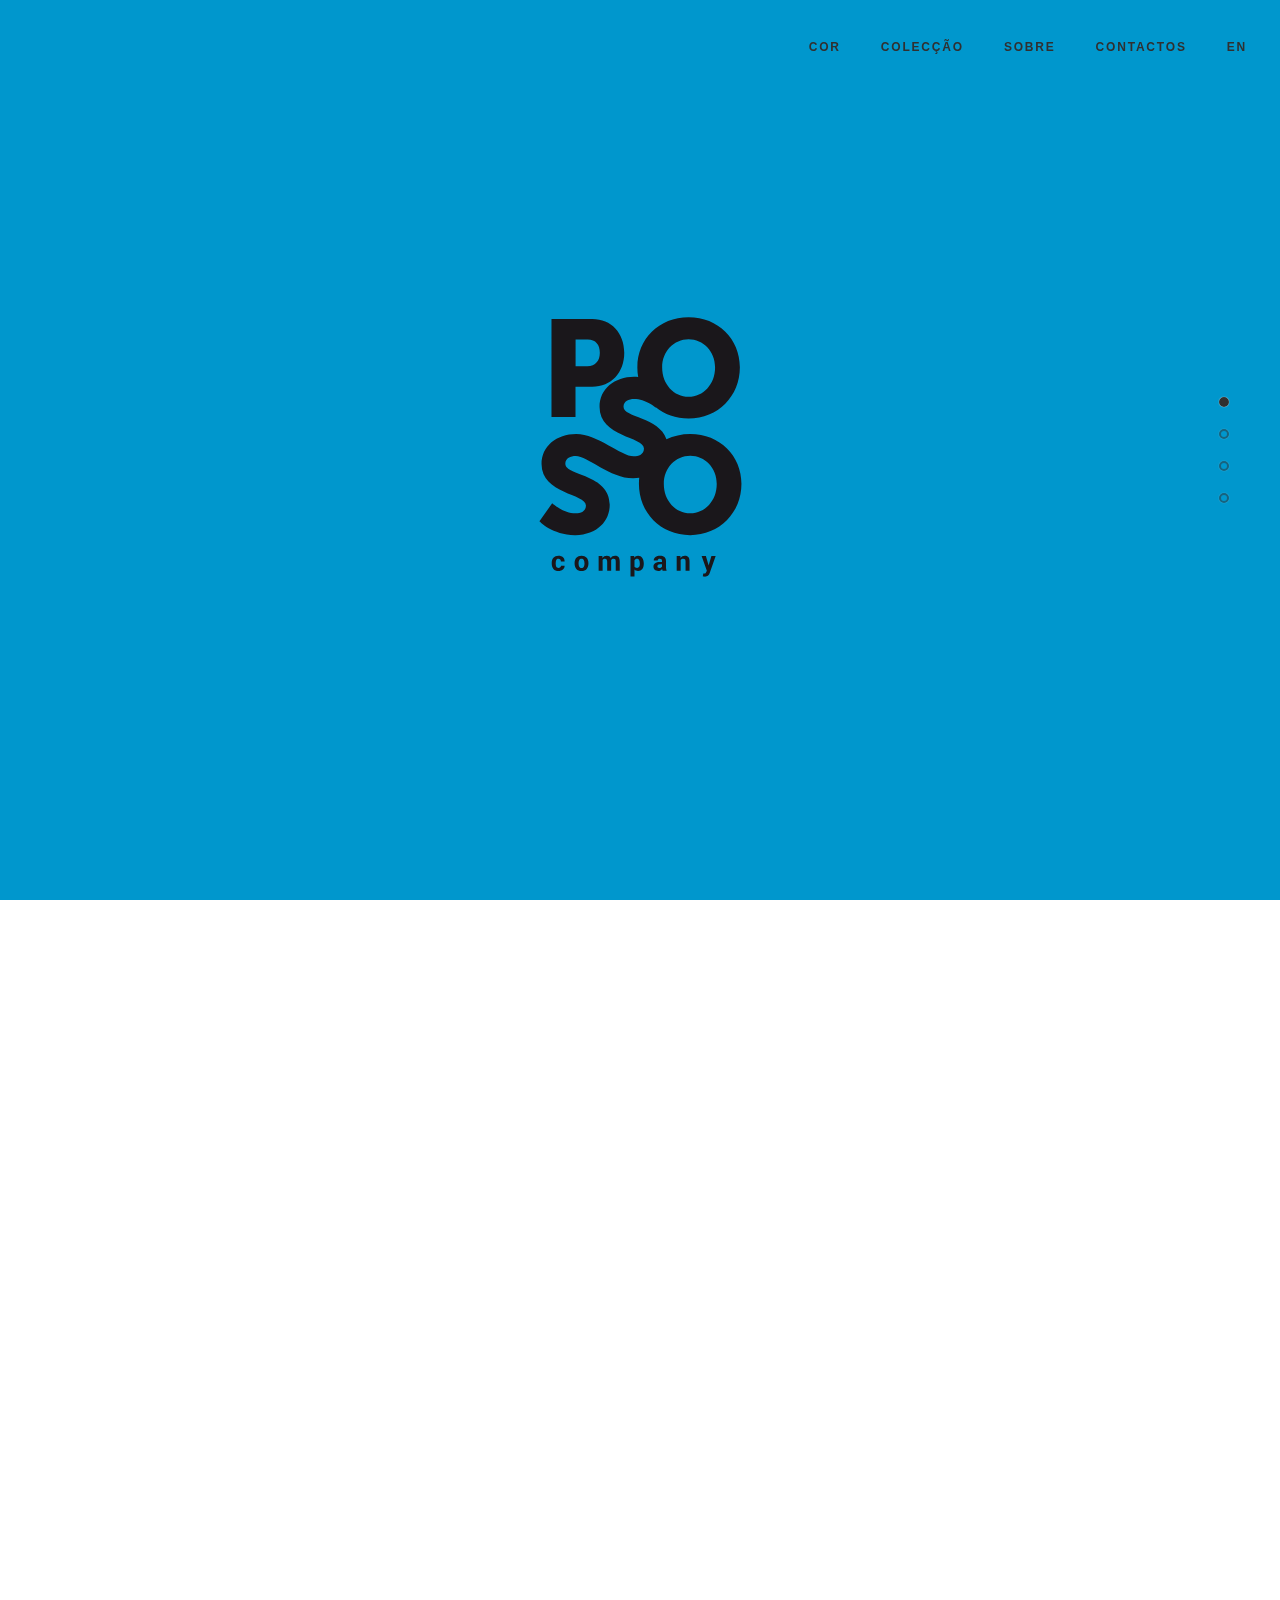
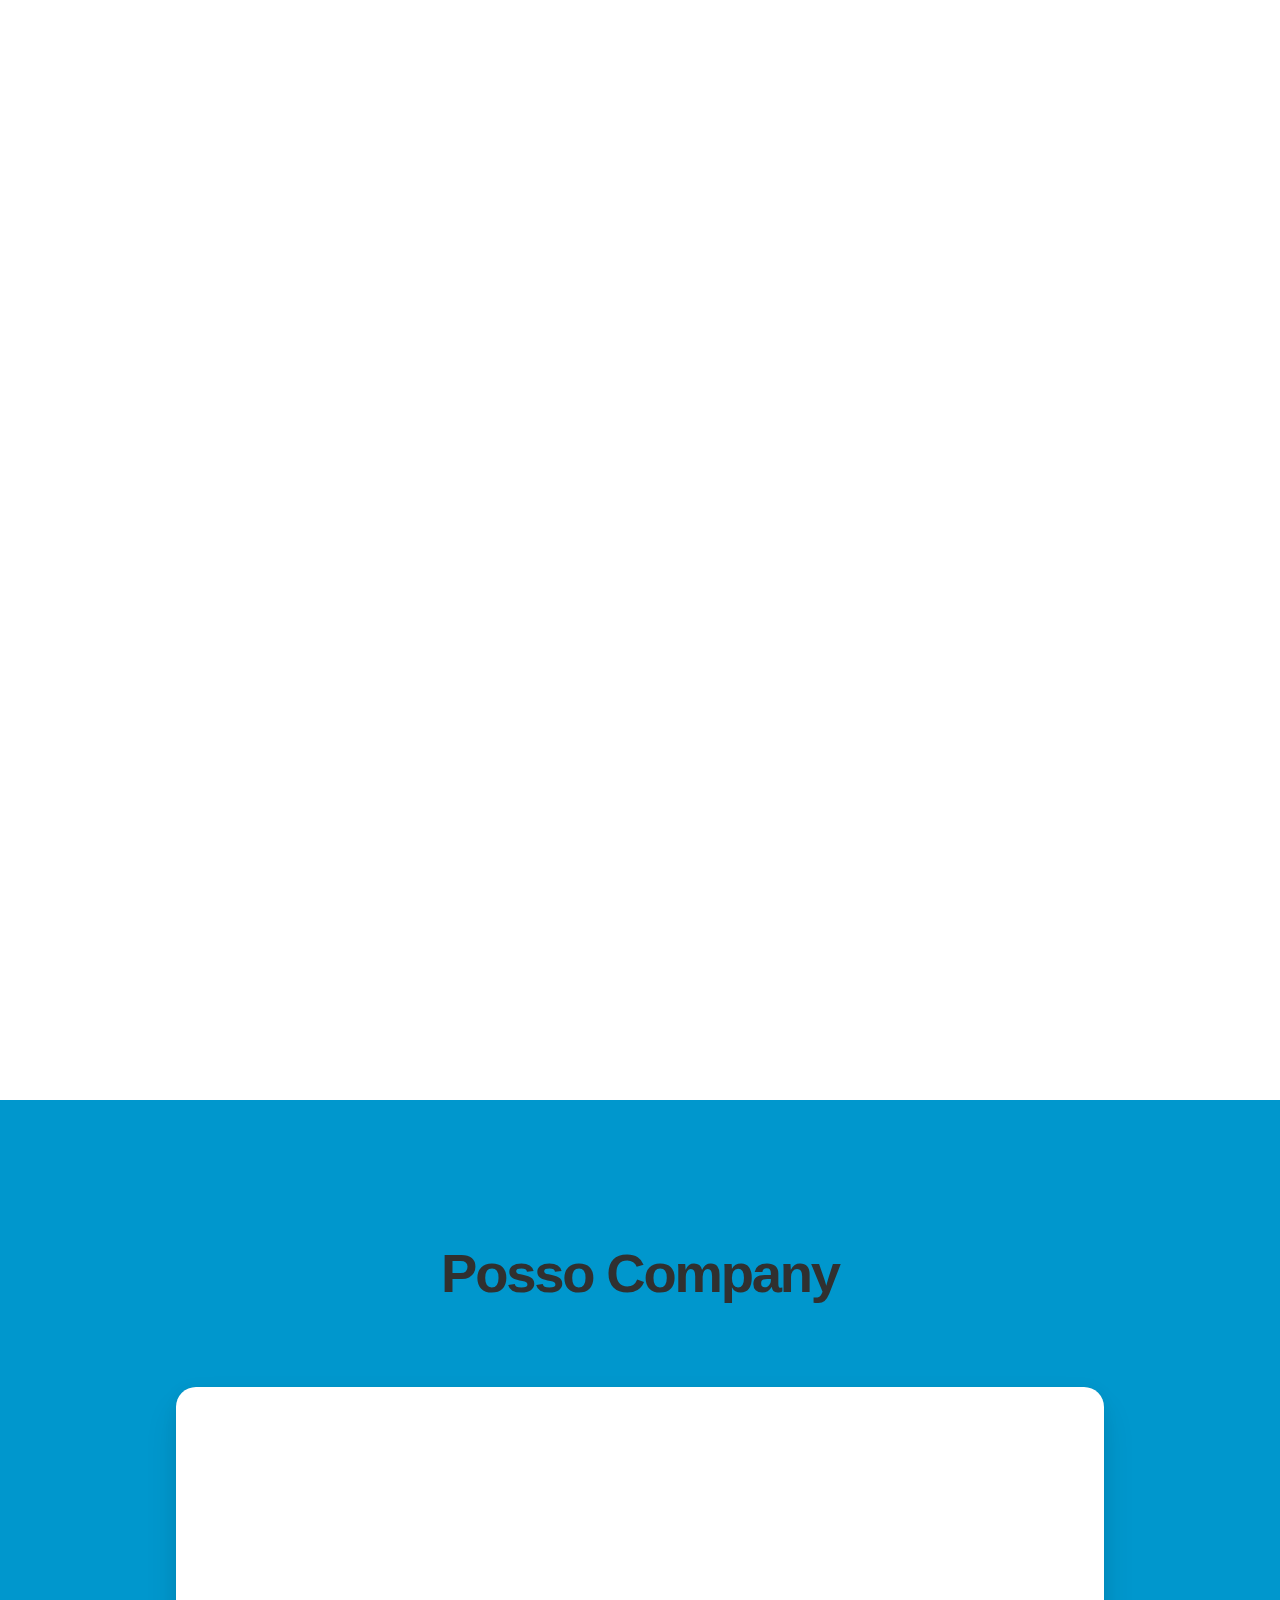
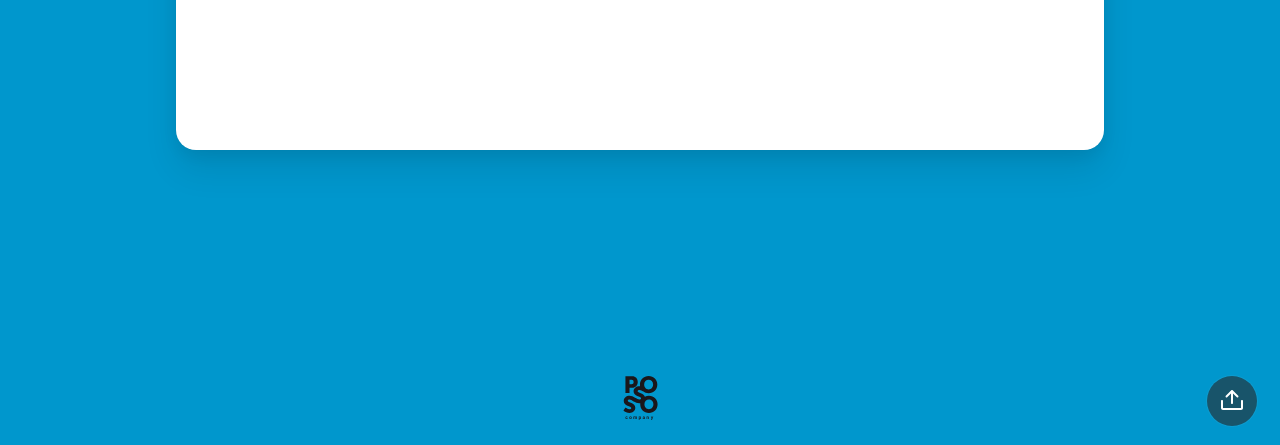
==== blue.html @ 7a28d7d6 "Add files via upload" ====
<!doctype html>
<html>
  <head>
    <meta charset="UTF-8">
    <meta name="viewport" content="width=device-width, height=device-height, initial-scale=1.0, user-scalable=no">
    <meta name="apple-mobile-web-app-capable" content="yes" />

    <!-- Page title -->
    <title>Posso Company</title>

    <!-- Fonts -->
    <link href="https://fonts.googleapis.com/css?family=Source+Sans+Pro:200,300,400,600,700" rel="stylesheet" type="text/css"/>

    <!-- Material Icons -->
    <link href="https://fonts.googleapis.com/icon?family=Material+Icons" rel="stylesheet" type="text/css">
    

    <!-- Styles -->
    <link href="css/slides.css" rel="stylesheet" type="text/css">

    <!-- Custom Styles -->
    <!--link href="css/custom.css" rel="stylesheet" type="text/css"-->

    <!-- Scripts -->
    <script src="https://code.jquery.com/jquery-2.2.4.min.js" integrity="sha256-BbhdlvQf/xTY9gja0Dq3HiwQF8LaCRTXxZKRutelT44=" crossorigin="anonymous"></script>
    <script src="js/plugins.js" type="text/javascript" name="plugins"></script>
    <script src="js/custom.js" type="text/javascript" name="custom"></script>
    <script src="js/slides.js" type="text/javascript" name="main-scripts"></script>


    <!-- Custom Scripts -->
    <!--script src="js/custom.js" type="text/javascript" name="custom-scripts"></script-->
     
  </head>
  <body class="slides scroll smoothScroll whiteSlide noPreload animated">
    

<!-- SVG Library -->
<svg xmlns="http://www.w3.org/2000/svg" style="display:none">
  
  <symbol id="logo" <svg xmlns="http://www.w3.org/2000/svg" viewBox="258.5 -1 443 562"><path d="M339.6 149.8h36.1c41.4 0 69.2-30.9 69.2-73.5 0-42.8-28-73-69.2-73h-88.1v212h51.9v-65.5zm0-102H366c17.2 0 26.1 11.7 26.1 28.5s-8.9 29-27 29h-25.4V47.8zm248 203.9c-18.9 0-36.3 4.1-51.5 11.5-15.9-47.9-92.8-46.3-92.8-70.1 0-12 11.7-16.8 22.5-16.8 25.6 0 46.9 18.4 46.9 18.4l.3-.5c18.8 15.3 43.3 24.4 71 24.4 63.9 0 110.8-48.6 110.8-110.8C694.8 47.1 648.1-.3 584-.3S473 47.1 473.2 107.9c0 7.2.6 14.2 1.8 20.9-2.8-.2-5.8-.4-8.8-.4-42.1.2-74.9 26.1-74.7 65.3.2 65.3 95.7 63.9 96 89.3 0 12.7-11.5 17-22.3 17-26.8 0-78.7-48.6-124.4-48.3-42.1.2-74.9 26.1-74.7 65.3.2 65.3 95.7 63.9 96 89.3 0 12.7-11.5 17-22.3 17-26.8 0-50.7-21.8-50.7-21.8l-27.5 39.2s27.8 30.2 77.5 29.9c47.6-.2 74.7-30.9 74.4-66.1-.2-67-95.7-61.7-96-88.5 0-12 11.7-16.8 22.5-16.8 25.4 0 74.7 48.6 124.4 48.3 4.5 0 8.8-.3 12.9-.9-.5 4.3-.7 8.6-.7 13.1 0 62.2 46.7 110.8 110.8 110.8 63.9 0 110.8-48.6 110.8-110.8.2-60.6-46.5-108-110.6-108zM584 47.1c31.6 0 57.2 26.1 57.2 60.8 0 36.1-25.4 63.4-57.2 63.4s-57.2-27.3-57.2-63.4c0-34.7 25.4-60.8 57.2-60.8zm3.6 376.2c-31.8 0-57.2-27.3-57.2-63.4 0-34.7 25.4-60.8 57.2-60.8 31.6 0 57.2 26.1 57.2 60.8 0 36.1-25.4 63.4-57.2 63.4zM297.9 524.2c.8-1.7 2.4-2.6 4.7-2.6 1.7 0 3 .5 3.9 1.6.9 1.1 1.4 2.5 1.4 4.1h8.1c0-3.8-1.2-6.8-3.6-9-2.4-2.2-5.6-3.3-9.6-3.3-4.8 0-8.5 1.5-11 4.5s-3.7 6.8-3.7 11.6v.9c0 4.8 1.2 8.7 3.7 11.6 2.5 2.9 6.2 4.4 11 4.4 3.8 0 6.9-1.1 9.4-3.2s3.8-4.9 3.8-8.3h-8c0 1.5-.5 2.7-1.5 3.6s-2.3 1.3-3.9 1.3c-2.3 0-3.9-.8-4.7-2.5-.8-1.7-1.2-4-1.2-6.9v-.9c0-2.9.4-5.2 1.2-6.9zm54.6-9.2c-4.8 0-8.5 1.5-11.1 4.5-2.6 3-3.9 6.9-3.9 11.7v.6c0 4.9 1.3 8.8 3.9 11.8 2.6 3 6.3 4.4 11.1 4.4s8.5-1.5 11.1-4.4c2.6-3 3.9-6.9 3.9-11.8v-.6c0-4.8-1.3-8.8-3.9-11.7-2.6-3-6.3-4.5-11.1-4.5zm6.5 16.8c0 2.9-.5 5.3-1.5 7-1 1.7-2.6 2.6-4.9 2.6-2.3 0-4-.9-5-2.6-1-1.7-1.5-4.1-1.5-7v-.6c0-2.9.5-5.2 1.5-6.9 1-1.8 2.6-2.6 4.9-2.6 2.3 0 3.9.9 4.9 2.6 1 1.8 1.5 4.1 1.5 7v.5zm66-16.8c-2.2 0-4 .5-5.5 1.4-1.5.9-2.8 2.3-3.8 4-.8-1.9-1.9-3.2-3.3-4.1-1.4-.9-3.2-1.3-5.3-1.3-2 0-3.8.4-5.3 1.2-1.5.8-2.8 2-3.8 3.5h-.1l-.4-4.1h-8v31.8h8.6v-23.2c.6-.8 1.3-1.4 2.1-1.9.8-.4 1.9-.7 3.1-.7 1.6 0 2.8.5 3.5 1.4.8 1 1.2 2.6 1.2 5v19.3h8.6v-22.7c.5-1 1.2-1.7 2.1-2.3.9-.5 1.9-.8 3.2-.8 1.6 0 2.8.5 3.5 1.4.8.9 1.1 2.6 1.1 5.1v19.3h8.6V528c0-4.5-.9-7.9-2.7-10-1.7-1.9-4.2-3-7.4-3zm49.7 0c-1.8 0-3.3.4-4.6 1.1-1.3.7-2.4 1.8-3.4 3.2l-.4-3.7h-7.9v44.1h8.6v-15.1h.1c.9 1.2 2 2.1 3.2 2.6 1.3.6 2.7.9 4.4.9 4 0 7-1.4 9.2-4.2 2.1-2.8 3.2-6.6 3.2-11.4v-.6c0-5.1-1.1-9.2-3.2-12.2s-5.2-4.7-9.2-4.7zm3.9 17.4c0 2.8-.5 5-1.4 6.6-1 1.6-2.5 2.4-4.6 2.4-1.4 0-2.5-.2-3.4-.7-.9-.5-1.6-1.2-2.2-2.1v-13.9c.5-1 1.3-1.8 2.1-2.3.9-.5 2-.8 3.3-.8 2.1 0 3.6.9 4.6 2.8 1 1.8 1.5 4.3 1.5 7.3v.7zm56.5 6.9v-13.1c0-3.6-1.2-6.4-3.5-8.3-2.3-1.9-5.5-2.8-9.3-2.8-4.1 0-7.4 1-9.9 2.9s-3.7 4.3-3.7 7.2h8.6c0-1.2.4-2.2 1.1-2.8.8-.7 1.9-1 3.3-1 1.6 0 2.8.4 3.6 1.2.8.8 1.2 2 1.2 3.6v2.5h-4.4c-4.7 0-8.2.8-10.6 2.5-2.4 1.7-3.5 4.1-3.5 7.3 0 3 .9 5.3 2.7 7 1.8 1.7 4.3 2.5 7.5 2.5 1.9 0 3.6-.4 5-1.2 1.4-.8 2.6-1.9 3.6-3.2.1.7.3 1.4.5 2 .2.6.4 1.3.7 1.9h8.6c-.5-1.3-.8-2.6-1.1-3.9-.3-1.4-.4-2.8-.4-4.3zm-8.7-.6c-.6.9-1.4 1.6-2.5 2.1-1 .5-2.2.8-3.5.8-1.2 0-2.2-.3-2.9-1-.7-.6-1-1.5-1-2.6 0-1.3.5-2.4 1.4-3.3.9-.9 2.3-1.3 4.2-1.3h4.4v5.3zm49.3-23.7c-1.9 0-3.7.4-5.2 1.3s-2.8 2.1-3.8 3.7h-.1l-.4-4.4h-8v31.8h8.6v-23.1c.6-.8 1.4-1.5 2.3-2 .9-.5 1.9-.7 3.1-.7 1.8 0 3.1.4 3.9 1.3.8.9 1.3 2.4 1.3 4.6v19.9h8.6v-19.9c0-4.4-.9-7.6-2.7-9.6s-4.4-2.9-7.6-2.9zm51.5 21l-.5-1.9-5.4-18.5h-9.2l11.3 31.8-1 2.5c-.5 1.3-1.1 2.3-1.8 2.8-.7.6-1.8.8-3.3.8-.2 0-.5 0-.8-.1-.3 0-.6-.1-.8-.1l-1 6.3c.9.2 1.7.4 2.3.5.6.1 1.3.2 2 .2 3.2 0 5.5-.8 7.1-2.3s2.7-3.5 3.5-5.8l12.9-36.6h-9.2l-6.1 20.4z" fill="#1A171B"/></symbol>
  
  <symbol id="logo-icon" viewBox="0 0 50 41"><path d="M4,12h42c2.2,0,4,1.8,4,4v21c0,2.2-1.8,4-4,4H4c-2.2,0-4-1.8-4-4V16C0,13.8,1.8,12,4,12z"/><path opacity="0.6" d="M45.5,9h-41C3.7,9,3,8.3,3,7.5v0C3,6.7,3.7,6,4.5,6h41C46.3,6,47,6.7,47,7.5v0C47,8.3,46.3,9,45.5,9z"/><path opacity="0.4" d="M7.5,0h35C43.3,0,44,0.7,44,1.5v0C44,2.3,43.3,3,42.5,3h-35C6.7,3,6,2.3,6,1.5v0C6,0.7,6.7,0,7.5,0z"/></symbol>
  
  <symbol id="close" viewBox="0 0 30 30"><path d="M15 0c-8.3 0-15 6.7-15 15s6.7 15 15 15 15-6.7 15-15-6.7-15-15-15zm5.7 19.3c.4.4.4 1 0 1.4-.2.2-.4.3-.7.3s-.5-.1-.7-.3l-4.3-4.3-4.3 4.3c-.2.2-.4.3-.7.3s-.5-.1-.7-.3c-.4-.4-.4-1 0-1.4l4.3-4.3-4.3-4.3c-.4-.4-.4-1 0-1.4s1-.4 1.4 0l4.3 4.3 4.3-4.3c.4-.4 1-.4 1.4 0s.4 1 0 1.4l-4.3 4.3 4.3 4.3z"/></symbol>
  
  <symbol id="close-small" viewBox="0 0 11 11"><path d="M6.914 5.5l3.793-3.793c.391-.391.391-1.023 0-1.414s-1.023-.391-1.414 0l-3.793 3.793-3.793-3.793c-.391-.391-1.023-.391-1.414 0s-.391 1.023 0 1.414l3.793 3.793-3.793 3.793c-.391.391-.391 1.023 0 1.414.195.195.451.293.707.293s.512-.098.707-.293l3.793-3.793 3.793 3.793c.195.195.451.293.707.293s.512-.098.707-.293c.391-.391.391-1.023 0-1.414l-3.793-3.793z"/></symbol>

  <symbol id="arrow-left" viewBox="0 0 31 72"><path d="M30 72c-.3 0-.6-.1-.8-.4l-29-34c-.3-.4-.3-.9 0-1.3l29-36c.3-.4 1-.5 1.4-.2.4.3.5 1 .2 1.4l-28.5 35.5 28.5 33.4c.4.4.3 1.1-.1 1.4-.2.1-.5.2-.7.2z"/></symbol>
  
  <symbol id="arrow-right" viewBox="0 0 31 72"><path d="M1 0c.3 0 .6.1.8.4l29 34c.3.4.3.9 0 1.3l-29 36c-.3.4-1 .5-1.4.2-.4-.3-.5-1-.2-1.4l28.5-35.5-28.5-33.4c-.4-.4-.3-1.1.1-1.4.2-.1.5-.2.7-.2z"/></symbol>
  
  <symbol id="back" viewBox="0 0 20 20"><path d="M2.3 10.7l5 5c.4.4 1 .4 1.4 0s.4-1 0-1.4l-3.3-3.3h11.6c.6 0 1-.4 1-1s-.4-1-1-1h-11.6l3.3-3.3c.4-.4.4-1 0-1.4-.2-.2-.4-.3-.7-.3s-.5.1-.7.3l-5 5c-.2.2-.3.5-.3.7 0 .2.1.5.3.7z"/></symbol>
  
  <symbol id="menu" viewBox="0 0 22 22"><path d="M1 5h20c.6 0 1-.4 1-1s-.4-1-1-1h-20c-.6 0-1 .4-1 1s.4 1 1 1zm20 5h-20c-.6 0-1 .4-1 1s.4 1 1 1h20c.6 0 1-.4 1-1s-.4-1-1-1zm0 7h-20c-.6 0-1 .4-1 1s.4 1 1 1h20c.6 0 1-.4 1-1s-.4-1-1-1z"/></symbol>
  
  <symbol id="share" viewBox="0 0 22 22"><path d="M21 10c-.6 0-1 .4-1 1v7h-18v-7c0-.6-.4-1-1-1s-1 .4-1 1v7c0 1.1.9 2 2 2h18c1.1 0 2-.9 2-2v-7c0-.6-.4-1-1-1zM5.5 7.5c.3 0 .5-.1.7-.3l3.8-3.8v9.6c0 .6.4 1 1 1s1-.4 1-1v-9.6l3.8 3.8c.2.2.5.3.7.3s.5-.1.7-.3c.4-.4.4-1 0-1.4l-5.5-5.5c-.1-.1-.2-.2-.3-.2-.2-.1-.5-.1-.8 0l-.3.2-5.5 5.5c-.4.4-.4 1 0 1.4.2.2.4.3.7.3z"/></symbol>
  
  <symbol id="arrow-down" viewBox="0 0 24 24"><path d="M12 18c-.2 0-.5-.1-.7-.3l-11-10c-.4-.4-.4-1-.1-1.4.4-.4 1-.4 1.4-.1l10.4 9.4 10.3-9.4c.4-.4 1-.3 1.4.1.4.4.3 1-.1 1.4l-11 10c-.1.2-.4.3-.6.3z"/></symbol>
  
  <symbol id="arrow-up" viewBox="0 0 24 24"><path d="M11.9 5.9c.2 0 .5.1.7.3l11 10c.4.4.4 1 .1 1.4-.4.4-1 .4-1.4.1l-10.4-9.4-10.3 9.4c-.4.4-1 .3-1.4-.1-.4-.4-.3-1 .1-1.4l11-10c.1-.2.4-.3.6-.3z"/></symbol>
  
  <symbol id="arrow-top" viewBox="0 0 24 24"><path d="M20.7 10.3l-8-8c-.4-.4-1-.4-1.4 0l-8 8c-.4.4-.4 1 0 1.4s1 .4 1.4 0l6.3-6.3v15.6c0 .6.4 1 1 1s1-.4 1-1v-15.6l6.3 6.3c.2.2.5.3.7.3s.5-.1.7-.3c.4-.4.4-1 0-1.4z"/></symbol>

  <symbol id="drop-down" viewBox="0 0 16 16"><polyline stroke-width="2" stroke-linecap="round" stroke-linejoin="round" stroke-miterlimit="10" points="1,5 8,12 15,5" fill="none"></polyline></symbol>
  
  <symbol id="play" viewBox="0 0 30 30"><path d="M7 30v-30l22 15z"/></symbol>
  
  <symbol id="login" viewBox="0 0 22 22"><path d="M13 2c0 .6.4 1 1 1h6v16h-6c-.6 0-1 .4-1 1s.4 1 1 1h6c1.1 0 2-.9 2-2v-16c0-1.1-.9-2-2-2h-6c-.6 0-1 .4-1 1zm-6.5 3.5c0 .3.1.5.3.7l3.8 3.8h-9.6c-.6 0-1 .4-1 1s.4 1 1 1h9.6l-3.8 3.8c-.2.2-.3.5-.3.7s.1.5.3.7c.4.4 1 .4 1.4 0l5.5-5.5c.1-.1.2-.2.2-.3.1-.2.1-.5 0-.8l-.2-.3-5.5-5.5c-.4-.4-1-.4-1.4 0-.2.2-.3.4-.3.7z"/></symbol>
  
  <symbol id="chat" viewBox="0 0 22 22"><path d="M11 22c-.1 0-.3 0-.4-.1-.4-.1-.6-.5-.6-.9v-4h-7.8c-1.2 0-2.2-1-2.2-2.2v-11.6c0-1.2 1-2.2 2.2-2.2h17.7c1.1 0 2.1 1 2.1 2.2v11.7c0 1.2-1 2.2-2.2 2.2h-3.4l-4.7 4.7c-.2.1-.4.2-.7.2zm-8.8-19c-.1 0-.2.1-.2.2v11.7s.1.1.2.1h8.8c.6 0 1 .4 1 1v2.6l3.3-3.3c.2-.2.4-.3.7-.3h3.8c.1 0 .2-.1.2-.2v-11.6c0-.1-.1-.2-.2-.2h-17.6zM5 6h6v2h-6zM5 10h10v2h-10z"/></symbol>
  
  <symbol id="mail" viewBox="0 0 22 22"><path d="M19.8 2h-17.6c-1.2 0-2.2 1-2.2 2.2v13.5c0 1.3 1 2.3 2.2 2.3h17.5c1.2 0 2.2-1 2.2-2.2v-13.6c.1-1.2-.9-2.2-2.1-2.2zm-17.6 2h17.5c.2 0 .3.1.3.2v.3l-9 6.3-9-6.3v-.3c0-.1.1-.2.2-.2zm17.6 14h-17.6c-.1 0-.2-.1-.2-.2v-10.9l8.1 5.7c.3.2.6.3.9.3.3 0 .6-.1.9-.3l8.1-5.7v10.9c0 .1-.1.2-.2.2z"/></symbol>

  <symbol id="sound-on" viewBox="0 0 22 22"><path d="M15 15c-.2 0-.4-.1-.6-.2-.4-.3-.5-1-.2-1.4.5-.7.8-1.5.8-2.4s-.3-1.7-.8-2.4c-.3-.4-.2-1.1.2-1.4.4-.3 1.1-.2 1.4.2.8 1 1.2 2.3 1.2 3.6s-.4 2.6-1.2 3.6c-.2.3-.5.4-.8.4zm4 2.3c-.2 0-.5-.1-.7-.2-.4-.4-.5-1-.1-1.4 1.2-1.3 1.8-3 1.8-4.7 0-1.8-.7-3.5-1.9-4.8-.4-.4-.4-1 0-1.4s1-.4 1.4 0c1.6 1.7 2.5 3.9 2.5 6.2 0 2.2-.8 4.3-2.2 6-.2.2-.5.3-.8.3zm-9 2.7c-.2 0-.4-.1-.6-.2l-4.8-3.8h-2.1c-1.4 0-2.5-1.1-2.5-2.5v-5c0-1.4 1.1-2.5 2.5-2.5h2.2l4.7-3.8c.3-.2.7-.3 1.1-.1.3.2.5.5.5.9v16c0 .4-.2.7-.6.9-.1.1-.3.1-.4.1zm-7.5-12c-.3 0-.5.2-.5.5v5c0 .3.2.5.5.5h2.5c.2 0 .4.1.6.2l3.4 2.7v-11.8l-3.4 2.7c-.2.1-.4.2-.6.2h-2.5z"/></symbol>
  
  <symbol id="sound-off" viewBox="0 0 22 22"><path d="M10.434 2.098c-.347-.165-.758-.119-1.058.121l-4.726 3.781h-2.154c-1.376 0-2.496 1.12-2.496 2.496v5.009c0 1.376 1.12 2.495 2.496 2.495h2.153l4.726 3.781c.181.145.402.219.625.219.147 0 .295-.032.433-.099.347-.167.567-.516.567-.901v-16c0-.384-.22-.735-.566-.902zm-1.434 14.821l-3.375-2.7c-.178-.142-.398-.219-.625-.219h-2.504c-.274 0-.496-.222-.496-.495v-5.009c0-.274.222-.496.496-.496h2.504c.227 0 .447-.077.625-.219l3.375-2.7v11.838zM19.414 11l2.293-2.293c.391-.391.391-1.023 0-1.414s-1.023-.391-1.414 0l-2.293 2.293-2.293-2.293c-.391-.391-1.023-.391-1.414 0s-.391 1.023 0 1.414l2.293 2.293-2.293 2.293c-.391.391-.391 1.023 0 1.414.195.195.451.293.707.293s.512-.098.707-.293l2.293-2.293 2.293 2.293c.195.195.451.293.707.293s.512-.098.707-.293c.391-.391.391-1.023 0-1.414l-2.293-2.293z"/></symbol>
  
  <!-- social -->
  <symbol id="apple" viewBox="-1 1 24 24"><path d="M17.6 13.8c0-3 2.5-4.5 2.6-4.6-1.4-2.1-3.6-2.3-4.4-2.4-1.9-.2-3.6 1.1-4.6 1.1-.9 0-2.4-1.1-4-1-2 0-3.9 1.2-5 3-2.1 3.7-.5 9.1 1.5 12.1 1 1.5 2.2 3.1 3.8 3 1.5-.1 2.1-1 3.9-1s2.4 1 4 1 2.7-1.5 3.7-2.9c1.2-1.7 1.6-3.3 1.7-3.4-.1-.1-3.2-1.3-3.2-4.9zm-3.1-9c.8-1 1.4-2.4 1.2-3.8-1.2 0-2.7.8-3.5 1.8-.8.9-1.5 2.3-1.3 3.7 1.4.1 2.8-.7 3.6-1.7z"/></symbol>

  <symbol id="dribbble" viewBox="0 0 24 24"><path d="M12 0c-6.7 0-12 5.3-12 12s5.3 12 12 12 12-5.3 12-12-5.3-12-12-12zm7.9 5.7c1.3 1.7 2.1 3.9 2.3 6.1-.4-.1-2.4-.4-4.7-.4-.8 0-1.5 0-2.3.1 0-.1-.1-.3-.3-.5l-.7-1.5c3.7-1.4 5.3-3.4 5.7-3.8zm-7.9-3.8c2.5 0 4.9.9 6.7 2.5-.3.4-1.9 2.3-5.2 3.6-1.6-2.9-3.3-5.3-3.7-5.9.6-.1 1.4-.2 2.2-.2zm-4.4 1c.4.6 2.1 3 3.7 5.8-4.4 1.2-8.2 1.2-9.2 1.2h-.1c.8-3.1 2.9-5.6 5.6-7zm-5.7 9.1v-.3h.3c1.2 0 5.6-.1 10.1-1.5l.8 1.6c-.1 0-.3 0-.4.1-5.1 1.6-7.9 6-8.3 6.7-1.6-1.7-2.5-4.1-2.5-6.6zm10.1 10.1c-2.3 0-4.4-.8-6.1-2.1.3-.5 2.4-4.4 7.9-6.3 1.3 3.6 2 6.7 2.1 7.6-1.2.6-2.6.8-3.9.8zm5.7-1.8c-.1-.8-.7-3.6-2-7.1.7-.1 1.3-.1 2-.1 2.1 0 3.7.4 4.1.5-.3 2.8-1.8 5.2-4.1 6.7z"/></symbol>

  <symbol id="facebook" viewBox="0 0 24 24"><path d="M24 1.3v21.3c0 .7-.6 1.3-1.3 1.3h-6.1v-9.3h3.1l.5-3.6h-3.6v-2.2c0-1.1.3-1.8 1.8-1.8h1.9v-3.2c-.3 0-1.5-.1-2.8-.1-2.8 0-4.7 1.7-4.7 4.8v2.7h-3.1v3.6h3.1v9.2h-11.5c-.7 0-1.3-.6-1.3-1.3v-21.4c0-.7.6-1.3 1.3-1.3h21.3c.8 0 1.4.6 1.4 1.3z"/></symbol>
   
  <symbol id="fb-like" viewBox="0 0 20 20"><path d="M0 8v12h5v-12h-5zm2.5 10.8c-.4 0-.8-.3-.8-.8 0-.4.3-.8.8-.8s.8.3.8.8c0 .4-.4.8-.8.8zm3.5-.8h9.5c1.1 0 1.7-1 1.7-1.7 0-.3-.4-1-.4-1 1.4-.3 1.7-1.2 1.7-1.7-.1-.5-.3-.9-.5-1 1-.4 1.5-1.1 1.4-1.9-.1-.8-1-1.5-1-1.5 1-.6.9-1.5.9-1.5-.3-1.3-1.5-1.7-1.7-1.7h-5.6s.3-.5.3-2.4-1.3-3.6-2.6-3.6c0 0-.7.1-1 .3v3.5l-2.7 4.4v9.8z"/></symbol>
  
  <symbol id="googlePlus" viewBox="0 1 24 24"><path d="M7.8 13.5h4.6c-.6 2-2.5 3.4-4.6 3.4-2.7 0-4.9-2.2-4.9-4.9s2.2-4.9 4.9-4.9c1.1 0 2.1.3 3 1l1.8-2.4c-1.4-1.1-3-1.6-4.8-1.6-4.3 0-7.9 3.5-7.9 7.9s3.5 7.9 7.9 7.9 7.9-3.5 7.9-7.9v-1.5h-7.9v3zM21.7 11v-2.2h-2v2.2h-2.2v2h2.2v2.2h2v-2.2h2.2v-2z"/></symbol>
  
  <symbol id="instagram" viewBox="0 0 24 24"><path d="M12 2.2c3.2 0 3.6 0 4.8.1 1.2.1 1.8.2 2.2.4.6.2 1 .5 1.4.9.4.4.7.8.9 1.4.2.4.4 1.1.4 2.2.1 1.3.1 1.6.1 4.8s0 3.6-.1 4.8c-.1 1.2-.2 1.8-.4 2.2-.2.6-.5 1-.9 1.4-.4.4-.8.7-1.4.9-.4.2-1.1.4-2.2.4-1.3.1-1.6.1-4.8.1s-3.6 0-4.8-.1c-1.2-.1-1.8-.2-2.2-.4-.6-.2-1-.5-1.4-.9-.4-.4-.7-.8-.9-1.4-.2-.4-.4-1.1-.4-2.2-.1-1.3-.1-1.6-.1-4.8s0-3.6.1-4.8c0-1.2.2-1.9.3-2.3.2-.6.5-1 .9-1.4.5-.4.9-.6 1.4-.9.4-.1 1.1-.3 2.3-.4h4.8m0-2.2c-3.3 0-3.7 0-4.9.1-1.3 0-2.2.2-3 .5-.7.3-1.4.7-2.1 1.4-.7.7-1.1 1.4-1.4 2.1-.3.8-.5 1.7-.5 3-.1 1.2-.1 1.6-.1 4.9 0 3.3 0 3.7.1 4.9.1 1.3.3 2.1.6 2.9.2.8.6 1.5 1.3 2.2.7.7 1.3 1.1 2.1 1.4.8.3 1.6.5 2.9.6h5s3.7 0 4.9-.1c1.3-.1 2.1-.3 2.9-.6.8-.3 1.5-.7 2.1-1.4.7-.7 1.1-1.3 1.4-2.1.3-.8.5-1.6.6-2.9.1-1.2.1-1.6.1-4.9s0-3.7-.1-4.9c-.1-1.3-.3-2.1-.6-2.9-.2-.8-.6-1.5-1.3-2.2-.7-.7-1.3-1.1-2.1-1.4-.8-.3-1.6-.5-2.9-.6h-5zM12 5.8c-3.4 0-6.2 2.8-6.2 6.2s2.8 6.2 6.2 6.2 6.2-2.8 6.2-6.2-2.8-6.2-6.2-6.2zm0 10.2c-2.2 0-4-1.8-4-4s1.8-4 4-4 4 1.8 4 4-1.8 4-4 4z"/><circle class="st0" cx="18.4" cy="5.6" r="1.4"/></symbol>
  
  <symbol id="linkedin" viewBox="0 0 24 24"><path d="M22.2 0h-20.4c-1 0-1.8.8-1.8 1.7v20.7c0 1 .8 1.7 1.8 1.7h20.5c1 0 1.8-.8 1.8-1.7v-20.7c-.1-.9-.9-1.7-1.9-1.7zm-14.9 20.2h-3.6v-10.9h3.6v10.9zm-1.8-12.4c-1.2 0-2-.8-2-1.9 0-1.1.8-1.9 2.1-1.9 1.2 0 2 .8 2 1.9-.1 1.1-.9 1.9-2.1 1.9zm14.8 12.4h-3.6v-5.8c0-1.5-.5-2.5-1.8-2.5-1 0-1.6.7-1.9 1.3-.1.2-.1.6-.1.9v6.1h-3.6v-10.9h3.6v1.5c.5-.7 1.3-1.8 3.3-1.8 2.4 0 4.2 1.6 4.2 4.9v6.3z"/></symbol>

  <symbol id="medium" viewBox="0 0 24 24"><path d="M7.601 5.357c-2.305-1.137-4.6-2.294-6.899-3.444-.577-.289-.694-.216-.694.43-.001 5.147.005 10.294-.008 15.441-.001.57.224.911.726 1.158 2.126 1.047 4.242 2.116 6.362 3.176l.326.151c.308.115.494-.016.562-.315.032-.14.02-.283.02-.438l.009-15.482c.002-.337-.091-.523-.404-.677zm15.983-.001c-2.369-1.184-4.74-2.366-7.101-3.565-.368-.187-.559-.114-.769.231-1.431 2.356-2.876 4.703-4.328 7.046-.144.233-.15.4-.004.637 1.605 2.593 3.198 5.193 4.795 7.79l.238.36.107-.138c2.426-3.948 4.848-7.898 7.283-11.841.204-.33.01-.405-.221-.52zm.413 16.185c.001-4.694.001-9.387.001-14.081v-.38l-.076-.023-7.257 11.812.257.156c2.095 1.05 4.191 2.098 6.287 3.146l.219.097c.314.112.489-.032.554-.329.027-.128.015-.265.015-.398zm-15.273-14.526c-.001 2.547.003 5.093-.008 7.64-.001.234.105.321.285.411 2.204 1.1 4.405 2.205 6.608 3.307l.333.12-7.183-11.692-.035.214z"/></symbol>
  
  <symbol id="pinterest" viewBox="0 0 24 24"><path d="M5.9 13.9c1.2-2-.4-2.5-.6-4-1-6.1 7.1-10.2 11.4-6 2.9 2.9 1 12-3.7 11-4.6-.9 2.2-8.1-1.4-9.5-3-1.1-4.6 3.6-3.2 5.9-.8 4-2.5 7.7-1.8 12.7 2.3-1.7 3.1-4.8 3.7-8.1 1.2.7 1.8 1.4 3.3 1.5 5.5.4 8.6-5.4 7.8-10.7-.7-4.7-5.5-7.1-10.6-6.6-4.1.4-8.1 3.7-8.3 8.3-.1 2.8.7 4.9 3.4 5.5z"/></symbol>
  
  <symbol id="stumbleupon" viewBox="0 0 24 24"><path d="M13.3 9.6l1.6.8 2.5-.8v-1.4c0-3-2.4-5.4-5.4-5.4s-5.4 2.4-5.4 5.4v7.5c0 .7-.6 1.3-1.3 1.3s-1.3-.6-1.3-1.3v-3.2h-4v3.2c0 3 2.4 5.4 5.4 5.4s5.4-2.4 5.4-5.4v-7.5c0-.7.6-1.3 1.3-1.3s1.3.6 1.3 1.3l-.1 1.4zm6.6 2.9v3.2c0 .7-.6 1.3-1.3 1.3s-1.3-.6-1.3-1.3v-3.2l-2.5.8-1.6-.8v3.2c0 3 2.4 5.4 5.4 5.4s5.4-2.4 5.4-5.4v-3.2h-4.1z"/></symbol>
  
  <symbol id="twitter" viewBox="0 1 24 23"><path d="M21.5 7.6v.6c0 6.6-5 14.1-14 14.1-2.8 0-5.4-.8-7.6-2.2l1.2.1c2.3 0 4.4-.8 6.1-2.1-2.2 0-4-1.5-4.6-3.4.3.1.6.1.9.1.5 0 .9-.1 1.3-.2-2.1-.6-3.8-2.6-3.8-5 .7.4 1.4.6 2.2.6-1.3-.9-2.2-2.4-2.2-4.1 0-.9.2-1.8.7-2.5 2.4 3 6.1 5 10.2 5.2-.1-.4-.1-.7-.1-1.1 0-2.7 2.2-5 4.9-5 1.4 0 2.7.6 3.6 1.6 1-.3 2.1-.7 3-1.3-.4 1.2-1.1 2.1-2.2 2.7 1-.1 1.9-.4 2.8-.8-.6 1.1-1.4 2-2.4 2.7z"/></symbol>
  
  <symbol id="tumblr" viewBox="0 0 23 23"><path d="M12.573 4.94v-4.94h-3.188c-.072.183-.11.4-.11.622-.034.107-.072.184-.072.293-.328 1.829-1.28 3.11-2.892 3.807-.476.218-.914.253-1.39.218v3.987h2.342c.039 5.603.039 8.493.039 8.64v.332c.294 2.449 1.573 3.914 3.843 4.463.914.257 1.901.366 2.892.366 1.279-.036 2.525-.256 3.771-.659v-4.685c-.731.22-1.395.402-1.977.583-1.135.333-2.087.113-2.857-.619-.073-.11-.183-.257-.221-.403-.106-.586-.178-1.206-.178-1.795v-6.222h5.083v-3.988h-5.085z"/></symbol>

  <symbol id="xing" viewBox="0 0 24 24"><path d="M3.647 4.74c-.208 0-.384.073-.472.216-.091.148-.077.338.02.531l2.34 4.051v.02l-3.678 6.49c-.096.191-.091.383 0 .531.088.142.244.236.452.236h3.461c.518 0 .767-.349.944-.669l3.737-6.608-2.38-4.15c-.172-.307-.433-.649-.964-.649h-3.46zm14.542-4.74c-.517 0-.741.326-.927.659l-7.702 13.658 4.918 9.023c.172.307.437.659.967.659h3.457c.208 0 .371-.079.459-.221.092-.148.09-.343-.007-.535l-4.88-8.915v-.023l7.664-13.551c.096-.191.098-.386.007-.534-.088-.142-.252-.221-.46-.221h-3.496z"/></symbol>
  
  <symbol id="youtube" viewBox="0 0 24 24"><path d="M23.6 6.3c-.3-1.2-1.4-2.2-2.6-2.3-3-.3-6-.3-9-.3s-6 0-9 .3c-1.2.1-2.3 1.1-2.6 2.3-.4 1.8-.4 3.8-.4 5.7 0 1.9 0 3.9.4 5.7.3 1.2 1.4 2.2 2.6 2.3 3 .3 6 .3 9 .3s6 0 9-.3c1.3-.1 2.3-1.1 2.6-2.4.4-1.7.4-3.7.4-5.6 0-1.9 0-3.9-.4-5.7zm-14.1 9v-6.6l6.5 3.3-6.5 3.3z"/></symbol>

</svg>


<!-- Navigation -->
<nav class="side medium stroke">
  <div class="navigation">
    <ul data-lang="pt">
      <li class="selected" data-title="Home"></li>
      <li data-title="Colecção"></li>
      <li data-title="Sobre"></li>
      <li data-title="Contactos"></li>
    </ul>
    <ul data-lang="en" style="display:none;">
      <li class="selected" data-title="Home"></li>
      <li data-title="Collection"></li>
      <li data-title="About"></li>
      <li data-title="Contacts"></li>
    </ul>
  </div>
</nav>


<!-- Panel Top -->
<nav class="panel top forceMobileView fixed hideOnScroll">
  <div class="sections desktop">
    <div class="right">

      <!-- PT language -->
      <ul class="menu uppercase crop" data-lang="pt">
        <li><a href="pink.html">Cor</a></li>
        <li><a href="#collection">Colecção</a></li>
        <li><a href="#about">Sobre</a></li>
        <li><a href="#contacts">Contactos</a></li>
        <li data-switch-lang="en"><a href="#">EN</a></li>
      </ul>

      <!-- EN language -->
      <ul class="menu uppercase crop" data-lang="en" style="display:none;">
        <li><a href="blue.html">Color</a></li>
        <li><a href="#collection">Collection</a></li>
        <li><a href="#about">About</a></li>
        <li><a href="#contacts">Contacts</a></li>
        <li data-switch-lang="pt"><a href="#">PT</a></li>
      </ul>

    </div>
  </div>

  <div class="sections compact hidden">
    <!-- <div class="right"><li><a href="blue.html">Cor</a></li></div> -->
    <div class="right"><span class="button actionButton sidebarTrigger" data-sidebar-id="1"><svg><use xmlns:xlink="http://www.w3.org/1999/xlink" xlink:href="#menu"></use></svg></span></div>
  </div>
</nav>




<!-- Sidebar -->
<nav class="sidebar" data-sidebar-id="1">
  <div class="close"><svg><use xmlns:xlink="http://www.w3.org/1999/xlink" xlink:href="#close"></use></svg></div>
  <div class="content">
    <!-- <a href="#home" class="logo"><svg width="120" height="50"><use xmlns:xlink="http://www.w3.org/1999/xlink" xlink:href="#logo"></use></svg></a> -->

    <ul class="mainMenu uppercase" data-lang="pt">
      <li><a href="blue.html">Cor</a></li>
      <li><a href="#collection">Colecção</a></li>
      <li><a href="#about">Sobre</a></li>
      <li><a href="#contacts">Contactos</a></li>
      <li data-switch-lang="en"><a href="#">EN</a></li>
    </ul>

    <ul class="mainMenu uppercase" data-lang="en" style="display:none;">
      <li><a href="blue.html">Color</a></li>
      <li><a href="#collection">Collection</a></li>
      <li><a href="#about">About</a></li>
      <li><a href="#contacts">Contacts</a></li>
      <li data-switch-lang="pt"><a href="#">PT</a></li>
    </ul>
    
    <!-- Submenu -->
    <!-- <ul class="subMenu">
      <li><a href="#">Blog</a></li>
    </ul> -->

    <ul class="social">
      <li><a href="#"><svg><use xmlns:xlink="http://www.w3.org/1999/xlink" xlink:href="#twitter"></use></svg></a></li>
      <li><a href="#"><svg><use xmlns:xlink="http://www.w3.org/1999/xlink" xlink:href="#facebook"></use></svg></a></li>
    </ul>

  </div>
</nav>

<!-- Landing (#01) -->
<section class="slide whiteSlide possoBlue" name="home" >
  <div class="content">
    <div class="container">
      <div class="wrap">
        
        <div class="fix-6-12">
          <svg height="260" class="wide ae-1 fromCenter">
            <use xmlns:xlink="http://www.w3.org/1999/xlink" xlink:href="#logo"></use>
          </svg>
        </div>
          
      </div>
    </div>
  </div>
</section>

<!-- Collection (#75) -->
<section class="slide whiteSlide" name="collection" >
  <div class="content">
    <div class="container">
      <div class="wrap">
      
        <div class="fix-10-12 toCenter">
          <h1 class="ae-1" data-lang="pt">Colecção</h1>
          <h1 class="ae-1" data-lang="en" style="display:none;">Collection</h1>
        </div>
        <div class="fix-12-12">
          <ul class="grid grid-75 masonry noSpaces ae-3 controller popupTrigger" data-popup-id="75-1" data-slider-id="75-1">

            <li class="col-3-12 ae-6 fromCenter">
              <a href="#">
                <img src="assets/img/inner-75-7.jpg" class="selected" title="Blue" alt="Image"/> 
              </a>
            </li>

            <li class="col-3-12 ae-3 fromCenter">
              <a href="#">
                <img src="assets/img/inner-75-6.jpg" class="wide" alt="Image"/>
              </a>
            </li>

            <li class="col-3-12">
              <a href="#">
                <img src="assets/img/inner-75-5.jpg" class="wide" alt="Image"/>
              </a>
            </li>

            <li class="col-3-12 ae-7 fromCenter">
              <a href="#">  
                <img src="assets/img/inner-75-1.jpg" class="wide" alt="Image"/>
              </a>
            </li>

            <li class="col-3-12 ae-9 fromCenter">
              <a href="#">
                <img src="assets/img/inner-75-3.jpg" class="wide" alt="Image"/>
              </a>
            </li>

            <li class="col-3-12 ae-5 fromCenter">
              <a href="#">
                <img src="assets/img/inner-75-4.jpg" class="wide" alt="Image"/>
              </a>
            </li>

            <li class="col-3-12 ae-4 fromCenter">
              <a href="#">
                <img src="assets/img/inner-75-2.jpg" class="wide" alt="Image"/>
              </a>
            </li>

          </ul>
        </div>
                
      </div>
    </div>
  </div>
</section>

<!-- Popup Gallery -->
<div class="popup animated" data-popup-id="75-1">
  <div class="close"><svg><use xmlns:xlink="http://www.w3.org/1999/xlink" xlink:href="#close"></use></svg></div>
  <div class="content">
    <div class="container">
      <div class="wrap spaces">
      
        <ul class="slider inlineBlock clickable popupContent ae-1 fromCenter disableSelect" data-slider-id="75-1" style="display: inline-block;">
         <li class="selected">
            <p>this collection is blue</p>
            <img src="assets/img/inner-75-7.jpg" class="selected" alt="Image"/>
            <img src="assets/img/inner-75-6.jpg" alt="Image"/>
            <img src="assets/img/inner-75-1.jpg" alt="Image"/>
            <img src="assets/img/inner-75-6.jpg" alt="Image"/>
            <img src="assets/img/inner-75-1.jpg" alt="Image"/>
          </li>
          <li>
            <img src="assets/img/inner-75-6.jpg" alt="Image"/>
            <img src="assets/img/inner-75-6.jpg" alt="Image"/>
            <img src="assets/img/inner-75-1.jpg" alt="Image"/>
            <img src="assets/img/inner-75-6.jpg" alt="Image"/>
            <img src="assets/img/inner-75-1.jpg" alt="Image"/>
          </li>
          <li>
            <img src="assets/img/inner-75-5.jpg" alt="Image"/>
            <img src="assets/img/inner-75-6.jpg" alt="Image"/>
            <img src="assets/img/inner-75-1.jpg" alt="Image"/>
            <img src="assets/img/inner-75-6.jpg" alt="Image"/>
            <img src="assets/img/inner-75-1.jpg" alt="Image"/>
          </li>
          <li>
            <img src="assets/img/inner-75-1.jpg" alt="Image"/>
            <img src="assets/img/inner-75-6.jpg" alt="Image"/>
            <img src="assets/img/inner-75-1.jpg" alt="Image"/>
            <img src="assets/img/inner-75-6.jpg" alt="Image"/>
            <img src="assets/img/inner-75-1.jpg" alt="Image"/>
          </li>
          <li>
            <img src="assets/img/inner-75-3.jpg" alt="Image"/>
            <img src="assets/img/inner-75-6.jpg" alt="Image"/>
            <img src="assets/img/inner-75-1.jpg" alt="Image"/>
            <img src="assets/img/inner-75-6.jpg" alt="Image"/>
            <img src="assets/img/inner-75-1.jpg" alt="Image"/>
          </li>
          <li>
            <img src="assets/img/inner-75-4.jpg" alt="Image"/>
            <img src="assets/img/inner-75-6.jpg" alt="Image"/>
            <img src="assets/img/inner-75-1.jpg" alt="Image"/>
            <img src="assets/img/inner-75-6.jpg" alt="Image"/>
            <img src="assets/img/inner-75-1.jpg" alt="Image"/>
          </li>
          <li>
            <img src="assets/img/inner-75-2.jpg" alt="Image"/>
            <img src="assets/img/inner-75-6.jpg" alt="Image"/>
            <img src="assets/img/inner-75-1.jpg" alt="Image"/>
            <img src="assets/img/inner-75-6.jpg" alt="Image"/>
            <img src="assets/img/inner-75-1.jpg" alt="Image"/>
          </li>
        </ul>
        
      </div>
    </div>
  </div>
</div>

<!-- About (#03) --> 
<section class="slide whiteSlide" name="about" >
  <div class="content">
    <div class="container">
      <div class="wrap">
      
        <div class="fix-10-12">
          <div class="fix-6-12">
            <h1 class="small ae-1" data-lang="pt">Sobre</h1>
            <h1 class="small ae-1" data-lang="en" style="display:none;">About</h1>
          </div>
          <div class="ae-2">
            <p data-lang="pt">Desenvolvemos há mais de 20 anos, marcas e produtos inovadores de mochilas e papelaria, conceitos que vendemos em todo o mundo. Acreditamos que é sempre possível fazer melhor e diferente!</p>
          </div>
          <div>  
            <p data-lang="en" style="display:none;">We develop brands and innovative products of backpacks and stationary for over 20 years, concepts we sell all over the world. We believe it is always possible to make better and different!</p>
          </div>
        </div>
          
      </div>
    </div>
  </div>
</section>


<!-- Contacts (#30) -->
<section class="slide whiteSlide possoBlue" name="contacts" >
  <div class="content">
    <div class="container">
      <div class="wrap">

        <h1 class="small ae-1 done" data-lang="pt">Posso Company</h1>
        <h1 class="small ae-1 done" data-lang="en" style="display:none;">Posso Company</h1>
              
        <div class="ae-2"><p class="small" data-lang="pt">Quer o nosso catálogo? Precisa de uma informação adicional? Escreva-nos!</p></div>
        <div class="ae-2"><p class="small" data-lang="en" style="display:none;">Want our catalog? Need additional information? Write us!</p></div>

        <div class="fix-10-12 margin-top-4 ">
        <div class="pad shadow selected ae-3 done">
          <form action="ajax-email.php" id="contact-form" method="post" class="wide" data-ajax-form="true">
            <ul class="flex">
              <li class="col-6-12 col-tablet-1-2 col-phablet-1-1">

                <div class="label uppercase ae-4"><label class="opacity-7" for="name55" data-lang="pt">Nome</label></div>
                <div class="label uppercase ae-4"><label class="opacity-7" for="name55" data-lang="en" style="display:none;">Your name</label></div>

                <input class="stroke round ae-5 wide" id="name55" type="name" name="name" placeholder="Nome" required data-lang="pt"/>
                <input class="stroke round ae-5 wide" id="name55" type="name" name="name" placeholder="Name" required data-lang="en" style="display:none;"/>

                <div class="label uppercase ae-6"><label class="opacity-7" for="email55" data-lang="pt">Correio</label></div>
                <div class="label uppercase ae-6"><label class="opacity-7" for="email55" data-lang="en" style="display:none;">Email address</label></div>

                <input class="stroke round ae-7 wide cropBottom" id="email55" type="email" name="email" placeholder="Correio" required data-lang="pt"/>
                <input class="stroke round ae-7 wide cropBottom" id="email55" type="email" name="email" placeholder="Email" required data-lang="en" style="display:none;"/>

              </li>

              <li class="col-6-12 col-tablet-1-2 col-phablet-1-1">

                <div class="label uppercase ae-5"><label class="opacity-7" for="message55" data-lang="pt">Mensagem</label></div>
                <div class="label uppercase ae-5"><label class="opacity-7" for="message55" data-lang="en" style="display:none;">Message</label></div>

                <textarea class="left round ae-6" id="message55" type="text" name="message" placeholder="Mensagem" required data-lang="pt"></textarea>
                <textarea class="left round ae-6" id="message55" type="text" name="message" placeholder="Message" required data-lang="en" style="display:none;"></textarea>

                <input class="button wide pink round uppercase ae-7 margin-top-2 cropBottom" type="submit" name="submit" value="Enviar mensagem" data-success-text="Done!" data-success-class="green" data-lang="pt"/>
                <input class="button wide pink round uppercase ae-7 margin-top-2 cropBottom" type="submit" name="submit" value="Send message" data-success-text="Done!" data-success-class="green" data-lang="en" style="display:none;"/>

              </li>
            </ul>
          </form>
        </div>

        <div class="fix-12-12">
        <ul class="grid">
          <li class="col-4-12 ae-3">
            <h3 class="uppercase" data-lang="pt">Morada</h3>
            <h3 class="uppercase" data-lang="en" style="display:none;">Address</h3>
            <p class="small">Rua do Almada, 275 <br> 4050-038 Porto</p>
          </li>
          <li class="col-4-12 ae-4">
            <h3 class="uppercase" data-lang="pt">Telefone</h3>
            <h3 class="uppercase" data-lang="en" style="display:none;">Phone</h3>
            <p class="small">+351 223 237 799</p>
          </li>
          <li class="col-4-12 ae-5">
            <h3 class="uppercase" data-lang="pt">Correio</h3>
            <h3 class="uppercase" data-lang="en" style="display:none;">E-mail</h3>
            <p class="small">talk@possocompany.com</p>
          </li>
        </ul>
        </div>

      </div>
    </div>
  </div>
</section>  

<!-- Panel Bottom -->
<nav class="panel bottom forceMobileView">
  <div class="sections desktop">
    <div class="left"></div>
    <div class="center"><a href="#home"><svg style="width:107px;height:44px"><use xmlns:xlink="http://www.w3.org/1999/xlink" xlink:href="#logo"></use></svg></a></div>
    <div class="right"><span class="button actionButton dropdownTrigger" data-dropdown-id="1"><svg><use xmlns:xlink="http://www.w3.org/1999/xlink" xlink:href="#share"></use></svg></span></div>
  </div>
  <div class="sections compact hidden">
    <div class="left"><a href="#home"><svg style="width:107px;height:44px"><use xmlns:xlink="http://www.w3.org/1999/xlink" xlink:href="#logo"></use></svg></a></div>
    <div class="right"><span class="button actionButton dropdownTrigger" data-dropdown-id="1"><svg><use xmlns:xlink="http://www.w3.org/1999/xlink" xlink:href="#share"></use></svg></span></div>
  </div>
</nav>

<!-- Share Window -->
<div class="dropdown share bottom right hidden" data-dropdown-id="1" data-text="Sharing" data-url="https://www.possocompany.com" data-pinterest-image="https://www.possocompany.com/">
  <h3>Share</h3>
  <ul>
    <li class="facebook"><svg><use xmlns:xlink="http://www.w3.org/1999/xlink" xlink:href="#fb-like"></use></svg></li>
    <li class="twitter"><svg><use xmlns:xlink="http://www.w3.org/1999/xlink" xlink:href="#twitter"></use></svg></li>
    <li class="googlePlus"><svg><use xmlns:xlink="http://www.w3.org/1999/xlink" xlink:href="#googlePlus"></use></svg></li>
    <li class="pinterest"><svg><use xmlns:xlink="http://www.w3.org/1999/xlink" xlink:href="#pinterest"></use></svg></li>
    <!-- li class="stumbleupon"><svg><use xmlns:xlink="http://www.w3.org/1999/xlink" xlink:href="#stumbleupon"></use></svg></li>
    <li class="linkedin"><svg><use xmlns:xlink="http://www.w3.org/1999/xlink" xlink:href="#linkedin"></use></svg></li -->
    <li class="mail" data-subject="Subject" data-body="Body">share by email</li>
  </ul>
</div>  

  </body>
</html>
---- css/slides.css ----
@charset "UTF-8";
/* CSS RESET */
html, body, div, span, applet, object, iframe, h1, h2, h3, h4, h5, h6, p, hr, blockquote, pre, a, abbr, acronym, address, big, cite, code, del, dfn, em, img, ins, kbd, q, s, samp, small, strike, strong, sub, sup, tt, var, b, u, i, center, dl, dt, dd, ol, ul, li, fieldset, form, label, legend, table, caption, tbody, tfoot, thead, tr, th, td, article, aside, canvas, details, embed, figure, figcaption, footer, header, hgroup, menu, nav, output, ruby, section, summary, time, mark, audio, video {
  border: 0;
  vertical-align: baseline;
  margin: 0;
  padding: 0;
}

article, aside, details, figcaption, figure, footer, header, hgroup, menu, nav, section {
  display: block;
}

ol, ul, li {
  list-style: none;
}

blockquote, q {
  quotes: none;
}

blockquote:before, blockquote:after, q:before, q:after {
  content: none;
}

table {
  border-collapse: collapse;
  border-spacing: 0;
}

b, strong {
  font-weight: 600;
}

html {
  position: static !important;
  top: 0 !important;
  box-sizing: border-box;
}

*, *:before, *:after {
  box-sizing: inherit;
}

/* Additional Fonts: 
.raleway {
  font-family:Raleway, sans-serif !important;
}
.sourceSans {
  font-family:"Source Sans Pro", sans-serif !important;
}
.playfair {
  font-family:"Playfair Display", serif !important;
}
.georgia {
  font-family:Georgia, serif !important;
} */
/* MAIN */
html {
  margin: 0;
  padding: 0;
  overflow: hidden;
  -webkit-backface-visibility: hidden;
  backface-visibility: hidden;
}

body {
  position: absolute;
  width: 100%;
  height: 100%;
}

html, body {
  max-width: 100%;
  overflow-x: hidden;
  -webkit-tap-highlight-color: transparent;
}

html.scrollable,
html.scrollable body {
  overflow-y: auto;
  -webkit-overflow-scrolling: touch;
}

img {
  max-width: 100%;
  display: inline-block;
}

img.rounded {
  border-radius: 3px;
}

.slides {
  color: #fff;
  fill: #fff;
  font-family: "Source Sans Pro", sans-serif;
  background: #111;
  -webkit-font-smoothing: antialiased;
  text-rendering: optimizeSpeed;
}

.safari.retina .slides {
  -webkit-font-smoothing: subpixel-antialiased;
}

.slides.bodyWhite {
  background: #fff;
}

.slides.desktopSwipe {
  cursor: -webkit-grab;
}

.slides.desktopSwipe:active {
  cursor: -webkit-grabbing;
}

.slides.desktopSwipe .slide .container .wrap {
  cursor: inherit;
}

/* typography */
a {
  cursor: pointer;
  color: inherit;
  text-decoration: none;
  -webkit-transition: 0.35s;
          transition: 0.35s;
}

a.underline {
  text-decoration: underline;
}

a:hover {
  -webkit-transition: 0.15s;
          transition: 0.15s;
  opacity: 0.8;
}

h1, .h1 {
  font-size: 60px;
  line-height: 1.05;
  font-weight: 800;
  margin-bottom: 20px;
  letter-spacing: -0.036em;
}

h1.big, .h1.big {
  font-size: 70px;
  line-height: 1;
}

h1.huge, .h1.huge {
  font-size: 100px;
  line-height: 1;
  letter-spacing: -0.04em;
  margin-bottom: 40px;
}

h1.small, .h1.small {
  font-size: 46px;
}

h1.micro, .h1.micro {
  font-size: 34px;
}

h2,
.h2 {
  font-size: 35px;
  line-height: 1.17;
  margin-bottom: 15px;
  font-weight: 400;
}

h2.uppercase,
.h2.uppercase {
  letter-spacing: 0.2em !important;
}

h2.small,
.h2.small {
  font-size: 23px;
}

h2.micro,
.h2.micro {
  font-size: 19px;
}

h2.huge,
.h2.huge {
  font-size: 45px;
}

h3,
.h3 {
  font-size: 19px;
  margin-bottom: 12px;
  font-weight: 800;
}

h3.large,
.h3.large {
  font-size: 32px;
}

h3.big,
.h3.big {
  font-size: 24px;
}

h3.small,
.h3.small {
  font-size: 20px;
}

h3.micro,
.h3.micro {
  font-size: 16px;
}

h3 + h1,
h3 + .h1,
.h3 + h1,
.h3 + .h1 {
  margin-top: 30px;
}

h4,
.h4 {
  font-size: 22px;
  margin-bottom: 10px;
}

h4.small,
.h4.small {
  font-size: 13px;
}

h4.micro,
.h4.micro {
  font-size: 5px;
}

h5,
.h5 {
  font-size: 19px;
  font-weight: 600;
  margin-bottom: 3px;
}

p,
.p {
  font-size: 26px;
  line-height: 1.385;
  margin-bottom: 30px;
  opacity: 0.8;
}

p.hero,
.p.hero {
  font-size: 36px;
  line-height: 1.25;
  letter-spacing: -1px;
  font-weight: 300;
  margin-bottom: 25px;
}

p.large,
.p.large {
  font-size: 32px;
  line-height: 1.4;
}

p.small,
.p.small {
  font-size: 22px;
  line-height: 1.36;
  margin-bottom: 20px;
}

p.tiny,
.p.tiny {
  font-size: 20px;
  line-height: 1.29441;
  margin-bottom: 20px;
}

p.micro,
.p.micro {
  font-size: 17px;
  line-height: 1.22727273;
  margin-bottom: 20px;
  margin-top: 2px;
}

p:not(.hero) + p,
.p:not(.hero) + p {
  margin-top: -20px;
}

p + h2,
p + .h2,
.p + h2,
.p + .h2 {
  margin-top: 60px;
}

small {
  font-size: 17px;
  line-height: 1.3;
}

small .small {
  font-size: 14px;
  line-height: 1.28;
}

.uppercase {
  text-transform: uppercase !important;
  letter-spacing: 0.10em !important;
  text-indent: 0.1em !important;
  font-weight: 800 !important;
}

@media (max-width: 767px) {
  h1,
  .h1,
  h1.huge,
  .h1.huge,
  h1.big,
  .h1.big {
    font-size: 52px;
    margin-bottom: 20px;
  }
  p.hero {
    font-size: 32px;
  }
  h1.small,
  .h1.small {
    font-size: 40px;
  }
  .mobileCrop {
    margin: 0 !important;
  }
  .mobileCropBottom {
    margin-bottom: 0 !important;
  }
  .mobileCropTop {
    margin-top: 0 !important;
  }
  .mobileCropLeft {
    margin-left: 0 !important;
  }
  .mobileCropRight {
    margin-right: 0 !important;
  }
}

@media (max-width: 319px) {
  h1.huge,
  .h1.huge,
  h1.big,
  .h1.big {
    font-size: 50px;
  }
}

/* buttons */
.button {
  display: inline-block;
  border-radius: 3px;
  padding: 13px 22px 16px;
  color: #fff;
  border: none;
  outline: none;
  text-decoration: none;
  background: #202020;
  font-size: 20px;
  font-weight: 600;
  text-align: center;
  vertical-align: top;
  cursor: pointer;
  overflow: hidden;
  -webkit-backface-visibility: hidden;
  backface-visibility: hidden;
  position: relative;
  white-space: nowrap;
  -webkit-transform: translate3d(0, 0, 0);
          transform: translate3d(0, 0, 0);
  box-shadow: inset 0 -100px 0 transparent;
  -webkit-appearance: none;
  margin-bottom: 20px;
  -webkit-user-select: none;
     -moz-user-select: none;
      -ms-user-select: none;
          user-select: none;
  -webkit-transition: 0.25s;
          transition: 0.25s;
}

.slide .button {
  margin-left: 7px;
  margin-right: 7px;
}

.slide .button.small {
  margin-left: 4px;
  margin-right: 4px;
}

.button .material-icons {
  vertical-align: bottom;
  margin-right: 11px;
}

.button .material-icons.right {
  margin-left: 11px;
  margin-right: 0px;
}

.button svg {
  width: 22px;
  height: 22px;
  vertical-align: bottom;
  margin-right: 14px;
  pointer-events: none !important;
  position: relative;
}

.button svg * {
  pointer-events: none !important;
}

.button.actionButton {
  display: inline-block;
  height: 50px;
  width: 50px;
  padding: 14px;
  border-radius: 25px;
  z-index: 999;
  background: rgba(40, 40, 40, 0.6);
  line-height: 1;
  box-shadow: 0 0 0 1px rgba(255, 255, 255, 0.05);
  cursor: pointer;
  -ms-touch-action: manipulation;
  touch-action: manipulation;
  vertical-align: top;
}

.button.actionButton .material-icons {
  margin: 0;
  position: relative;
  left: -2px;
  top: -2px;
  font-size: 26px;
}

.button.actionButton.stroke {
  box-shadow: none;
}

.button.actionButton:hover {
  background: rgba(41, 41, 41, 0.8);
}

.button.actionButton.rounded {
  border-radius: 6px;
}

.button.actionButton.rectangular {
  border-radius: 2px;
}

.button.actionButton svg,
.slide.whiteSlide .button.actionButton svg {
  fill: #fff;
}

.button.actionButton.sound [class*="sound-"] {
  position: absolute;
  opacity: 0;
  -webkit-transition: 0.5s;
          transition: 0.5s;
  left: 13px;
}

.button.actionButton.sound.playing .sound-on,
.button.actionButton.sound:not(.playing) .sound-off {
  opacity: 1;
}

.button.actionButton.transparent {
  background-color: transparent;
  box-shadow: none;
}

.button:hover {
  -webkit-transition: 0.25s !important;
          transition: 0.25s !important;
  opacity: 1;
  box-shadow: inset 0 -100px 0 rgba(0, 0, 0, 0.075), 0 4px 6px 0 rgba(0, 0, 0, 0.1), 0 1px 10px 0 rgba(0, 0, 0, 0.1), 0 2px 4px -1px rgba(0, 0, 0, 0.1);
}

.button:active {
  -webkit-transition: -webkit-transform 0.25s, opacity 0.25s, top 0.25s !important;
          transition: transform 0.25s, opacity 0.25s, top 0.25s !important;
  box-shadow: inset 0 -100px 0 rgba(0, 0, 0, 0.2), 0 3px 6px 0 rgba(0, 0, 0, 0.1), 0 0px 10px 0 rgba(0, 0, 0, 0.1), 0 1px 4px -1px rgba(0, 0, 0, 0.1);
  top: 1px;
}

.button.uppercase {
  font-size: 17px;
  font-weight: 700;
  padding-top: 16px;
  padding-bottom: 16px;
}

.button:not(.stroke) svg {
  fill: #fff;
}

.button.round {
  border-radius: 99px;
  padding-left: 28px;
  padding-right: 28px;
}

.button.rounded {
  border-radius: 6px;
}

.button.square {
  border-radius: 0px;
}

.button.stroke {
  color: #303030;
  border: 2px solid;
  background-color: transparent !important;
  padding-top: 12px;
  padding-bottom: 13px;
  padding-left: 23px;
  padding-right: 23px;
}

.button.stroke.round {
  padding-left: 26px;
  padding-right: 26px;
}

.button.stroke.uppercase {
  padding-top: 14px;
  padding-bottom: 14px;
}

.button.stroke.uppercase svg {
  width: 19px;
  height: 19px;
}

.button.stroke.uppercase.small {
  padding-top: 9px;
  padding-bottom: 10px;
  padding-left: 23px;
  padding-right: 23px;
}

.button.stroke.small {
  border: 1px solid;
  padding-top: 8px;
  padding-bottom: 8px;
}

@media (min-width: 768px) {
  .button.stroke.big {
    padding-top: 17px;
    padding-bottom: 21px;
  }
  .button.stroke.big.uppercase {
    padding-top: 20px;
    padding-bottom: 23px;
  }
}

.button.stroke:hover {
  box-shadow: inset 0 -100px 0 rgba(41, 41, 41, 0.05), 0 4px 6px 0 rgba(0, 0, 0, 0.1), 0 1px 10px 0 rgba(0, 0, 0, 0.1), 0 2px 4px -1px rgba(0, 0, 0, 0.1);
}

.button.small {
  font-size: 17px;
  font-weight: 600;
  padding: 9px 14px 9px;
}

.button.small.round {
  padding-left: 18px;
  padding-right: 18px;
}

.button.small.rounded {
  border-radius: 5px;
}

.button.small.uppercase {
  font-size: 15px;
  padding: 10px 16px 11px;
}

.button.small.uppercase.round {
  padding-left: 19px;
  padding-right: 19px;
}

.button.small .material-icons {
  vertical-align: bottom;
  position: relative;
  font-size: 20px;
  margin-right: 8px;
  bottom: 1px;
}

.button.small .material-icons.right {
  margin-left: 8px;
  margin-right: 0px;
}

.button.small svg {
  width: 18px;
  height: 18px;
  margin-right: 10px;
  bottom: 2px;
}

@media (min-width: 768px) {
  .button.big {
    font-size: 30px;
    padding: 19px 32px 23px;
  }
  .button.big.round {
    padding-left: 42px;
    padding-right: 42px;
  }
  .button.big.rounded {
    border-radius: 7px;
  }
  .button.big.uppercase {
    font-size: 26px;
    padding: 22px 30px 25px;
  }
  .button.big.uppercase.round {
    padding-left: 42px;
    padding-right: 42px;
  }
  .button.big .material-icons {
    vertical-align: bottom;
    margin-right: 16px;
    font-size: 38px;
  }
  .button.big .material-icons.right {
    margin-left: 16px;
    margin-right: 0px;
  }
  .button.big svg {
    width: 36px;
    height: 36px;
    margin-right: 18px;
  }
}

.button.empty {
  padding: 0 !important;
  border-radius: 0 !important;
  background-color: transparent !important;
  font-size: 0 !important;
  margin: 0;
}

.button.hollow {
  padding: 0 !important;
  border-radius: 0 !important;
  background-color: transparent !important;
  font-size: 0 !important;
}

.button.hollow svg {
  margin: 0;
}

.button.shade {
  position: relative;
}

.button.shade:after {
  content: "";
  position: absolute;
  top: 0;
  left: 0;
  width: 100%;
  height: 100%;
  background: #292929;
  opacity: 0;
  -webkit-transition: 0.25s;
          transition: 0.25s;
}

.button.shade:hover:after {
  opacity: 0.15;
}

.button.shade:active:after {
  opacity: 0.2;
}

.button.play {
  width: 90px;
  height: 90px;
  border-radius: 50%;
  padding: 27px;
  margin-left: 0px;
  margin-right: 0px;
}

.button.play svg {
  fill: #fff;
  width: 35px;
  height: 36px;
  margin: 0;
}

.button.play.small {
  width: 60px;
  height: 60px;
  border-radius: 50%;
  padding: 20px 19px;
}

.button.play.small svg {
  fill: #fff;
  width: 23px;
  height: 23px;
}

.button.play:hover {
  -webkit-transform: scale(1.05);
      -ms-transform: scale(1.05);
          transform: scale(1.05);
}

.button.lowercase {
  text-transform: lowercase;
  letter-spacing: 0em;
  font-weight: 300;
}

.slide.whiteSlide .button.stroke {
  color: #303030;
}

.slide.whiteSlide .button.white:hover {
  box-shadow: 0 0 0 1px rgba(41, 41, 41, 0) inset, inset 0 -100px 0 rgba(41, 41, 41, 0.06), 0 4px 6px 0 rgba(0, 0, 0, 0.1), 0 1px 10px 0 rgba(0, 0, 0, 0.06), 0 2px 4px -1px rgba(0, 0, 0, 0.18);
}

.roundButton {
  border-radius: 50px;
  height: 50px;
  width: 50px;
  padding: 14px;
  margin: 5px;
}

.roundButton svg {
  bottom: 2px;
}

@media (max-width: 319px) {
  .button.uppercase,
  .uppercase {
    letter-spacing: 0.07em;
  }
}

/* stuff */
.material-icons {
  font-family: 'Material Icons';
  font-weight: normal;
  font-style: normal;
  font-size: 24px;
  /* Preferred icon size */
  display: inline-block;
  line-height: 1;
  text-transform: none;
  letter-spacing: normal;
  word-wrap: normal;
  white-space: nowrap;
  direction: ltr;
  -webkit-font-smoothing: antialiased;
  text-rendering: optimizeLegibility;
  -moz-osx-font-smoothing: grayscale;
  -webkit-font-feature-settings: 'liga';
          font-feature-settings: 'liga';
}

.slide.whiteSlide svg {
  fill: #303030;
}

.svgContainer,
.embedContainer {
  position: relative;
  width: 100%;
  height: 0;
  padding: 0;
}

.svgContainer svg.scale,
.embedContainer .scale {
  position: absolute;
  height: 100%;
  width: 100%;
  left: 0;
  top: 0;
}

.dots {
  font-size: 0;
}

.dot {
  padding: 8px;
  display: inline-block;
}

.dot:after {
  content: "";
  display: inline-block;
  width: 6px;
  height: 6px;
  background: #fff;
  border-radius: 50%;
  opacity: 0.5;
  -webkit-transition: 0.25s;
          transition: 0.25s;
}

.dots.big .dot:after {
  width: 14px;
  height: 14px;
}

.slide.whiteSlide .dot:after {
  background: #303030;
}

.dot:hover:after {
  -webkit-transform: scale(1.33333);
      -ms-transform: scale(1.33333);
          transform: scale(1.33333);
  opacity: 1;
}

.dot:active:after,
.dot.selected:after {
  opacity: 1;
  -webkit-transform: scale(1);
      -ms-transform: scale(1);
          transform: scale(1);
}

.tabs {
  border: 1px solid #fff;
  color: #fff;
  max-width: 260px;
  border-radius: 5px;
}

.tabs li {
  border: 1px solid #fff;
  padding: 15px 20px;
  letter-spacing: 2.5px;
  font-size: 17px;
  -webkit-transition: 0.15s;
          transition: 0.15s;
}

.tabs li:first-child {
  border-radius: 4px 4px 0 0;
}

.tabs li:last-child {
  border-radius: 0 0 4px 4px;
}

.tabs li.selected {
  background: #fff;
  color: #303030;
}

.whiteSlide .tabs,
.whiteSlide .tabs li {
  border: 1px solid #303030;
  color: #303030;
}

.whiteSlide .tabs li.selected {
  background: #303030;
  color: #fff;
}

.links li {
  font-size: 17px;
  letter-spacing: 0;
  padding: 4px 0;
}

.address {
  letter-spacing: -1.5px;
  font-size: 30px;
  line-height: 1.1666;
}

.price {
  font-size: 140px;
  line-height: 1.26;
  margin-bottom: 20px;
  font-weight: 200;
}

.currency {
  font-size: 40px;
  vertical-align: super;
  font-weight: 400;
  padding-right: 10px;
  margin-left: -0.8em;
  opacity: 0.6;
  position: relative;
  top: -16px;
}

.social-circles {
  font-size: 0;
}

.social-circles li {
  display: inline-block;
}

.social-circles li svg {
  width: 22px;
  height: 22px;
  fill: #fff;
}

/* forms */
form {
  font-size: 0;
  margin-top: -5px;
}

form * {
  font-family: "Raleway";
}

form textarea {
  max-height: 200px;
  max-width: 100%;
  min-height: 130px;
}

form textarea.round {
  border-radius: 15px !important;
}

form label, form .label {
  display: block;
  font-size: 12px;
  margin-top: 12px;
  margin-bottom: 7px;
  font-weight: 800;
}

form label.uppercase, form .label.uppercase {
  font-size: 12px;
}

form input[type="text"],
form input[type="name"],
form input[type="email"],
form input[type="password"],
form input[type="tel"],
form textarea,
form select {
  font-family: "Source Sans Pro", sans-serif;
  background-color: #fff;
  position: relative;
  background: #fff;
  padding: 13px 16px 16px;
  border: none;
  font-size: 16px;
  color: #242424;
  outline: none;
  border-radius: 3px;
  width: 100%;
  font-weight: 700;
  -webkit-appearance: none;
  -moz-appearance: none;
  appearance: none;
  box-shadow: 0 0 0 1px rgba(41, 41, 41, 0.1) inset, 0 3px 4px 0px rgba(41, 41, 41, 0.1) inset, 0 -100px 0 #fff inset;
  -webkit-transition: 0.15s;
          transition: 0.15s;
}

form input[type="text"].flat,
form input[type="text"]:focus,
form input[type="name"].flat,
form input[type="name"]:focus,
form input[type="email"].flat,
form input[type="email"]:focus,
form input[type="password"].flat,
form input[type="password"]:focus,
form input[type="tel"].flat,
form input[type="tel"]:focus,
form textarea.flat,
form textarea:focus,
form select.flat,
form select:focus {
  box-shadow: 0 0 0 1px rgba(41, 41, 41, 0.1) inset, 0 3px 4px 0px rgba(41, 41, 41, 0) inset;
}

form input[type="text"]:focus::-webkit-input-placeholder,
form input[type="name"]:focus::-webkit-input-placeholder,
form input[type="email"]:focus::-webkit-input-placeholder,
form input[type="password"]:focus::-webkit-input-placeholder,
form input[type="tel"]:focus::-webkit-input-placeholder,
form textarea:focus::-webkit-input-placeholder,
form select:focus::-webkit-input-placeholder {
  color: #242424;
  font-weight: 400;
  opacity: 0;
}

form input[type="text"]:focus:-moz-placeholder,
form input[type="name"]:focus:-moz-placeholder,
form input[type="email"]:focus:-moz-placeholder,
form input[type="password"]:focus:-moz-placeholder,
form input[type="tel"]:focus:-moz-placeholder,
form textarea:focus:-moz-placeholder,
form select:focus:-moz-placeholder {
  color: #242424;
  font-weight: 400;
  opacity: 0;
}

form input[type="text"]:focus::-moz-placeholder,
form input[type="name"]:focus::-moz-placeholder,
form input[type="email"]:focus::-moz-placeholder,
form input[type="password"]:focus::-moz-placeholder,
form input[type="tel"]:focus::-moz-placeholder,
form textarea:focus::-moz-placeholder,
form select:focus::-moz-placeholder {
  color: #242424;
  font-weight: 400;
  opacity: 0;
}

form input[type="text"]:focus:-ms-input-placeholder,
form input[type="name"]:focus:-ms-input-placeholder,
form input[type="email"]:focus:-ms-input-placeholder,
form input[type="password"]:focus:-ms-input-placeholder,
form input[type="tel"]:focus:-ms-input-placeholder,
form textarea:focus:-ms-input-placeholder,
form select:focus:-ms-input-placeholder {
  color: #242424;
  font-weight: 400;
  opacity: 0;
}

form input[type="text"].round,
form input[type="name"].round,
form input[type="email"].round,
form input[type="password"].round,
form input[type="tel"].round,
form textarea.round,
form select.round {
  border-radius: 50px;
  padding-left: 22px;
  padding-right: 22px;
}

form input[type="text"].rounded,
form input[type="name"].rounded,
form input[type="email"].rounded,
form input[type="password"].rounded,
form input[type="tel"].rounded,
form textarea.rounded,
form select.rounded {
  border-radius: 6px;
}

form input[type="text"]:after,
form input[type="name"]:after,
form input[type="email"]:after,
form input[type="password"]:after,
form input[type="tel"]:after,
form textarea:after,
form select:after {
  content: "";
  position: absolute;
  top: 0;
  left: 0;
  right: 0;
  bottom: 0;
  background: #fff;
}

@media (min-width: 768px) {
  form input[type="text"],
  form input[type="name"],
  form input[type="email"],
  form input[type="password"],
  form input[type="tel"],
  form textarea,
  form select {
    max-width: 300px;
  }
}

form input[type="text"]::-webkit-input-placeholder,
form input[type="name"]::-webkit-input-placeholder,
form input[type="email"]::-webkit-input-placeholder,
form input[type="password"]::-webkit-input-placeholder,
form input[type="tel"]::-webkit-input-placeholder,
form textarea::-webkit-input-placeholder,
form select::-webkit-input-placeholder {
  color: #242424;
  font-weight: 400;
  opacity: 0.5;
}

form input[type="text"]:-moz-placeholder,
form input[type="name"]:-moz-placeholder,
form input[type="email"]:-moz-placeholder,
form input[type="password"]:-moz-placeholder,
form input[type="tel"]:-moz-placeholder,
form textarea:-moz-placeholder,
form select:-moz-placeholder {
  color: #242424;
  font-weight: 400;
  opacity: 0.5;
}

form input[type="text"]::-moz-placeholder,
form input[type="name"]::-moz-placeholder,
form input[type="email"]::-moz-placeholder,
form input[type="password"]::-moz-placeholder,
form input[type="tel"]::-moz-placeholder,
form textarea::-moz-placeholder,
form select::-moz-placeholder {
  color: #242424;
  font-weight: 400;
  opacity: 0.5;
}

form input[type="text"]:-ms-input-placeholder,
form input[type="name"]:-ms-input-placeholder,
form input[type="email"]:-ms-input-placeholder,
form input[type="password"]:-ms-input-placeholder,
form input[type="tel"]:-ms-input-placeholder,
form textarea:-ms-input-placeholder,
form select:-ms-input-placeholder {
  color: #242424;
  font-weight: 400;
  opacity: 0.5;
}

form textarea {
  font-weight: 700;
}

form textarea.round {
  border-radius: 25px;
}

form select {
  background-image: url('data:image/svg+xml;charset=UTF-8,<svg xmlns="http://www.w3.org/2000/svg" w…h="37" height="7"><path fill="#303030" d="M14.022 0l5.978 6 6-6z"/></svg>');
}

form input[type="text"],
form input[type="name"],
form input[type="email"],
form input[type="password"],
form input[type="tel"],
form input[type="submit"],
form button[type="submit"],
form textarea {
  margin: 5px;
}

form input[type="text"].wide,
form input[type="name"].wide,
form input[type="email"].wide,
form input[type="password"].wide,
form input[type="tel"].wide,
form input[type="submit"].wide,
form button[type="submit"].wide,
form textarea.wide {
  max-width: 100%;
  margin-left: 0;
  margin-right: 0;
}

@media (min-width: 769px) {
  form input.pair {
    width: 50% !important;
    max-width: 50% !important;
    border-top-right-radius: 0px !important;
    border-bottom-right-radius: 0px !important;
  }
  form input.pair + .pair {
    border-top-left-radius: 0px !important;
    border-bottom-left-radius: 0px !important;
    border-top-right-radius: 3px !important;
    border-bottom-right-radius: 3px !important;
    width: -webkit-calc(50% + 1px) !important;
    width: calc(50% + 1px) !important;
    max-width: -webkit-calc(50% + 1px) !important;
    max-width: calc(50% + 1px) !important;
    margin-left: -1px;
  }
}

form.wide input,
form.wide textarea {
  width: 100%;
  max-width: 100%;
  margin: 8px 0;
}

form.center input,
form.center textarea {
  text-align: center;
}

@media (max-width: 768px) {
  form input,
  form textarea,
  form label {
    margin-left: auto !important;
    margin-right: auto !important;
    width: 100%;
    max-width: 350px !important;
    display: block;
  }
  form label {
    margin-top: 30px;
  }
}

/***
 *       _____ _       _          
 *      / ___/| ( )   | |         
 *     | (___ | |_  __| | ________
 *      \___ \| | |/ _` |/ , / __/
 *      ____) | | | (_| |  __\__  *     /_____/|_|_|\__,_|\___/___/
 *                                
 *                                
 */
.slide {
  position: fixed;
  width: 100%;
  height: 100%;
  background: #303030;
  color: #fff;
  z-index: 10;
  overflow: hidden;
}

.slide.active {
  -webkit-transform-style: preserve-3d;
          transform-style: preserve-3d;
  -webkit-backface-visibility: hidden;
  backface-visibility: hidden;
}

.mobile .slide {
  visibility: hidden;
}

.mobile .slide.active {
  visibility: visible;
}

.slide.whiteSlide {
  color: #303030;
  background: #fff;
}

.content {
  overflow: hidden;
  position: absolute;
  -webkit-backface-visibility: hidden;
          backface-visibility: hidden;
  top: 0;
  left: 0;
  width: 100%;
  height: 100%;
  z-index: 100;
  -webkit-overflow-scrolling: touch;
}

.content.scrollBar {
  overflow-y: auto;
}

.windows .defaultScroll .content {
  overflow: auto;
  overflow-x: hidden;
}

.mobile .content {
  overflow: auto;
  overflow-x: hidden;
  -webkit-overflow-scrolling: touch;
}

/* Background Fade */
.fade .content {
  background: rgba(17, 19, 20, 0.6);
  outline: 2px solid rgba(17, 19, 20, 0.6);
}

/*default*/
.fade-1 .content {
  background: rgba(17, 19, 20, 0.1);
  outline: 2px solid rgba(17, 19, 20, 0.1);
}

.fade-2 .content {
  background: rgba(17, 19, 20, 0.2);
  outline: 2px solid rgba(17, 19, 20, 0.2);
}

.fade-3 .content {
  background: rgba(17, 19, 20, 0.3);
  outline: 2px solid rgba(17, 19, 20, 0.3);
}

.fade-4 .content {
  background: rgba(17, 19, 20, 0.4);
  outline: 2px solid rgba(17, 19, 20, 0.4);
}

.fade-5 .content {
  background: rgba(17, 19, 20, 0.5);
  outline: 2px solid rgba(17, 19, 20, 0.5);
}

.fade-6 .content {
  background: rgba(17, 19, 20, 0.6);
  outline: 2px solid rgba(17, 19, 20, 0.6);
}

.fade-7 .content {
  background: rgba(17, 19, 20, 0.7);
  outline: 2px solid rgba(17, 19, 20, 0.7);
}

.fade-8 .content {
  background: rgba(17, 19, 20, 0.8);
  outline: 2px solid rgba(17, 19, 20, 0.8);
}

.fade-9 .content {
  background: rgba(17, 19, 20, 0.9);
  outline: 2px solid rgba(17, 19, 20, 0.9);
}

.whiteSlide[class*="fade"] .content {
  background: rgba(255, 255, 255, 0.85);
  outline: 2px solid rgba(255, 255, 255, 0.85);
}

.container {
  display: table;
  table-layout: fixed;
  position: relative;
  width: 100%;
  height: 100%;
}

.container .wrap {
  display: table-cell;
  text-align: center;
  vertical-align: middle;
  overflow: hidden;
}

.container .wrap:not(.noSpaces),
.container .wrap.spaceWrap,
.container .wrap .spaceWrap {
  padding: -webkit-calc(5.56% + 50px) -webkit-calc(8% + 15px);
  padding: calc(5.56% + 50px) calc(8% + 15px);
}

.container .wrap .overflowHidden {
  overflow: hidden;
}

.container .wrap * {
  -webkit-user-select: text;
  -moz-user-select: text;
  -ms-user-select: text;
  user-select: text;
}

.design-resources-download {
  color: #D83838;
  font-size: 17px;
  font-weight: bold;
  text-transform: uppercase;
  letter-spacing: 0.5s;
}

.design-resources-download .circle {
  border-radius: 50px;
  background: #d83838;
  color: #fff;
  margin-right: 10px;
  box-shadow: 0 1px 3px rgba(0, 0, 0, 0.5);
  padding: 5px;
  font-size: 20px;
}

.slide .background,
.popup .background {
  position: absolute;
  top: 0;
  left: 0;
  width: 100%;
  height: 100%;
  background-position: center;
  background-size: cover;
  -webkit-backface-visibility: hidden;
  backface-visibility: hidden;
}

.slide .background iframe,
.popup .background iframe {
  border: 0;
  position: absolute;
  top: 0;
  left: 0;
}

.slide:not(.youtube) .background iframe,
.popup:not(.youtube) .background iframe {
  width: 100%;
  height: 100%;
}

/* Grid */
.grid {
  margin-left: -2%;
  margin-right: -2%;
}

.grid [class*='col-'] {
  display: block;
  width: 100%;
  padding-left: 2%;
  padding-right: 2%;
  float: left;
}

.grid.fixedSpaces {
  margin-left: -14px;
  margin-right: -14px;
}

.grid.fixedSpaces [class*='col-'] {
  padding-left: 14px;
  padding-right: 14px;
}

.grid.noSpaces {
  margin-left: 0;
  margin-right: 0;
}

.grid.noSpaces [class*='col-'] {
  padding-left: 0;
  padding-right: 0;
}

.grid .toLeft[class*='col-'] {
  margin-left: 0 !important;
  margin-right: auto !important;
}

.grid .toRight[class*='col-'] {
  margin-right: 0 !important;
  margin-left: auto !important;
  float: right;
}

.grid .toCenter[class*='col-'] {
  margin-left: auto !important;
  margin-right: auto !important;
}

.grid > .col-1-12 {
  max-width: 8.33333%;
}

.grid > .col-2-12 {
  max-width: 16.66667%;
}

.grid > .col-3-12 {
  max-width: 25%;
}

.grid > .col-4-12 {
  max-width: 33.33333%;
}

.grid > .col-5-12 {
  max-width: 41.66667%;
}

.grid > .col-6-12 {
  max-width: 50%;
}

.grid > .col-7-12 {
  max-width: 58.33333%;
}

.grid > .col-8-12 {
  max-width: 66.66667%;
}

.grid > .col-9-12 {
  max-width: 75%;
}

.grid > .col-10-12 {
  max-width: 83.33333%;
}

.grid > .col-11-12 {
  max-width: 91.66667%;
}

.grid > .col-12-12 {
  max-width: 100%;
}

.grid + .grid {
  margin-top: 20px;
}

.grid:after {
  content: "";
  display: table;
  clear: both;
}

.fix-1-12 {
  max-width: 93px !important;
}

.fix-2-12 {
  max-width: 186px !important;
}

.fix-3-12 {
  max-width: 279px !important;
}

.fix-4-12 {
  max-width: 371px !important;
}

.fix-5-12 {
  max-width: 464px !important;
}

.fix-6-12 {
  max-width: 557px !important;
}

.fix-7-12 {
  max-width: 650px !important;
}

.fix-8-12 {
  max-width: 743px !important;
}

.fix-9-12 {
  max-width: 836px !important;
}

.fix-10-12 {
  max-width: 928px !important;
}

.fix-11-12 {
  max-width: 1021px !important;
}

.fix-12-12 {
  max-width: 1114px !important;
}

[class*='fix-'] {
  width: 100% !important;
  margin-left: auto !important;
  margin-right: auto !important;
  float: none;
}

.toLeft,
.toLeft[class*='fix-'] {
  margin-left: 0 !important;
  margin-right: auto !important;
}

.toRight,
.toRight[class*='fix-'] {
  margin-right: 0 !important;
  margin-left: auto !important;
  float: right;
}

.toCenter {
  margin-left: auto !important;
  margin-right: auto !important;
}

.popupTrigger,
.dropdownTrigger,
.sidebarTrigger {
  cursor: pointer;
}

.shiftImage {
  margin-top: -15%;
  margin-bottom: -100%;
}

.shiftImageVertical {
  margin-right: -100%;
  max-width: none;
}

.slide.video .background {
  overflow: hidden;
}

.slide.video .background video {
  position: absolute;
  top: 50%;
  left: 50%;
  min-width: 100%;
  min-height: 100%;
  width: auto;
  height: auto;
  z-index: -100;
  -webkit-transform: translateX(-50%) translateY(-50%);
      -ms-transform: translateX(-50%) translateY(-50%);
          transform: translateX(-50%) translateY(-50%);
  background-size: cover;
}

.slide.video .background video::-webkit-media-controls {
  display: none !important;
}

.slide.video .background video::-webkit-media-controls-panel {
  display: none !important;
  -webkit-appearance: none;
}

.slide.video .background video::-webkit-media-controls-start-playback-button {
  display: none !important;
  -webkit-appearance: none;
}

html:not(.mobile) .slide.video .background[style] {
  background: none !important;
}

.mobile .slide.video .background[style] video {
  display: none;
}

.videoThumbnail {
  cursor: pointer;
  position: relative;
  font-size: 0;
  overflow: hidden;
  line-height: 0;
}

.videoThumbnail.shadow {
  box-shadow: 0 32px 44px 0 rgba(0, 0, 0, 0.6);
}

.videoThumbnail:after {
  content: "";
  position: absolute;
  top: 0;
  left: 0;
  height: 100%;
  width: 100%;
  background: url("../assets/svg/video-icon.svg") no-repeat;
  background-position: center center;
  -webkit-transition: 0.5s;
          transition: 0.5s;
}

.videoThumbnail:not(.noTint):hover:after {
  background-color: rgba(0, 0, 0, 0.15);
}

.videoThumbnail:hover:after {
  -webkit-transform: scale(1.1);
      -ms-transform: scale(1.1);
          transform: scale(1.1);
  -webkit-transition: 0.25s;
          transition: 0.25s;
}

.videoThumbnail:active:after {
  opacity: 0.8;
}

.videoThumbnail.small {
  max-width: 200px;
  display: block;
}

.videoThumbnail.small.shadow {
  box-shadow: 0 9px 24px 0 rgba(0, 0, 0, 0.6);
}

.videoThumbnail.small:after {
  background-size: 44px;
}

.shadow,
.button.empty.shadow:hover {
  box-shadow: 0 32px 44px 0 rgba(0, 0, 0, 0.6);
}

.pad {
  border-radius: 20px;
  padding: 6%;
  color: #303030;
  background: #fff;
  overflow: hidden;
  margin-bottom: 60px;
}

.pad.shadow {
  box-shadow: 0 20px 34px rgba(0, 0, 0, 0.09), 0 5px 20px rgba(0, 0, 0, 0.07), 0 0px 1px rgba(0, 0, 0, 0.12);
}

.pad.shadow.stroke {
  background: transparent;
  -webkit-transition: 0.15s;
          transition: 0.15s;
  color: #fff;
}

.pad.shadow.stroke:hover {
  background: #fff;
  color: #303030;
  -webkit-transition: 0.15s;
          transition: 0.15s;
}

.pad.shadowHover {
  -webkit-transition: 0.5s;
          transition: 0.5s;
  box-shadow: 0 52px 64px transparent;
}

.pad.shadowHover:hover {
  box-shadow: 0 52px 64px rgba(0, 0, 0, 0.5);
}

.pad.shadow2 {
  box-shadow: 0 35px 54px rgba(0, 0, 0, 0.3), 0 5px 20px rgba(0, 0, 0, 0.07), 0 0px 1px rgba(0, 0, 0, 0.12);
}

.pad.shadow2.stroke {
  background: transparent;
  -webkit-transition: 0.15s;
          transition: 0.15s;
  color: #fff;
}

.pad.shadow2.stroke:hover {
  background: #fff;
  color: #303030;
  -webkit-transition: 0.15s;
          transition: 0.15s;
}

.pad.shadow2Hover {
  -webkit-transition: 0.5s;
          transition: 0.5s;
  box-shadow: 0 52px 64px transparent;
}

.pad.shadow2Hover:hover {
  box-shadow: 0 52px 64px rgba(0, 0, 0, 0.5);
}

.pad small {
  font-size: 15px;
  line-height: 1.45;
  margin: 15px 0;
}

@media (max-width: 767px) {
  .pad.collapse {
    background: inherit;
    color: inherit;
    border: none;
    padding: 0 !important;
    overflow: inherit;
    border-radius: 0;
    box-shadow: none;
    -webkit-transition: 0s !important;
            transition: 0s !important;
  }
  .pad.shadow {
    box-shadow: none;
  }
  .pad.shadow2 {
    box-shadow: none;
  }
}

.quoteBubble {
  padding: 7%;
  background: #fff;
  font-size: 26px;
  color: #303030;
  position: relative;
}

.quoteBubble:after {
  content: "";
  position: absolute;
  bottom: -13px;
  left: 6%;
  border-width: 13px 13px 0;
  border-style: solid;
  border-color: #fff transparent;
  display: block;
  width: 0;
}

.quoteName {
  padding-top: 26px;
  font-size: 22px;
  font-weight: 600;
}

.quoteTitle {
  font-weight: 400;
  opacity: 0.8;
}

.slide.whiteSlide .quoteBubble {
  background: #303030;
  color: #fff;
}

.slide.whiteSlide .quoteBubble:after {
  border-color: #303030 transparent;
  color: #fff;
}

.resizing .equalElement {
  -webkit-transition: 0s !important;
          transition: 0s !important;
}

.hr {
  position: relative;
  height: 1px;
}

.hr:after {
  content: "";
  position: absolute;
  bottom: 0;
  width: 100%;
  background: rgba(255, 255, 255, 0.2);
  height: 1px;
  left: 0;
  -webkit-transform: scaleX(3);
      -ms-transform: scaleX(3);
          transform: scaleX(3);
}

.whiteSlide .hr:after {
  background: rgba(41, 41, 41, 0.05);
}

/* smaller that tablet landscape */
@media (max-width: 1023px) {
  .videoThumbnail {
    max-width: 100%;
    width: 100%;
  }
  .grid:not(.later) > [class*='col-'] {
    max-width: 100% !important;
    width: 100% !important;
  }
  .grid:not(.later) > [class*='col-'] .mobileLeft {
    text-align: left;
  }
  .grid:not(.later) > [class*='col-'] .mobileRight {
    text-align: right;
  }
  .grid:not(.later) > [class*='col-'] .pad {
    border: none;
    padding: 10% 0 !important;
    border-radius: 0;
    -webkit-transition: 0s !important;
            transition: 0s !important;
  }
  .grid:not(.later) > [class*='col-'] .pad:hover,
  .grid:not(.later) > [class*='col-'] .pad.stroke {
    background: inherit;
    color: inherit;
  }
  .shiftImage {
    margin-top: 0 !important;
    margin-bottom: 0 !important;
  }
  .shiftImageVertical {
    margin-right: 0 !important;
    max-width: 100% !important;
  }
}

/* phablet landscape and tablet portrait and smaller */
@media (max-width: 766px) {
  .grid.later > [class*='col-'] {
    max-width: 100% !important;
    width: 100% !important;
  }
  .grid.later > [class*='col-'] .mobileLeft {
    text-align: left;
  }
  .grid.later > [class*='col-'] .mobileRight {
    text-align: right;
  }
  .pad {
    background: inherit;
    color: inherit;
    border: none;
    padding: 0 !important;
    overflow: inherit;
    border-radius: 0;
    box-shadow: none;
    -webkit-transition: 0s !important;
    transition: 0s !important;
  }
  .pad.shadow {
    box-shadow: none;
  }
  .shadow2 {
    box-shadow: none;
  }
}

/* desktop and bigger */
@media (min-width: 1024px) {
  .hideForDesktop {
    display: none !important;
  }
}

/* tablet landscape and smaller */
@media (min-width: 1024px) {
  .showForDesktop {
    display: block !important;
  }
}

/* tablet landscape and smaller */
@media (max-width: 1024px) {
  .hideForTablet {
    display: none !important;
  }
}

/* tablet landscape and smaller */
@media (max-width: 1024px) {
  .showForTablet {
    display: block !important;
  }
}

@media (max-width: 767px) {
  .hideForPhablet {
    display: none !important;
  }
}

/* tablet portrait and smaller */
@media (max-width: 768px) {
  .showForPhablet {
    display: block !important;
  }
}

/* phone portrait and smaller */
@media (max-width: 435px) {
  .hideForPhone {
    display: none !important;
  }
}

@media (max-width: 435px) {
  .showForPhone {
    display: block !important;
  }
}

/* show and hide for Mobile */
html.mobile .hideForMobile {
  display: none !important;
}

html.mobile .showForMobile {
  display: block !important;
}

.helpBubble {
  cursor: pointer;
}

.helpBubble:after {
  content: "?";
  font-size: 14px;
  width: 17px;
  height: 17px;
  line-height: 1.2;
  background: #303030;
  opacity: 0.3;
  color: #fff;
  border-radius: 50%;
  display: inline-block;
  margin-left: 4px;
  font-weight: 700;
  -webkit-transition: 0.25s;
          transition: 0.25s;
}

.helpBubble .helpMessage {
  background: rgba(255, 255, 255, 0.98);
  color: #303030;
  font-size: 17px;
  position: absolute;
  z-index: 10;
  box-shadow: 0 1px 8px rgba(0, 0, 0, 0.07), 0 6px 8px rgba(0, 0, 0, 0.05);
  padding: 17px;
  text-align: left;
  bottom: 50%;
  margin-bottom: 5px;
  -webkit-transform: translateY(10px) scale(0.95);
      -ms-transform: translateY(10px) scale(0.95);
          transform: translateY(10px) scale(0.95);
  -webkit-transition: 0.25s;
          transition: 0.25s;
  opacity: 0;
  pointer-events: none;
  color: rgba(48, 48, 48, 0.7);
}

.helpBubble .helpMessage strong {
  color: #303030;
}

.helpBubble:hover .helpMessage {
  pointer-events: all;
  -webkit-transform: translateY(0) scale(1);
      -ms-transform: translateY(0) scale(1);
          transform: translateY(0) scale(1);
  opacity: 1;
}

.helpBubble:hover:after {
  opacity: 1;
}

/***
 *      _____                 _     
 *     |  __ \               | |    
 *     | |__) __ _ _ __   ___| |____ 
 *     |  ___/ _` | '_ \ / _ | / __/
 *     | |  | (_| | | | |  __| \__  *     |_|   \__,_|_| |_|\___|_/___/
 *                                  
 *                                  
 */
.panel {
  font-family: "Raleway", sans-serif;
  position: fixed;
  left: 0;
  width: 100%;
  padding: 1.5% 1.8%;
  z-index: 200;
  text-align: center;
  font-size: 22px;
  pointer-events: none;
  -webkit-backface-visibility: hidden;
  backface-visibility: hidden;
  -webkit-user-select: none;
     -moz-user-select: none;
      -ms-user-select: none;
          user-select: none;
  -webkit-transform: translate3d(0, 0, 0);
          transform: translate3d(0, 0, 0);
}

.panel.large {
  padding: 2.78% 5%;
}

.panel.small {
  padding-top: 14px;
  padding-bottom: 14px;
}

.panel.top {
  top: 0;
  -webkit-transform: translate3d(0, -100%, 0);
          transform: translate3d(0, -100%, 0);
  opacity: 0;
}

.panel.bottom {
  bottom: 0;
  -webkit-transform: translate3d(0, 100%, 0);
          transform: translate3d(0, 100%, 0);
  opacity: 0;
}

.page-loaded .panel {
  -webkit-transform: translate3d(0, 0, 0);
  transform: translate3d(0, 0, 0);
  opacity: 1;
  -webkit-transition: -webkit-transform 0.5s, opacity 0.5s, padding 0.5s;
          transition: transform 0.5s, opacity 0.5s, padding 0.5s;
}

.slides.whiteSlide .panel {
  color: #303030;
}

.scroll .panel.hideOnScroll.top.hide,
.scroll .panel.hideOnScroll.top.hide {
  -webkit-transform: translateY(-100%) !important;
      -ms-transform: translateY(-100%) !important;
          transform: translateY(-100%) !important;
  opacity: 0;
}

.scroll .panel.hideOnScroll.bottom.hide,
.scroll .panel.hideOnScroll.bottom.hide {
  -webkit-transform: translateY(100%) !important;
      -ms-transform: translateY(100%) !important;
          transform: translateY(100%) !important;
  opacity: 0;
}

.panel .sections {
  display: table;
  width: 100%;
  font-size: 0;
}

.panel .sections > div {
  display: table-cell;
  vertical-align: middle;
  text-align: center;
  width: 33.33333%;
  white-space: nowrap;
  font-size: 22px;
  height: 50px;
}

.panel .sections > div.auto {
  width: 0.1%;
}

.panel .sections > div * {
  pointer-events: all;
}

.panel .sections > div.left {
  text-align: left;
}

.panel .sections > div.left ul.crop {
  padding-left: 0;
}

.panel .sections > div.left ul.crop li:first-child {
  margin-left: 0;
}

.panel .sections > div.left.space {
  padding-right: 20px;
}

.panel .sections > div.right {
  text-align: right;
}

.panel .sections > div.right ul.crop {
  padding-right: 0;
}

.panel .sections > div.right ul.crop li:last-child {
  margin-right: 0;
}

.panel .sections > div.right.space {
  padding-left: 20px;
}

.panel .sections > div.center.space {
  padding: 0 20px;
}

.panel .sections.hidden {
  display: none;
}

.panel .sections .menu {
  white-space: nowrap;
  display: inline-block;
  padding: 0 20px;
  font-size: 0;
}

.panel .sections .menu li {
  font-size: 22px;
  display: inline-block;
  margin: 0 10px;
}

.panel .sections .menu li a {
  padding: 4px 10px 5px;
}

.panel .sections .menu.small li {
  font-size: 18px;
  margin: 0 4px;
}

.panel .sections .menu.uppercase {
  font-weight: 800 !important;
}

.panel .sections .menu.uppercase li {
  font-size: 12px;
  margin: 0 10px;
  letter-spacing: 0.15em;
}

.panel .sections .menu.uppercase.small li {
  font-size: 17px;
}

.panel .hidden,
.panel .hidden * {
  display: none;
}

.panel svg {
  fill: #fff;
  width: 22px;
  height: 22px;
}

.slides.whiteSlide .panel svg {
  fill: #303030;
}

.panel a:not(.button):hover {
  opacity: 0.75;
  -webkit-transition: 0.15s;
  transition: 0.15s;
}

.panel .button {
  margin: 0;
}

.panel .button + .button {
  margin-left: 10px;
}

.panel .button:not(.actionButton) {
  display: inline-block;
  padding-left: 22px;
  padding-right: 22px;
  background: #fff;
  color: #303030;
  font-size: 20px;
  vertical-align: middle;
  padding-top: 11px;
  padding-bottom: 14px;
}

.panel .button:not(.actionButton).small {
  font-size: 18px;
}

.panel .button:not(.actionButton).micro {
  font-size: 16px;
  padding: 12px 22px;
}

.panel .nextSlide,
.panel .prevSlide {
  width: 24px;
  height: 24px;
  position: relative;
  top: 5px;
}

.slides.whiteSlide .panel .menuButton {
  background: #303030;
  color: #fff;
}

.slides.whiteSlide .panel .button.menuButton.stroke {
  color: #303030;
}

.slides.whiteSlide .panel .actionButton svg {
  fill: #fff;
}

.panel .menuButton.uppercase {
  font-size: 17px;
  padding: 12px 19px;
}

.panel .menuButton.uppercase.small {
  font-size: 14px;
}

.panel .button.menuButton.stroke {
  color: #fff;
}

.panel .prevSlide,
.panel .nextSlide {
  -webkit-transition: 0.25s;
          transition: 0.25s;
}

.firstSlide .panel .prevSlide,
.lastSlide .panel .nextSlide {
  opacity: 0;
  pointer-events: none;
  cursor: default;
}

.firstSlide .panel.bottom .nextSlide svg {
  -webkit-animation: animateArrow 4s infinite;
          animation: animateArrow 4s infinite;
}

.panel .twitterIcon,
.panel .panelIcon {
  position: relative;
  top: 5px;
}

@-webkit-keyframes animateArrow {
  80% {
    -webkit-transform: translateY(0px);
            transform: translateY(0px);
  }
  90% {
    -webkit-transform: translateY(10px);
            transform: translateY(10px);
  }
  100% {
    -webkit-transform: translateY(0px);
            transform: translateY(0px);
  }
}

@keyframes animateArrow {
  80% {
    -webkit-transform: translateY(0px);
            transform: translateY(0px);
  }
  90% {
    -webkit-transform: translateY(10px);
            transform: translateY(10px);
  }
  100% {
    -webkit-transform: translateY(0px);
            transform: translateY(0px);
  }
}

/* ipad portrait and smaller */
@media (max-width: 766px) {
  .panel {
    padding: 2.78% 5%;
  }
}

.nextSlide,
.prevSlide {
  cursor: pointer;
}

.nextSlide:hover,
.prevSlide:hover {
  -webkit-transition: 0.15s;
          transition: 0.15s;
}

.nextSlide:active,
.prevSlide:active {
  opacity: 0.75;
}

.firstSlide.lastSlide .nextSlide,
.firstSlide.lastSlide .prevSlide {
  opacity: 0;
}

/* preloader */
html:not(.page-loaded) .slides .slide.selected,
html:not(.page-loaded) .slides.scroll .slide {
  opacity: 0.2 !important;
}

.loadingIcon {
  position: fixed;
  z-index: 10000;
  text-align: center;
  top: 10px;
  right: 10px;
  opacity: 0;
}

.page-ready .loadingIcon {
  -webkit-transform: scale(1);
      -ms-transform: scale(1);
          transform: scale(1);
  opacity: 1;
  -webkit-transition: 0.5s 0.5s;
          transition: 0.5s 0.5s;
}

.loadingIcon svg {
  width: 24px;
  height: 24px;
}

.loadingIcon svg .dash {
  stroke: #fff;
}

.page-loaded .loadingIcon {
  opacity: 0;
  -webkit-transform: scale(0);
      -ms-transform: scale(0);
          transform: scale(0);
  pointer-events: none;
  -webkit-transition: all 0.5s, visibility 0s 5s;
          transition: all 0.5s, visibility 0s 5s;
}

.slides .loadingIcon svg {
  -webkit-animation: loading 3s infinite cubic-bezier(0.64, 0.48, 0.55, 0.64);
          animation: loading 3s infinite cubic-bezier(0.64, 0.48, 0.55, 0.64);
}

.page-loaded .slides .loadingIcon svg {
  -webkit-animation: none;
  animation: none;
}

.loadingIcon svg .dash {
  -webkit-transition: 0.3s linear;
  transition: 0.3s linear;
}

@-webkit-keyframes loading {
  from {
    -webkit-transform: rotate(-1080deg);
            transform: rotate(-1080deg);
  }
}

@keyframes loading {
  from {
    -webkit-transform: rotate(-1080deg);
            transform: rotate(-1080deg);
  }
}

/***
 *       _____       _      
 *      / ___/( )   | |     
 *     | (___  _  __| | ___ 
 *      \___ \| |/ _` |/ _  *      ____) | | (_| |  __/
 *     /_____/|_|\__,_|\___/
 *                          
 *                          
 */
.side {
  position: fixed;
  right: 0;
  top: 0;
  bottom: 0;
  height: 100%;
  z-index: 100;
  padding: -webkit-calc(3% + 50px) 4%;
  padding: calc(3% + 50px) 4%;
  pointer-events: none;
  opacity: 0;
  -webkit-transition: opacity 0.5s;
          transition: opacity 0.5s;
  -webkit-transform: translate3d(0, 0, 0);
          transform: translate3d(0, 0, 0);
  /* compact navigation */
  /* for nav in panel */
}

@media (min-width: 1380px) {
  .side {
    padding-left: 55px;
    padding-right: 55px;
  }
}

.page-loaded .side {
  opacity: 1;
}

.side.large {
  padding: -webkit-calc(5.56% + 50px) 5%;
  padding: calc(5.56% + 50px) 5%;
}

.side.left {
  left: 0;
  right: inherit;
}

.side.right {
  right: 0;
  left: inherit;
}

.side.compact {
  padding: 30px 4%;
}

.side.compact .navigation li {
  width: 15px;
  height: 7px;
  margin: 0;
  box-shadow: none;
  border-radius: 0;
  background: #fff;
  opacity: 0.2;
  padding: 1px;
  cursor: pointer;
}

.side.compact .navigation li.selected,
.side.compact .navigation li:hover {
  opacity: 1;
}

.side.compact .navigation li:after {
  display: none;
}

.side.compact .navigation li:before {
  margin: 0 -12px;
  top: -10px;
}

.whiteSlide .side.compact .navigation li {
  background: #303030;
}

.side.compact:not(.square) .navigation li:first-child {
  border-radius: 10px 10px 0 0;
}

.side.compact:not(.square) .navigation li:last-child {
  border-radius: 0 0 10px 10px;
}

.panel .side {
  position: relative;
  display: inline;
  height: auto;
  padding: 0;
}

.slides.whiteSlide .side svg:not([fill]) {
  fill: #303030;
}

.navigation {
  display: table;
  height: 100%;
  /* sizes */
  /* navigation styles */
  /* stroke */
  /* square */
  /* diamond */
  /* nav colors for white slide */
}

.navigation ul {
  display: table-cell;
  vertical-align: middle;
}

.navigation * {
  pointer-events: all;
}

.navigation li {
  fill: #fff;
  display: block;
  background: transparent;
  padding: 9px;
  margin: 0 -9px;
  cursor: pointer;
  position: relative;
}

.navigation li:after {
  content: "";
  display: block;
  width: 15px;
  height: 15px;
  border-radius: 7px;
  opacity: 0.5;
  background: #fff;
  box-shadow: 0 0 1px #303030;
  -webkit-transition: opacity 0.25s, background 0.25s;
          transition: opacity 0.25s, background 0.25s;
}

.navigation li.selected:after {
  opacity: 1;
}

.navigation li:hover:after {
  opacity: 1;
}

.medium .navigation li {
  padding: 11px;
  margin: 0 -11px;
}

.medium .navigation li:after {
  width: 10px;
  height: 10px;
  border-radius: 5px;
}

.small .navigation li {
  padding: 13px;
  margin: 0 -9px;
}

.small .navigation li:after {
  width: 6px;
  height: 6px;
  border-radius: 3px;
}

.navigation li[data-title]:before {
  content: attr(data-title);
  position: absolute;
  left: 0;
  top: 1px;
  background: rgba(40, 40, 40, 0.7);
  color: #fff;
  font-size: 15px;
  border-radius: 50px;
  padding: 6px 14px 7px;
  visibility: hidden;
  white-space: nowrap;
  letter-spacing: 0.01em;
  -webkit-transform: translateX(-100%);
      -ms-transform: translateX(-100%);
          transform: translateX(-100%);
  box-shadow: 0 0 0 1px rgba(255, 255, 255, 0.1);
}

.navigation li:hover:before {
  visibility: visible;
}

.left .navigation li:before {
  -webkit-transform: translateX(100%);
      -ms-transform: translateX(100%);
          transform: translateX(100%);
  left: inherit;
  right: 0;
}

.panel.bottom .navigation li:before {
  -webkit-transform: translateY(-100%) translateX(-50%);
      -ms-transform: translateY(-100%) translateX(-50%);
          transform: translateY(-100%) translateX(-50%);
  left: 14px;
  top: -2px;
}

.stroke .navigation li:after {
  border-color: #fff;
  border-style: solid;
  border-width: 2px;
  background-color: transparent;
}

.stroke.small .navigation li:after {
  border-width: 1px;
}

.stroke .navigation li.selected:after {
  background: #fff;
}

.stroke .navigation li:hover:after {
  background: #fff;
}

.square .navigation li:after {
  border-radius: 0;
}

.square.small .navigation li:after {
  border-radius: 0;
}

.diamond .navigation li:after {
  border-radius: 0px;
  -webkit-transform: rotate(45deg) scale(0.72);
      -ms-transform: rotate(45deg) scale(0.72);
          transform: rotate(45deg) scale(0.72);
}

.diamond.medium .navigation li:after {
  -webkit-transform: rotate(45deg) scale(0.88);
      -ms-transform: rotate(45deg) scale(0.88);
          transform: rotate(45deg) scale(0.88);
}

.diamond.small .navigation li:after {
  -webkit-transform: rotate(45deg) scale(1);
      -ms-transform: rotate(45deg) scale(1);
          transform: rotate(45deg) scale(1);
}

.slides.whiteSlide .navigation li:after {
  background: #303030;
  box-shadow: 0 0 1px #fff;
}

.slides.whiteSlide .stroke .navigation li:after {
  border-color: #303030;
  background: transparent;
}

.slides.whiteSlide .stroke .navigation li:hover:after {
  background: #303030;
}

.slides.whiteSlide .stroke .navigation li.selected:after {
  border-color: #303030;
  background: #303030;
}

.panel .navigation,
.panel .navigation ul {
  display: inline;
}

.panel .navigation li {
  display: inline-block;
  margin: -9px 0;
}

.panel .side.small .navigation li {
  margin: 0;
}

.navigation .sideArrow {
  width: 31px;
  height: 72px;
  margin: 0px -9px;
}

@media (max-width: 766px) {
  .navigation .sideArrow {
    width: 17px;
    height: 40px;
  }
}

/* End of Side */
/***
 *       _____ _                    
 *      / ___/| |                   
 *     | (___ | |__   __ _ _ __ ___ 
 *      \___ \| '_ \ / _` | '__/ _  *      ____) | | | | (_| | | |  __/
 *     /_____/|_| |_|\__,_|_|  \___/
 *                                  
 *                                  
 */
.dropdown {
  position: fixed;
  z-index: 300;
  color: #303030;
  width: 160px;
  background: #fff;
  box-shadow: 0 6px 11px 0 rgba(0, 0, 0, 0.15), 0 14px 28px rgba(0, 0, 0, 0.1), 0 0 0 1px rgba(0, 0, 0, 0.05);
  margin-bottom: 50px;
  border-radius: 8px;
  text-align: center;
  cursor: default;
  -webkit-transform: translateY(0) scale(0.9);
      -ms-transform: translateY(0) scale(0.9);
          transform: translateY(0) scale(0.9);
  -webkit-transform-origin: top;
      -ms-transform-origin: top;
          transform-origin: top;
  -webkit-transition: -webkit-transform 0.35s, opacity 0.35s, box-shadow 0.35s;
          transition: transform 0.35s, opacity 0.35s, box-shadow 0.35s;
  /* share */
}

.dropdown:not(.show) {
  pointer-events: none;
  opacity: 0;
}

.slides .dropdown h3, .dropdown .title {
  font-size: 17px;
  padding: 15px 0;
  font-weight: 500;
  margin: 0;
  text-align: center;
  opacity: 0.65;
}

.dropdown:after,
.dropdown:before {
  content: "";
  bottom: 100%;
  left: 25px;
  border: solid transparent;
  height: 0;
  width: 0;
  position: absolute;
  pointer-events: none;
  border-color: rgba(255, 255, 255, 0);
  border-bottom-color: #fff;
  border-width: 7px;
  margin-left: -7px;
}

.dropdown:before {
  border-bottom-color: rgba(0, 0, 0, 0.1);
  border-width: 8px;
  margin-left: -8px;
}

.dropdown.show {
  visibility: visible;
  opacity: 1;
  -webkit-transform: translateY(20px);
      -ms-transform: translateY(20px);
          transform: translateY(20px);
}

.dropdown.show.hide {
  opacity: 0;
  -webkit-transform: translateY(40px);
      -ms-transform: translateY(40px);
          transform: translateY(40px);
  box-shadow: 0 0 0 0 rgba(0, 0, 0, 0.15), 0 0 0 rgba(0, 0, 0, 0.1), 0 0 0 1px rgba(0, 0, 0, 0.05);
  pointer-events: none;
}

.dropdown.bottom {
  -webkit-transform-origin: bottom;
      -ms-transform-origin: bottom;
          transform-origin: bottom;
}

.dropdown.bottom.show {
  -webkit-transform: translateY(-20px);
      -ms-transform: translateY(-20px);
          transform: translateY(-20px);
}

.dropdown.bottom.show.hide {
  -webkit-transform: translateY(-40px);
      -ms-transform: translateY(-40px);
          transform: translateY(-40px);
}

.dropdown.bottom:after,
.dropdown.bottom:before {
  top: 100%;
  bottom: initial;
  border-bottom-color: rgba(255, 255, 255, 0);
  border-top-color: #fff;
}

.dropdown.bottom:before {
  border-top-color: rgba(0, 0, 0, 0.06);
}

.dropdown.right:after,
.dropdown.right:before {
  right: 18px;
  left: auto;
}

.dropdown.right:before {
  right: 17px;
}

.dropdown.center:after,
.dropdown.center:before {
  left: 50%;
}

.dropdown.noArrow:after,
.dropdown.noArrow:before {
  display: none;
}

.dropdown.share li {
  float: left;
  text-align: center;
  display: block;
  width: 80px;
  height: 50px;
  padding: 14px 0;
  color: #fff;
  position: relative;
  cursor: pointer;
  opacity: 0.9;
  -webkit-transition: 0.15s;
          transition: 0.15s;
}

.dropdown.share li:hover {
  opacity: 1;
}

.dropdown.share li:after {
  content: " ";
  position: absolute;
  top: 0;
  left: 0;
  right: 0;
  bottom: 0;
  opacity: 0;
  background: rgba(0, 0, 0, 0.1);
  -webkit-transition: 0.25s;
          transition: 0.25s;
}

.dropdown.share li:active:after {
  opacity: 1;
  -webkit-transition: 0.1s;
          transition: 0.1s;
}

.dropdown.share li svg {
  width: 20px;
  height: 20px;
  fill: #fff;
}

.dropdown.share li.mail {
  width: 100%;
  height: 50px;
  color: #7E7E7E;
  font-size: 15px;
  padding: 15px 0;
  border-bottom-left-radius: 6px;
  border-bottom-right-radius: 6px;
}

.dropdown.share li.mail:after {
  border-radius: 0 0 7px 7px;
  background: rgba(0, 0, 0, 0.05);
}

.dropdown.share li.mail:hover {
  text-decoration: underline;
}

.scroll .dropdown {
  position: absolute;
  top: 0;
}

/***
 *       _____       _      _                
 *      / ___/( )   | |    | |               
 *     | (___  _  __| | ___| |__   __ _ _ ___
 *      \___ \| |/ _` |/ _ | '_ \ / _` | '__/
 *      ____) | | (_| |  __| |_) | (_| | |   
 *     /_____/|_|\__,_|\___|_.__/ \__,_|_|   
 *                                           
 *                                           
 */
.sidebar {
  position: fixed;
  top: 0;
  right: 0;
  width: 320px;
  max-width: 90%;
  height: 100%;
  color: #fff;
  z-index: 500;
  background: #222222;
  -webkit-transition: -webkit-transform 0.5s, visibility 0s;
          transition: transform 0.5s, visibility 0s;
  -webkit-transform: translateX(100%);
      -ms-transform: translateX(100%);
          transform: translateX(100%);
  overflow-y: auto;
  -webkit-overflow-scrolling: touch;
  /* ELEMENTS */
  /* menu items */
  /* social */
}

.sidebarShown .sidebar.visible {
  -webkit-transform: translateX(0%);
      -ms-transform: translateX(0%);
          transform: translateX(0%);
  opacity: 1;
}

.sidebar .content {
  padding: 40px;
  overflow-y: auto;
  position: relative;
}

.sidebar.small .content {
  padding: 30px;
}

.sidebar .wrap {
  padding: 0;
}

.sidebar.left {
  right: inherit;
  left: 0;
  -webkit-transform: translateX(-100%);
      -ms-transform: translateX(-100%);
          transform: translateX(-100%);
}

.sidebar.top {
  top: 0;
  width: 100%;
  max-width: 100%;
  height: auto;
  -webkit-transform: translateY(-100%);
      -ms-transform: translateY(-100%);
          transform: translateY(-100%);
}

.sidebar.bottom {
  bottom: 0;
  top: inherit;
  width: 100%;
  max-width: 100%;
  height: auto;
  -webkit-transform: translateY(100%);
      -ms-transform: translateY(100%);
          transform: translateY(100%);
}

.sidebar .logo {
  padding: 0;
  font-size: 0;
  margin-bottom: 35px;
}

.sidebar a {
  display: inline-block;
  color: #fff;
  fill: #fff;
}

.sidebar a:hover {
  opacity: 0.8;
}

.sidebar .close {
  position: absolute;
  top: 0;
  right: 0;
  cursor: pointer;
  padding: 14px;
  font-size: 0;
  opacity: 0.5;
  z-index: 101;
  -webkit-transition: 0.25s;
          transition: 0.25s;
}

.sidebar .close:hover {
  opacity: 1;
}

.sidebar .close svg {
  width: 30px;
  height: 30px;
  fill: #fff;
}

.sidebar .close:active svg {
  -webkit-transform: scale(0.92);
      -ms-transform: scale(0.92);
          transform: scale(0.92);
}

.sidebar ul {
  line-height: 1.9;
  margin-bottom: 25px;
  display: block;
  font-size: 0;
}

.sidebar .uppercase li a {
  text-transform: uppercase;
  letter-spacing: 0.15em;
}

.sidebar .mainMenu li a {
  font-size: 24px;
  font-weight: 600;
}

.sidebar .mainMenu.small li a {
  font-size: 22px;
}

.sidebar .subMenu li {
  font-weight: 400;
  text-transform: none;
  letter-spacing: 0px;
  opacity: 0.8;
  font-size: 22px;
}

.sidebar .subMenu.small li {
  font-size: 17px;
}

.sidebar .social {
  margin-top: 40px;
}

.sidebar .social li {
  display: inline-block;
  margin-right: 20px;
}

.sidebar .social li:last-child {
  margin-right: 0;
}

.sidebar .social li a {
  font-size: 0;
  padding: 0;
}

.sidebar .social li a svg {
  width: 24px;
  height: 24px;
}

.sidebar .social.small li {
  margin-right: 12px;
}

.sidebar .social.small li a svg {
  width: 15px;
  height: 15px;
}

.sidebar .social.large li {
  margin-right: 12px;
}

.sidebar .social.large li a svg {
  width: 22px;
  height: 22px;
}

.sidebar.small .social {
  margin-top: 30px;
}

.sidebar .large li a {
  font-size: 36px;
}

.sidebar .light li a {
  font-weight: 300;
}

.sidebar .social.medium li a svg {
  width: 18px;
  height: 18px;
}

.sidebar .social.medium li {
  margin-right: 14px;
}

.sidebarShown .slide.selected .content {
  overflow: hidden;
}

/* SIDEBAR ANIMATION */
.page-loaded.sidebarShown .slide.selected {
  -webkit-transform: scale(0.95) !important;
      -ms-transform: scale(0.95) !important;
          transform: scale(0.95) !important;
  pointer-events: none;
  opacity: 0.5 !important;
}

.sidebarShown .panel.top {
  opacity: 0;
}

.sidebarShown .panel.bottom {
  opacity: 0.5;
  -webkit-transform: scale(0.95) translateY(-10%);
      -ms-transform: scale(0.95) translateY(-10%);
          transform: scale(0.95) translateY(-10%);
}

.page-loaded.sidebarShown .panel,
.page-loaded.sidebarShown .slide.selected,
.page-loaded.sidebarShown .slide.selected:after,
.sidebar {
  -webkit-transition: -webkit-transform 0.5s, opacity 0.5s !important;
          transition: transform 0.5s, opacity 0.5s !important;
}

/***
 *      _____                        
 *     |  __ \                       
 *     | |__) __  _ __  _   _ _ __  
 *     |  ___/ _ \| '_ \| | | | '_ \ 
 *     | |  | (_) | |_) | |_| | |_) |
 *     |_|   \___/| .__/ \__,_| .__/ 
 *                | |         | |    
 *                |_|         |_|    
 */
/* POPUP */
.popup {
  position: fixed;
  top: 0;
  right: 0;
  width: 100%;
  height: 100%;
  color: #fff;
  z-index: 1000;
  -webkit-transition: -webkit-transform 0.5s, opacity 0.5s;
          transition: transform 0.5s, opacity 0.5s;
  overflow-y: auto;
  display: none;
  -webkit-transform: translate3d(0, 0, 0);
          transform: translate3d(0, 0, 0);
}

.popup:not([class*="fade"]) {
  background: rgba(17, 17, 17, 0.9);
}

.popupShown .popup.visible {
  display: block;
  -webkit-animation: popupFadeIn 0.75s;
          animation: popupFadeIn 0.75s;
}

.popup .content {
  overflow-y: auto;
}

.popupShown .popup.visible:not(.animated) .popupContent {
  -webkit-animation: zoomOut 0.5s 0.25s backwards;
          animation: zoomOut 0.5s 0.25s backwards;
}

.popupShown .slow .popup.visible {
  -webkit-animation: fadeIn 1.25s;
          animation: fadeIn 1.25s;
}

.popupShown .slow .popup.visible:not(.animated) .popupContent {
  -webkit-animation: zoomOut 1s 0.25s backwards;
          animation: zoomOut 1s 0.25s backwards;
}

.popupShown .fast .popup.visible {
  -webkit-animation: fadeIn 0.5s;
          animation: fadeIn 0.5s;
}

.popupShown .fast .popup.visible .popupContent {
  -webkit-animation: zoomOut 0.5s 0.25s backwards;
          animation: zoomOut 0.5s 0.25s backwards;
}

.popup .close {
  position: fixed;
  top: 0;
  right: 0;
  cursor: pointer;
  padding: 14px;
  font-size: 0;
  opacity: 0.5;
  z-index: 1050;
  -webkit-transition: 0.25s;
          transition: 0.25s;
  -webkit-transform: translate3d(0, 0, 0);
          transform: translate3d(0, 0, 0);
}

.popup .close.left {
  right: inherit;
  left: 0;
}

.popup .close:hover {
  opacity: 1;
}

.popup .close svg {
  width: 30px;
  height: 30px;
  fill: #fff;
}

.popup .close.closeButton {
  margin: 14px;
  display: inline-block;
  position: relative;
  font-size: 18px;
  line-height: 1;
  border-radius: 3px;
  padding: 13px 20px;
  border: none;
  outline: none;
  overflow: hidden;
  white-space: nowrap;
  -webkit-appearance: none;
  -webkit-user-select: none !important;
     -moz-user-select: none !important;
      -ms-user-select: none !important;
          user-select: none !important;
  color: #fff;
  background: #303030;
  text-decoration: none;
  cursor: pointer;
  -webkit-backface-visibility: hidden;
  backface-visibility: hidden;
  -webkit-transform: translate3d(0, 0, 0);
          transform: translate3d(0, 0, 0);
}

.popup .close.closeButton.round {
  padding-left: 18px !important;
  padding-right: 18px !important;
  border-radius: 50px;
}

.popup .close.closeButton svg {
  width: 20px;
  height: 20px;
  fill: #fff;
  position: relative;
  left: -4px;
  margin-right: 4px;
}

.popup .close.closeButton.white svg {
  fill: #303030;
}

.popup.white .close svg {
  fill: #303030;
}

.popup .wrap {
  padding: 18px 58px;
}

.popup .wrap.spaces {
  padding: 58px;
}

.popup.fullscreen .wrap {
  padding: 0;
}

.popup.fullscreen .embedVideo {
  height: 100vh;
  padding-bottom: 0;
}

@-webkit-keyframes popupFadeIn {
  from {
    opacity: 0;
  }
}

@keyframes popupFadeIn {
  from {
    opacity: 0;
  }
}

/* embed video container for slides and popups */
.embedVideo {
  position: relative;
  padding-bottom: 56.25%;
  /* 16x9 */
  height: 0;
  overflow: hidden;
  max-width: 100%;
}

.embedVideo iframe,
.embedVideo object,
.embedVideo embed,
.embedVideo video {
  position: absolute;
  top: 0;
  left: 0;
  width: 100%;
  height: 100%;
}

.embedVideo.size-16x10 {
  padding-bottom: 62.5%;
}

.embedVideo.size-16x10 {
  padding-bottom: 62.5%;
}

.embedVideo.size-4x3 {
  padding-bottom: 75%;
}

.embedVideo.size-1x1,
.embedVideo.size-square {
  padding-bottom: 100%;
}

/***
 *      ______                       _____                            
 *     |___  /                      |_   _|                           
 *        / / ___   ___  _ __ ___     | |  _ __ ___   __ _  __ _  ___ 
 *       / / / _ \ / _ \| '_ ` _ \    | | | '_ ` _ \ / _` |/ _` |/ _  *      / /_| (_) | (_) | | | | | |  _| |_| | | | | | (_| | (_| |  __/
 *     /_____\___/ \___/|_| |_| |_| |_____|_| |_| |_|\__,_|\__, |\___/
 *                                                          __/ |     
 *                                                         |___/      
 */
[data-action="zoom"] {
  cursor: pointer;
  cursor: -webkit-zoom-in;
}

.zoom-img,
.zoom-img-wrap {
  position: relative;
  -webkit-transition: all 0.5s;
          transition: all 0.5s;
  -webkit-transition-timing-function: cubic-bezier(0.2, 0, 0.3, 1) !important;
          transition-timing-function: cubic-bezier(0.2, 0, 0.3, 1) !important;
  z-index: 100;
}

.zoom-img img.zoom-img,
.zoom-img-wrap img.zoom-img {
  margin: 0 !important;
  cursor: pointer;
  cursor: -webkit-zoom-out;
}

.zoom-overlay {
  background: #111111;
  position: fixed;
  top: -9999px;
  left: -9999px;
  right: -9999px;
  bottom: -9999px;
  pointer-events: none;
  opacity: 0;
  -webkit-transition: opacity 0.5s;
          transition: opacity 0.5s;
  z-index: 99;
}

.zoom-overlay-open .zoom-overlay {
  opacity: 0.9;
}

.zoom-overlay-open .side,
.zoom-overlay-open .panel {
  opacity: 0;
  -webkit-transition-delay: 0s;
          transition-delay: 0s;
  -webkit-transition: 0.25s;
          transition: 0.25s;
}

.zoom-overlay-open,
.zoom-overlay-transitioning {
  cursor: default;
}

.zoom-img-parent {
  position: relative;
  z-index: 1000;
}

/***
 *       _____ _ _     _           
 *      / ___/| (_)   | |          
 *     | (___ | |_  __| | ___ _ __ 
 *      \___ \| | |/ _` |/ _ \ '__/
 *      ____) | | | (_| |  __/ |   
 *     /_____/|_|_|\__,_|\___/_|   
 *                                 
 *                                 
 */
.slider {
  position: relative;
}

.slider.clickable {
  cursor: pointer;
}

.slider.autoHeight {
  -webkit-transition: 0.5s;
          transition: 0.5s;
}

.slider > li {
  display: none;
  top: 0;
  left: 0;
  opacity: 0;
  -webkit-transition: opacity 0.35s;
          transition: opacity 0.35s;
  pointer-events: none;
}

.slider > li.selected {
  display: block;
  opacity: 1;
  -webkit-transition: opacity 0.35s;
          transition: opacity 0.35s;
  pointer-events: all;
}

.controller li {
  cursor: pointer;
}

.controller li.selected {
  cursor: default;
  pointer-events: none;
}

/*                   \                           /
		.           ,                              o
		 *                 ¤     ~            .·
				______  __  __          _       *
			 |  ___/ / _// _|   *    | |        
			 | |___ | |_| |_ ___  ___| |_ ____
		.  |  __/ |  _|  _/ _ \/ __| __/ __/
	 ¯   | |____| | | ||  __| (__| |_\__ \    ¨
	´    |_____/|_| |_| \___|\___/\__/___/   '
																 ¸         §
	 ¸.*         ¤        *         .           .
											.            °            /
.*/
/* DEFAULT */
.slide.before {
  -webkit-transform: translate3d(0, -50%, 0);
          transform: translate3d(0, -50%, 0);
}

.slide,
.slide.after {
  -webkit-transform: translate3d(0, 50%, 0);
          transform: translate3d(0, 50%, 0);
  will-change: transform;
}

.slide.before,
.slide.after {
  opacity: 0;
}

.slide.selected {
  -webkit-transform: translate3d(0, 0, 0) !important;
  -ms-transform: translate3d(0, 0, 0) !important;
  transform: translate3d(0, 0, 0) !important;
  z-index: 11;
}

.scroll .slide.selected {
  z-index: 10;
}

.page-loaded .slide.selected {
  opacity: 1 !important;
}

/* horizontal */
.horizontal .slide,
.horizontal .slide.before {
  -ms-transform: translate3D(-50%, 0, 0);
  -webkit-transform: translate3D(-50%, 0, 0);
          transform: translate3D(-50%, 0, 0);
}

.horizontal .slide.after {
  -ms-transform: translate3D(50%, 0, 0);
  -webkit-transform: translate3D(50%, 0, 0);
          transform: translate3D(50%, 0, 0);
}

/* FILM */
.film .slide.before {
  -ms-transform: translate3D(-100%, 0, 0);
  -webkit-transform: translate3D(0, -100%, 0);
          transform: translate3D(0, -100%, 0);
}

.film .slide.after {
  -ms-transform: translate3D(0, 100%, 0);
  -webkit-transform: translate3D(0, 100%, 0);
          transform: translate3D(0, 100%, 0);
}

/* Horizontal */
.film.horizontal .slide.before {
  -ms-transform: translate3D(-100%, 0, 0);
  -webkit-transform: translate3D(-100%, 0, 0);
          transform: translate3D(-100%, 0, 0);
}

.film.horizontal .slide,
.film.horizontal .slide.after {
  -ms-transform: translate3D(100%, 0, 0);
  -webkit-transform: translate3D(100%, 0, 0);
          transform: translate3D(100%, 0, 0);
}

/* ZEN */
.zen .slide.before {
  -ms-transform: translateY(-100%) scale(0.8);
  -webkit-transform: translateY(-100%) scale(0.8);
          transform: translateY(-100%) scale(0.8);
}

.zen .slide,
.zen .slide.after {
  -ms-transform: translateY(100%) scale(0.8);
  -webkit-transform: translateY(100%) scale(0.8);
          transform: translateY(100%) scale(0.8);
}

/* Horizontal */
.zen.horizontal .slide.before {
  -ms-transform: translateX(-100%) scale(0.8);
  -webkit-transform: translateX(-100%) scale(0.8);
          transform: translateX(-100%) scale(0.8);
}

.zen.horizontal .slide,
.zen.horizontal .slide.after {
  -ms-transform: translateX(100%) scale(0.8);
  -webkit-transform: translateX(100%) scale(0.8);
          transform: translateX(100%) scale(0.8);
}

/* STACK */
.stack .slide,
.stack .slide.after {
  -ms-transform: translateY(100%);
  -webkit-transform: translateY(100%);
          transform: translateY(100%);
}

.stack .slide.after {
  opacity: initial;
}

.stack .slide.selected,
.stack .slide.after.active {
  z-index: 11 !important;
}

.stack .slide.before {
  -ms-transform: scale(0.9);
  -webkit-transform: scale(0.9);
          transform: scale(0.9);
}

/* Horizontal */
.stack.horizontal .slide,
.stack.horizontal .slide.after {
  -ms-transform: translateX(100%);
  -webkit-transform: translateX(100%);
          transform: translateX(100%);
}

.stack.horizontal .slide.before {
  -webkit-transform: scale(0.9);
      -ms-transform: scale(0.9);
          transform: scale(0.9);
}

/* CARDS */
.cards .slide,
.cards .slide.after {
  -ms-transform: translateY(10%);
  -webkit-transform: translateY(10%);
          transform: translateY(10%);
  opacity: initial;
}

.cards .slide.after {
  z-index: 8 !important;
  opacity: 0;
}

.cards .slide.selected {
  z-index: 9 !important;
}

.cards .slide.before {
  -ms-transform: translateY(-100%);
  -webkit-transform: translateY(-100%);
          transform: translateY(-100%);
  z-index: 7;
}

.cards .slide.active.before {
  z-index: 10 !important;
}

/* Horizontal */
.cards.horizontal .slide,
.cards.horizontal .slide.after {
  -ms-transform: translateX(10%);
  -webkit-transform: translateX(10%);
          transform: translateX(10%);
}

.cards.horizontal .slide.before {
  -ms-transform: translateX(-100%);
  -webkit-transform: translateX(-100%);
          transform: translateX(-100%);
}

/* ZOOM CHANGE */
.zoom .slide.before {
  -ms-transform: scale(1.4);
  -webkit-transform: scale(1.4);
          transform: scale(1.4);
}

.zoom .slide,
.zoom .slide.after {
  -ms-transform: scale(0.8);
  -webkit-transform: scale(0.8);
          transform: scale(0.8);
  opacity: 0;
}

/* PLAIN CHANGE */
.plain .slide.before {
  -ms-transform: scale(1);
  -webkit-transform: scale(1);
          transform: scale(1);
}

.plain .slide,
.plain .slide.after {
  -ms-transform: scale(1);
  -webkit-transform: scale(1);
          transform: scale(1);
}

.plain .slide.after:after,
.plain .slide.before:after {
  opacity: 1;
  background: #111;
}

/* SPEED */
.page-loaded .fast .slide.active,
.page-loaded .fast .slide.selected {
  -webkit-transition: -webkit-transform 0.6s, opacity 0.6s;
          transition: transform 0.6s, opacity 0.6s;
}

.page-loaded .slide.selected,
.page-loaded .slide.active {
  -webkit-transition: -webkit-transform 1s, opacity 1s;
          transition: transform 1s, opacity 1s;
}

.page-loaded .slow .slide.active,
.page-loaded .slow .slide.selected {
  -webkit-transition: -webkit-transform 1.4s, opacity 1.4s;
          transition: transform 1.4s, opacity 1.4s;
}

.page-loaded .slide.selected.entry,
.page-loaded .slide.active.entry {
  -webkit-transition: -webkit-transform 0s, opacity 1s;
          transition: transform 0s, opacity 1s;
}

/* panels */
.slides.animated.fast .panel {
  -webkit-transition: -webkit-transform 0.6s, opacity 0.6s, padding 0.5s, background 0.5s, border 0.5s, box-shadow 0.5s;
          transition: transform 0.6s, opacity 0.6s, padding 0.5s, background 0.5s, border 0.5s, box-shadow 0.5s;
}

.slides.animated .panel {
  -webkit-transition: -webkit-transform 0.8s, opacity 0.8s, padding 0.5s, background 0.5s, border 0.5s, box-shadow 0.5s;
          transition: transform 0.8s, opacity 0.8s, padding 0.5s, background 0.5s, border 0.5s, box-shadow 0.5s;
}

.slides.animated.slow .panel {
  -webkit-transition: -webkit-transform 1s, opacity 1s, padding 0.5s, background 0.5s, border 0.5s, box-shadow 0.5s;
          transition: transform 1s, opacity 1s, padding 0.5s, background 0.5s, border 0.5s, box-shadow 0.5s;
}

/* EASING */
.smooth .active,
.smooth .selected,
.smooth .panel,
.smooth .sidebar {
  -webkit-transition-timing-function: cubic-bezier(0.55, 0.05, 0.35, 0.95) !important;
          transition-timing-function: cubic-bezier(0.55, 0.05, 0.35, 0.95) !important;
}

.bounce .active,
.bounce .selected,
.bounce .panel,
.bounce .sidebar {
  -webkit-transition-timing-function: cubic-bezier(0.4, 1.15, 0.35, 1) !important;
          transition-timing-function: cubic-bezier(0.4, 1.15, 0.35, 1) !important;
}

/***
 *                                       _           _   ______ _                           _       
 *         /\         ( )               | |         | | |  ___/| |                         | |      
 *        /  \   _ __  _ _ __ ___   __ _| |_ ___  __| | | |___ | | ___ _ __ ___   ___ _ __ | |_ ___ 
 *       / /\ \ | '_ \| | '_ ` _ \ / _` | __/ _ \/ _` | |  __/ | |/ _ \ '_ ` _ \ / _ \ '_ \| __/ __/
 *      / ____ \| | | | | | | | | | (_| | ||  __/ (_| | | |____| |  __/ | | | | |  __/ | | | |_\__  *     /_/    \_\_| |_|_|_| |_| |_|\__,_|\__\___/\__,_| |_____/|_|\___/_| |_| |_|\___/_| |_|\__|___/
 *                                                                                                  
 *                                                                                                  
 */
.animated [class*="ae-"] {
  -webkit-backface-visibility: hidden;
  backface-visibility: hidden;
  -webkit-transform: translate3d(0, 0, 0);
          transform: translate3d(0, 0, 0);
  -webkit-transition-timing-function: cubic-bezier(0.25, 0.1, 0.2, 1);
          transition-timing-function: cubic-bezier(0.25, 0.1, 0.2, 1);
}

/* Speed */
.animated.fast .animate [class*="ae-"]:not(.done),
.animated.fast.animate [class*="ae-"]:not(.done),
.animated.animate .fast [class*="ae-"]:not(.done),
.animated.animate [class*="ae-"].fast:not(.done) {
  -webkit-transition-duration: 700ms;
          transition-duration: 700ms;
}

.animated .animate [class*="ae-"]:not(.done),
.animated.animate [class*="ae-"]:not(.done) {
  -webkit-transition-duration: 800ms;
          transition-duration: 800ms;
}

.animated.slow .animate [class*="ae-"]:not(.done),
.animated.slow.animate [class*="ae-"]:not(.done),
.animated.animate .slow [class*="ae-"]:not(.done),
.animated.animate [class*="ae-"].slow:not(.done) {
  -webkit-transition-duration: 1000ms;
          transition-duration: 1000ms;
}

/* Delays */
.animated .animate .ae-1:not(.done),
.animated.animate .ae-1:not(.done) {
  -webkit-transition-delay: 10ms;
          transition-delay: 10ms;
}

.animated .animate .ae-2:not(.done),
.animated.animate .ae-2:not(.done) {
  -webkit-transition-delay: 160ms;
          transition-delay: 160ms;
}

.animated .animate .ae-3:not(.done),
.animated.animate .ae-3:not(.done) {
  -webkit-transition-delay: 310ms;
          transition-delay: 310ms;
}

.animated .animate .ae-4:not(.done),
.animated.animate .ae-4:not(.done) {
  -webkit-transition-delay: 460ms;
          transition-delay: 460ms;
}

.animated .animate .ae-5:not(.done),
.animated.animate .ae-5:not(.done) {
  -webkit-transition-delay: 610ms;
          transition-delay: 610ms;
}

.animated .animate .ae-6:not(.done),
.animated.animate .ae-6:not(.done) {
  -webkit-transition-delay: 760ms;
          transition-delay: 760ms;
}

.animated .animate .ae-7:not(.done),
.animated.animate .ae-7:not(.done) {
  -webkit-transition-delay: 910ms;
          transition-delay: 910ms;
}

.animated .animate .ae-8:not(.done),
.animated.animate .ae-8:not(.done) {
  -webkit-transition-delay: 1060ms;
          transition-delay: 1060ms;
}

.animated .animate .ae-9:not(.done),
.animated.animate .ae-9:not(.done) {
  -webkit-transition-delay: 1210ms;
          transition-delay: 1210ms;
}

.animated .animate .ae-10:not(.done),
.animated.animate .ae-10:not(.done) {
  -webkit-transition-delay: 1360ms;
          transition-delay: 1360ms;
}

.animated.fast .animate .ae-1:not(.done),
.animated.fast.animate .ae-1:not(.done),
.animated.animate .ae-1.fast:not(.done),
.animated.animate .fast .ae-1:not(.done) {
  -webkit-transition-delay: 10ms;
          transition-delay: 10ms;
}

.animated.fast .animate .ae-2:not(.done),
.animated.fast.animate .ae-2:not(.done),
.animated.animate .ae-2.fast:not(.done),
.animated.animate .fast .ae-2:not(.done) {
  -webkit-transition-delay: 110ms;
          transition-delay: 110ms;
}

.animated.fast .animate .ae-3:not(.done),
.animated.fast.animate .ae-3:not(.done),
.animated.animate .ae-3.fast:not(.done),
.animated.animate .fast .ae-3:not(.done) {
  -webkit-transition-delay: 210ms;
          transition-delay: 210ms;
}

.animated.fast .animate .ae-4:not(.done),
.animated.fast.animate .ae-4:not(.done),
.animated.animate .ae-4.fast:not(.done),
.animated.animate .fast .ae-4:not(.done) {
  -webkit-transition-delay: 310ms;
          transition-delay: 310ms;
}

.animated.fast .animate .ae-5:not(.done),
.animated.fast.animate .ae-5:not(.done),
.animated.animate .ae-5.fast:not(.done),
.animated.animate .fast .ae-5:not(.done) {
  -webkit-transition-delay: 410ms;
          transition-delay: 410ms;
}

.animated.fast .animate .ae-6:not(.done),
.animated.fast.animate .ae-6:not(.done),
.animated.animate .ae-6.fast:not(.done),
.animated.animate .fast .ae-6:not(.done) {
  -webkit-transition-delay: 510ms;
          transition-delay: 510ms;
}

.animated.fast .animate .ae-7:not(.done),
.animated.fast.animate .ae-7:not(.done),
.animated.animate .ae-7.fast:not(.done),
.animated.animate .fast .ae-7:not(.done) {
  -webkit-transition-delay: 610ms;
          transition-delay: 610ms;
}

.animated.fast .animate .ae-8:not(.done),
.animated.fast.animate .ae-8:not(.done),
.animated.animate .ae-8.fast:not(.done),
.animated.animate .fast .ae-8:not(.done) {
  -webkit-transition-delay: 710ms;
          transition-delay: 710ms;
}

.animated.fast .animate .ae-9:not(.done),
.animated.fast.animate .ae-9:not(.done),
.animated.animate .ae-9.fast:not(.done),
.animated.animate .fast .ae-9:not(.done) {
  -webkit-transition-delay: 810ms;
          transition-delay: 810ms;
}

.animated.fast .animate .ae-10:not(.done),
.animated.fast.animate .ae-10:not(.done),
.animated.animate .ae-10.fast:not(.done),
.animated.animate .fast .ae-10:not(.done) {
  -webkit-transition-delay: 910ms;
          transition-delay: 910ms;
}

.animated.slow .animate .ae-1:not(.done),
.animated.slow.animate .ae-1:not(.done),
.animated.animate .ae-1.slow:not(.done),
.animated.animate .slow .ae-1:not(.done) {
  -webkit-transition-delay: 10ms;
          transition-delay: 10ms;
}

.animated.slow .animate .ae-2:not(.done),
.animated.slow.animate .ae-2:not(.done),
.animated.animate .ae-2.slow:not(.done),
.animated.animate .slow .ae-2:not(.done) {
  -webkit-transition-delay: 210ms;
          transition-delay: 210ms;
}

.animated.slow .animate .ae-3:not(.done),
.animated.slow.animate .ae-3:not(.done),
.animated.animate .ae-3.slow:not(.done),
.animated.animate .slow .ae-3:not(.done) {
  -webkit-transition-delay: 410ms;
          transition-delay: 410ms;
}

.animated.slow .animate .ae-4:not(.done),
.animated.slow.animate .ae-4:not(.done),
.animated.animate .ae-4.slow:not(.done),
.animated.animate .slow .ae-4:not(.done) {
  -webkit-transition-delay: 610ms;
          transition-delay: 610ms;
}

.animated.slow .animate .ae-5:not(.done),
.animated.slow.animate .ae-5:not(.done),
.animated.animate .ae-5.slow:not(.done),
.animated.animate .slow .ae-5:not(.done) {
  -webkit-transition-delay: 810ms;
          transition-delay: 810ms;
}

.animated.slow .animate .ae-6:not(.done),
.animated.slow.animate .ae-6:not(.done),
.animated.animate .ae-6.slow:not(.done),
.animated.animate .slow .ae-6:not(.done) {
  -webkit-transition-delay: 1010ms;
          transition-delay: 1010ms;
}

.animated.slow .animate .ae-7:not(.done),
.animated.slow.animate .ae-7:not(.done),
.animated.animate .ae-7.slow:not(.done),
.animated.animate .slow .ae-7:not(.done) {
  -webkit-transition-delay: 1210ms;
          transition-delay: 1210ms;
}

.animated.slow .animate .ae-8:not(.done),
.animated.slow.animate .ae-8:not(.done),
.animated.animate .ae-8.slow:not(.done),
.animated.animate .slow .ae-8:not(.done) {
  -webkit-transition-delay: 1410ms;
          transition-delay: 1410ms;
}

.animated.slow .animate .ae-9:not(.done),
.animated.slow.animate .ae-9:not(.done),
.animated.animate .ae-9.slow:not(.done),
.animated.animate .slow .ae-9:not(.done) {
  -webkit-transition-delay: 1610ms;
          transition-delay: 1610ms;
}

.animated.slow .animate .ae-10:not(.done),
.animated.slow.animate .ae-10:not(.done),
.animated.animate .ae-10.slow:not(.done),
.animated.animate .slow .ae-10:not(.done) {
  -webkit-transition-delay: 1810ms;
          transition-delay: 1810ms;
}

/* Directions */
.animated [class*="ae-"]:not(.done), .animated .fromBottom [class*="ae-"]:not(.done),
.animated.fromBottom [class*="ae-"]:not(.done),
.slides.animated [class*="ae-"].fromBottom:not(.done) {
  visibility: hidden;
  -webkit-transform: translate3d(0, 100px, 0);
          transform: translate3d(0, 100px, 0);
  opacity: 0;
}

.animated .fromTop [class*="ae-"]:not(.done),
.animated.fromTop [class*="ae-"]:not(.done),
.slides.animated [class*="ae-"].fromTop:not(.done) {
  -webkit-transform: translate3d(0, -100px, 0);
          transform: translate3d(0, -100px, 0);
}

.animated .fromLeft [class*="ae-"]:not(.done),
.animated.fromLeft [class*="ae-"]:not(.done),
.slides.animated [class*="ae-"].fromLeft:not(.done) {
  -webkit-transform: translate3d(-100px, 0, 0);
          transform: translate3d(-100px, 0, 0);
}

.animated .fromRight [class*="ae-"]:not(.done),
.animated.fromRight [class*="ae-"]:not(.done),
.slides.animated [class*="ae-"].fromRight:not(.done) {
  -webkit-transform: translate3d(100px, 0, 0);
          transform: translate3d(100px, 0, 0);
}

.animated .fromCenter [class*="ae-"]:not(.done),
.animated.fromCenter [class*="ae-"]:not(.done),
.slides.animated [class*="ae-"].fromCenter:not(.done) {
  -webkit-transform: scale(0.8) translate3d(0, 0, 0);
          transform: scale(0.8) translate3d(0, 0, 0);
}

.animated .fromAbove [class*="ae-"]:not(.done),
.animated.fromAbove [class*="ae-"]:not(.done),
.slides.animated [class*="ae-"].fromAbove:not(.done) {
  -webkit-transform: scale(1.2) translate3d(0, 0, 0);
          transform: scale(1.2) translate3d(0, 0, 0);
}

.animated .fromBottomLeft [class*="ae-"]:not(.done),
.animated.fromBottomLeft [class*="ae-"]:not(.done),
.slides.animated [class*="ae-"].fromBottomLeft:not(.done) {
  -webkit-transform: translate3d(-100px, 100px, 0);
          transform: translate3d(-100px, 100px, 0);
}

.animated .fromTopLeft [class*="ae-"]:not(.done),
.animated.fromTopLeft [class*="ae-"]:not(.done),
.slides.animated [class*="ae-"].fromTopLeft:not(.done) {
  -webkit-transform: translate3d(-100px, -100px, 0);
  transform: translate3d(-100px, -100px, 0);
}

.animated .fromBottomRight [class*="ae-"]:not(.done),
.animated.fromBottomRight [class*="ae-"]:not(.done),
.slides.animated [class*="ae-"].fromBottomRight:not(.done) {
  -webkit-transform: translate3d(100px, 100px, 0);
          transform: translate3d(100px, 100px, 0);
}

.animated .fromTopRight [class*="ae-"]:not(.done),
.animated.fromTopRight [class*="ae-"]:not(.done),
.slides.animated [class*="ae-"].fromTopRight:not(.done) {
  -webkit-transform: translate3d(100px, -100px, 0);
          transform: translate3d(100px, -100px, 0);
}

.animated .fadeIn [class*="ae-"]:not(.done),
.animated.fadeIn [class*="ae-"]:not(.done),
.slides.animated [class*="ae-"].fadeIn:not(.done) {
  -webkit-transform: scale(1) translate3d(0, 0, 0);
          transform: scale(1) translate3d(0, 0, 0);
}

.animated .fromBlur [class*="ae-"]:not(.done),
.animated.fromBlur [class*="ae-"]:not(.done),
.slides.animated [class*="ae-"].fromBlur:not(.done) {
  -webkit-transform: scale(1) translate3d(0, 0, 0);
          transform: scale(1) translate3d(0, 0, 0);
  -webkit-filter: blur(10px);
          filter: blur(10px);
}

/* Final Step */
.slides.animated .animate.active [class*="ae-"]:not(.done),
.slides .animated.animate.active [class*="ae-"]:not(.done) {
  opacity: 1;
  -webkit-backface-visibility: hidden;
  backface-visibility: hidden;
  visibility: visible;
  -webkit-transform: translate3d(0, 0, 0);
          transform: translate3d(0, 0, 0);
  -webkit-filter: none;
          filter: none;
}

/* Animated on scroll */
.slides.animateOnScroll {
  -webkit-backface-visibility: hidden;
  backface-visibility: hidden;
}

/* hide elements */
.animateOnScroll .slide [class*="ae-"]:not(.do) {
  opacity: 0;
  visibility: hidden;
}

/* Speed */
.animateOnScroll [class*="ae-"].do {
  -webkit-animation-fill-mode: backwards;
          animation-fill-mode: backwards;
  -webkit-animation-duration: 800ms;
          animation-duration: 800ms;
  visibility: visible;
}

.animateOnScroll.fast .slide [class*="ae-"].do,
.animateOnScroll .fast .slide [class*="ae-"].do,
.animateOnScroll .slide [class*="ae-"].do.fast {
  -webkit-animation-duration: 700ms;
          animation-duration: 700ms;
}

.animateOnScroll.slow .slide [class*="ae-"].do,
.animateOnScroll .slow .slide [class*="ae-"].do,
.animateOnScroll .slide [class*="ae-"].do.slow {
  -webkit-animation-duration: 1000ms;
          animation-duration: 1000ms;
}

/* Directions */
.animateOnScroll .slide [class*="ae-"].do {
  -webkit-animation-name: fromBottom;
          animation-name: fromBottom;
}

/* generate directions */
.animateOnScroll .slide.fromBottom [class*="ae-"].do,
.animateOnScroll .slide .fromBottom [class*="ae-"].do,
.animateOnScroll .slide [class*="ae-"].do.fromBottom {
  -webkit-animation-name: fromBottom;
          animation-name: fromBottom;
}

.animateOnScroll .slide.fromTop [class*="ae-"].do,
.animateOnScroll .slide .fromTop [class*="ae-"].do,
.animateOnScroll .slide [class*="ae-"].do.fromTop {
  -webkit-animation-name: fromTop;
          animation-name: fromTop;
}

.animateOnScroll .slide.fromLeft [class*="ae-"].do,
.animateOnScroll .slide .fromLeft [class*="ae-"].do,
.animateOnScroll .slide [class*="ae-"].do.fromLeft {
  -webkit-animation-name: fromLeft;
          animation-name: fromLeft;
}

.animateOnScroll .slide.fromRight [class*="ae-"].do,
.animateOnScroll .slide .fromRight [class*="ae-"].do,
.animateOnScroll .slide [class*="ae-"].do.fromRight {
  -webkit-animation-name: fromRight;
          animation-name: fromRight;
}

.animateOnScroll .slide.fromCenter [class*="ae-"].do,
.animateOnScroll .slide .fromCenter [class*="ae-"].do,
.animateOnScroll .slide [class*="ae-"].do.fromCenter {
  -webkit-animation-name: fromCenter;
          animation-name: fromCenter;
}

.animateOnScroll .slide.fromAbove [class*="ae-"].do,
.animateOnScroll .slide .fromAbove [class*="ae-"].do,
.animateOnScroll .slide [class*="ae-"].do.fromAbove {
  -webkit-animation-name: fromAbove;
          animation-name: fromAbove;
}

.animateOnScroll .slide.fromBottomLeft [class*="ae-"].do,
.animateOnScroll .slide .fromBottomLeft [class*="ae-"].do,
.animateOnScroll .slide [class*="ae-"].do.fromBottomLeft {
  -webkit-animation-name: fromBottomLeft;
          animation-name: fromBottomLeft;
}

.animateOnScroll .slide.fromTopLeft [class*="ae-"].do,
.animateOnScroll .slide .fromTopLeft [class*="ae-"].do,
.animateOnScroll .slide [class*="ae-"].do.fromTopLeft {
  -webkit-animation-name: fromTopLeft;
          animation-name: fromTopLeft;
}

.animateOnScroll .slide.fromBottomRight [class*="ae-"].do,
.animateOnScroll .slide .fromBottomRight [class*="ae-"].do,
.animateOnScroll .slide [class*="ae-"].do.fromBottomRight {
  -webkit-animation-name: fromBottomRight;
          animation-name: fromBottomRight;
}

.animateOnScroll .slide.fromTopRight [class*="ae-"].do,
.animateOnScroll .slide .fromTopRight [class*="ae-"].do,
.animateOnScroll .slide [class*="ae-"].do.fromTopRight {
  -webkit-animation-name: fromTopRight;
          animation-name: fromTopRight;
}

.animateOnScroll .slide.fadeIn [class*="ae-"].do,
.animateOnScroll .slide .fadeIn [class*="ae-"].do,
.animateOnScroll .slide [class*="ae-"].do.fadeIn {
  -webkit-animation-name: fadeIn;
          animation-name: fadeIn;
}

.animateOnScroll .slide.fromBlur [class*="ae-"].do,
.animateOnScroll .slide .fromBlur [class*="ae-"].do,
.animateOnScroll .slide [class*="ae-"].do.fromBlur {
  -webkit-animation-name: fromBlur;
          animation-name: fromBlur;
}

@-webkit-keyframes fromBottom {
  from {
    -webkit-transform: translate3d(0, 100px, 0);
            transform: translate3d(0, 100px, 0);
    opacity: 0;
  }
}

@keyframes fromBottom {
  from {
    -webkit-transform: translate3d(0, 100px, 0);
            transform: translate3d(0, 100px, 0);
    opacity: 0;
  }
}

@-webkit-keyframes fromTop {
  from {
    -webkit-transform: translate3d(0, -100px, 0);
            transform: translate3d(0, -100px, 0);
    opacity: 0;
  }
}

@keyframes fromTop {
  from {
    -webkit-transform: translate3d(0, -100px, 0);
            transform: translate3d(0, -100px, 0);
    opacity: 0;
  }
}

@-webkit-keyframes fromLeft {
  from {
    -webkit-transform: translate3d(-100px, 0, 0);
            transform: translate3d(-100px, 0, 0);
    opacity: 0;
  }
}

@keyframes fromLeft {
  from {
    -webkit-transform: translate3d(-100px, 0, 0);
            transform: translate3d(-100px, 0, 0);
    opacity: 0;
  }
}

@-webkit-keyframes fromRight {
  from {
    -webkit-transform: translate3d(100px, 0, 0);
            transform: translate3d(100px, 0, 0);
    opacity: 0;
  }
}

@keyframes fromRight {
  from {
    -webkit-transform: translate3d(100px, 0, 0);
            transform: translate3d(100px, 0, 0);
    opacity: 0;
  }
}

@-webkit-keyframes fromCenter {
  from {
    -webkit-transform: scale(0.8) translate3d(0, 0, 0);
            transform: scale(0.8) translate3d(0, 0, 0);
    opacity: 0;
  }
}

@keyframes fromCenter {
  from {
    -webkit-transform: scale(0.8) translate3d(0, 0, 0);
            transform: scale(0.8) translate3d(0, 0, 0);
    opacity: 0;
  }
}

@-webkit-keyframes fromAbove {
  from {
    -webkit-transform: scale(1.2) translate3d(0, 0, 0);
            transform: scale(1.2) translate3d(0, 0, 0);
    opacity: 0;
  }
}

@keyframes fromAbove {
  from {
    -webkit-transform: scale(1.2) translate3d(0, 0, 0);
            transform: scale(1.2) translate3d(0, 0, 0);
    opacity: 0;
  }
}

@-webkit-keyframes fromBottomLeft {
  from {
    -webkit-transform: translate3d(-100px, 100px, 0);
            transform: translate3d(-100px, 100px, 0);
    opacity: 0;
  }
}

@keyframes fromBottomLeft {
  from {
    -webkit-transform: translate3d(-100px, 100px, 0);
            transform: translate3d(-100px, 100px, 0);
    opacity: 0;
  }
}

@-webkit-keyframes fromTopLeft {
  from {
    -webkit-transform: translate3d(-100px, -100px, 0);
            transform: translate3d(-100px, -100px, 0);
    opacity: 0;
  }
}

@keyframes fromTopLeft {
  from {
    -webkit-transform: translate3d(-100px, -100px, 0);
            transform: translate3d(-100px, -100px, 0);
    opacity: 0;
  }
}

@-webkit-keyframes fromBottomRight {
  from {
    -webkit-transform: translate3d(100px, 100px, 0);
            transform: translate3d(100px, 100px, 0);
    opacity: 0;
  }
}

@keyframes fromBottomRight {
  from {
    -webkit-transform: translate3d(100px, 100px, 0);
            transform: translate3d(100px, 100px, 0);
    opacity: 0;
  }
}

@-webkit-keyframes fromTopRight {
  from {
    -webkit-transform: translate3d(100px, -100px, 0);
            transform: translate3d(100px, -100px, 0);
    opacity: 0;
  }
}

@keyframes fromTopRight {
  from {
    -webkit-transform: translate3d(100px, -100px, 0);
            transform: translate3d(100px, -100px, 0);
    opacity: 0;
  }
}

@-webkit-keyframes fadeIn {
  from {
    -webkit-transform: scale(1) translate3d(0, 0, 0);
            transform: scale(1) translate3d(0, 0, 0);
    opacity: 0;
  }
}

@keyframes fadeIn {
  from {
    -webkit-transform: scale(1) translate3d(0, 0, 0);
            transform: scale(1) translate3d(0, 0, 0);
    opacity: 0;
  }
}

@-webkit-keyframes fromBlur {
  from {
    -webkit-transform: scale(1) translate3d(0, 0, 0);
            transform: scale(1) translate3d(0, 0, 0);
    -webkit-filter: blur(10px);
            filter: blur(10px);
    opacity: 0;
  }
}

@keyframes fromBlur {
  from {
    -webkit-transform: scale(1) translate3d(0, 0, 0);
            transform: scale(1) translate3d(0, 0, 0);
    -webkit-filter: blur(10px);
            filter: blur(10px);
    opacity: 0;
  }
}

/* Delays */
.animateOnScroll .ae-1 {
  -webkit-animation-delay: 10ms;
          animation-delay: 10ms;
}

.animateOnScroll .ae-2 {
  -webkit-animation-delay: 160ms;
          animation-delay: 160ms;
}

.animateOnScroll .ae-3 {
  -webkit-animation-delay: 310ms;
          animation-delay: 310ms;
}

.animateOnScroll .ae-4 {
  -webkit-animation-delay: 460ms;
          animation-delay: 460ms;
}

.animateOnScroll .ae-5 {
  -webkit-animation-delay: 610ms;
          animation-delay: 610ms;
}

.animateOnScroll .ae-6 {
  -webkit-animation-delay: 760ms;
          animation-delay: 760ms;
}

.animateOnScroll .ae-7 {
  -webkit-animation-delay: 910ms;
          animation-delay: 910ms;
}

.animateOnScroll .ae-8 {
  -webkit-animation-delay: 1060ms;
          animation-delay: 1060ms;
}

.animateOnScroll .ae-9 {
  -webkit-animation-delay: 1210ms;
          animation-delay: 1210ms;
}

.animateOnScroll .ae-10 {
  -webkit-animation-delay: 1360ms;
          animation-delay: 1360ms;
}

.animateOnScroll.fast .ae-1,
.animateOnScroll .ae-1,
.animateOnScroll .fast .ae-1.fast,
.animateOnScroll .ae-1.fast {
  -webkit-animation-delay: 10ms;
          animation-delay: 10ms;
}

.animateOnScroll.fast .ae-2,
.animateOnScroll .ae-2,
.animateOnScroll .fast .ae-2.fast,
.animateOnScroll .ae-2.fast {
  -webkit-animation-delay: 110ms;
          animation-delay: 110ms;
}

.animateOnScroll.fast .ae-3,
.animateOnScroll .ae-3,
.animateOnScroll .fast .ae-3.fast,
.animateOnScroll .ae-3.fast {
  -webkit-animation-delay: 210ms;
          animation-delay: 210ms;
}

.animateOnScroll.fast .ae-4,
.animateOnScroll .ae-4,
.animateOnScroll .fast .ae-4.fast,
.animateOnScroll .ae-4.fast {
  -webkit-animation-delay: 310ms;
          animation-delay: 310ms;
}

.animateOnScroll.fast .ae-5,
.animateOnScroll .ae-5,
.animateOnScroll .fast .ae-5.fast,
.animateOnScroll .ae-5.fast {
  -webkit-animation-delay: 410ms;
          animation-delay: 410ms;
}

.animateOnScroll.fast .ae-6,
.animateOnScroll .ae-6,
.animateOnScroll .fast .ae-6.fast,
.animateOnScroll .ae-6.fast {
  -webkit-animation-delay: 510ms;
          animation-delay: 510ms;
}

.animateOnScroll.fast .ae-7,
.animateOnScroll .ae-7,
.animateOnScroll .fast .ae-7.fast,
.animateOnScroll .ae-7.fast {
  -webkit-animation-delay: 610ms;
          animation-delay: 610ms;
}

.animateOnScroll.fast .ae-8,
.animateOnScroll .ae-8,
.animateOnScroll .fast .ae-8.fast,
.animateOnScroll .ae-8.fast {
  -webkit-animation-delay: 710ms;
          animation-delay: 710ms;
}

.animateOnScroll.fast .ae-9,
.animateOnScroll .ae-9,
.animateOnScroll .fast .ae-9.fast,
.animateOnScroll .ae-9.fast {
  -webkit-animation-delay: 810ms;
          animation-delay: 810ms;
}

.animateOnScroll.fast .ae-10,
.animateOnScroll .ae-10,
.animateOnScroll .fast .ae-10.fast,
.animateOnScroll .ae-10.fast {
  -webkit-animation-delay: 910ms;
          animation-delay: 910ms;
}

.animateOnScroll.slow .ae-1,
.animateOnScroll .slow .ae-1,
.animateOnScroll .ae-1.slow {
  -webkit-animation-delay: 10ms;
          animation-delay: 10ms;
}

.animateOnScroll.slow .ae-2,
.animateOnScroll .slow .ae-2,
.animateOnScroll .ae-2.slow {
  -webkit-animation-delay: 210ms;
          animation-delay: 210ms;
}

.animateOnScroll.slow .ae-3,
.animateOnScroll .slow .ae-3,
.animateOnScroll .ae-3.slow {
  -webkit-animation-delay: 410ms;
          animation-delay: 410ms;
}

.animateOnScroll.slow .ae-4,
.animateOnScroll .slow .ae-4,
.animateOnScroll .ae-4.slow {
  -webkit-animation-delay: 610ms;
          animation-delay: 610ms;
}

.animateOnScroll.slow .ae-5,
.animateOnScroll .slow .ae-5,
.animateOnScroll .ae-5.slow {
  -webkit-animation-delay: 810ms;
          animation-delay: 810ms;
}

.animateOnScroll.slow .ae-6,
.animateOnScroll .slow .ae-6,
.animateOnScroll .ae-6.slow {
  -webkit-animation-delay: 1010ms;
          animation-delay: 1010ms;
}

.animateOnScroll.slow .ae-7,
.animateOnScroll .slow .ae-7,
.animateOnScroll .ae-7.slow {
  -webkit-animation-delay: 1210ms;
          animation-delay: 1210ms;
}

.animateOnScroll.slow .ae-8,
.animateOnScroll .slow .ae-8,
.animateOnScroll .ae-8.slow {
  -webkit-animation-delay: 1410ms;
          animation-delay: 1410ms;
}

.animateOnScroll.slow .ae-9,
.animateOnScroll .slow .ae-9,
.animateOnScroll .ae-9.slow {
  -webkit-animation-delay: 1610ms;
          animation-delay: 1610ms;
}

.animateOnScroll.slow .ae-10,
.animateOnScroll .slow .ae-10,
.animateOnScroll .ae-10.slow {
  -webkit-animation-delay: 1810ms;
          animation-delay: 1810ms;
}

/***
 *      ____             _                                   _    ______  __  __          _       
 *     |  _ \           | |                                 | |  |  ____|/ _|/ _|        | |      
 *     | |_) | __ _  ___| | ____ _ _ __ ___  _   _ _ __   __| |  | |__  | |_| |_ ___  ___| |_ ___ 
 *     |  _ < / _` |/ __| |/ / _` | '__/ _ \| | | | '_ \ / _` |  |  __| |  _|  _/ _ \/ __| __/ __|
 *     | |_) | (_| | (__|   < (_| | | | (_) | |_| | | | | (_| |  | |____| | | ||  __/ (__| |_\__  *     |____/ \__,_|\___|_|\_\__, |_|  \___/ \__,_|_| |_|\__,_|  |______|_| |_| \___|\___|\__|___/
 *                            __/ |                                                               
 *                           |___/                                                                
 */
/* KEN BURNS */
.slides.animated .kenBurns .background,
.slides.animated .kenBurns.zoomout .background,
.slides.animateOnScroll .kenBurns .background,
.slides.animateOnScroll .kenBurns.zoomout .background {
  -webkit-transform: translate3d(0, 0, 0);
          transform: translate3d(0, 0, 0);
  opacity: 0.2;
  z-index: 1;
}

.slides.animated .kenBurns:not(.video) .background,
.slides.animated .kenBurns.zoomout:not(.video) .background,
.slides.animateOnScroll .kenBurns:not(.video) .background,
.slides.animateOnScroll .kenBurns.zoomout:not(.video) .background {
  -webkit-transition: -webkit-transform 5s cubic-bezier(0.3, 0, 0.7, 1), opacity 1s ease;
          transition: transform 5s cubic-bezier(0.3, 0, 0.7, 1), opacity 1s ease;
}

.animated .active.kenBurns:not(.video) .background,
.animated .active.kenBurns.zoomout:not(.video) .background,
.animated .active .kenBurns.zoomout:not(.video) .background,
.animateOnScroll .active.kenBurns:not(.video) .background,
.animateOnScroll .active.kenBurns.zoomout:not(.video) .background,
.animateOnScroll .active .kenBurns.zoomout:not(.video) .background {
  opacity: 1;
  -webkit-transform: scale(1.05) rotate(-0.02deg);
      -ms-transform: scale(1.05) rotate(-0.02deg);
          transform: scale(1.05) rotate(-0.02deg);
}

.slides.animated .kenBurns.zoomout:not(.video) .background,
.slides.animateOnScroll .kenBurns.zoomout:not(.video) .background {
  -webkit-transform: scale(1.05) rotate(-0.02deg);
      -ms-transform: scale(1.05) rotate(-0.02deg);
          transform: scale(1.05) rotate(-0.02deg);
}

.animated .active.kenBurns.zoomout:not(.video) .background,
.windows .slides.animated .active.kenBurns.zoomout:not(.video) .background,
.animateOnScroll .active.kenBurns.zoomout:not(.video) .background,
.windows .slides.animateOnScroll .active.kenBurns.zoomout:not(.video) .background {
  -webkit-transform: translate3d(0, 0, 0);
          transform: translate3d(0, 0, 0);
}

.mobile .kenBurns .background,
.mobile .kenBurns.zoomout .background {
  -webkit-transition: 0s;
          transition: 0s;
  -webkit-transform: none;
      -ms-transform: none;
          transform: none;
}

/* PARALLAX */
.slides.animated .parallax:not(.video) .background,
.slides.animateOnScroll .parallax:not(.video) .background {
  -webkit-transform: translate3d(0, 0, 0) scale(1.25);
          transform: translate3d(0, 0, 0) scale(1.25);
  -webkit-transition: -webkit-transform-origin 1s, -webkit-transform 1s;
          transition: -ms-transform-origin 1s, transform 1s;
          transition: transform-origin 1s, transform 1s;
}

.slides.animated.fast .parallax:not(.video) .background,
.slides.animateOnScroll.fast .parallax:not(.video) .background {
  -webkit-transition: -webkit-transform-origin 0.6s, -webkit-transform 0.6s;
          transition: -ms-transform-origin 0.6s, transform 0.6s;
          transition: transform-origin 0.6s, transform 0.6s;
}

.slides.animated.slow .parallax:not(.video) .background,
.slides.animateOnScroll.slow .parallax:not(.video) .background {
  -webkit-transition: -webkit-transform-origin 1.4s, -webkit-transform 1.4s;
          transition: -ms-transform-origin 1.4s, transform 1.4s;
          transition: transform-origin 1.4s, transform 1.4s;
}

.slides.animated .parallax.animate:not(.video) .background,
.slides.animateOnScroll .parallax.animate:not(.video) .background {
  -webkit-transform-origin: center;
      -ms-transform-origin: center;
          transform-origin: center;
}

.slides.animated .slide.after.parallax:not(.video) .background,
.slides.animateOnScroll .slide.after.parallax:not(.video) .background {
  -webkit-transform-origin: top center;
      -ms-transform-origin: top center;
          transform-origin: top center;
}

.slides.animated .slide.before.parallax:not(.video) .background,
.slides.animateOnScroll .slide.before.parallax:not(.video) .background {
  -webkit-transform-origin: bottom center;
      -ms-transform-origin: bottom center;
          transform-origin: bottom center;
}

/* horizontal */
.slides.animated.horizontal .slide.after.parallax:not(.video) .background,
.slides.animateOnScroll.horizontal .slide.after.parallax:not(.video) .background {
  -webkit-transform-origin: left center;
      -ms-transform-origin: left center;
          transform-origin: left center;
}

.slides.animated.horizontal .slide.before.parallax:not(.video) .background,
.slides.animateOnScroll.horizontal .slide.before.parallax:not(.video) .background {
  -webkit-transform-origin: right center;
      -ms-transform-origin: right center;
          transform-origin: right center;
}

/* zoom */
.slides.animated.zoom .slide.after.parallax:not(.video) .background,
.slides.animateOnScroll.zoom .slide.after.parallax:not(.video) .background {
  -webkit-transform-origin: center;
      -ms-transform-origin: center;
          transform-origin: center;
  -webkit-transform: translate3d(0, 0, 0) scale(1);
          transform: translate3d(0, 0, 0) scale(1);
}

.slides.animated.zoom .slide.animate.parallax:not(.video) .background,
.slides.animateOnScroll.zoom .slide.animate.parallax:not(.video) .background {
  -webkit-transform-origin: center;
      -ms-transform-origin: center;
          transform-origin: center;
  -webkit-transform: translate3d(0, 0, 0) scale(1.1);
          transform: translate3d(0, 0, 0) scale(1.1);
}

.slides.animated.zoom .slide.before.parallax:not(.video) .background,
.slides.animateOnScroll.zoom .slide.before.parallax:not(.video) .background {
  -webkit-transform-origin: center;
      -ms-transform-origin: center;
          transform-origin: center;
  -webkit-transform: translate3d(0, 0, 0) scale(1);
          transform: translate3d(0, 0, 0) scale(1);
}

/* plain */
.slides.animated.plain .slide.after.parallax:not(.video) .background,
.slides.animateOnScroll.plain .slide.after.parallax:not(.video) .background {
  -webkit-transform-origin: center;
      -ms-transform-origin: center;
          transform-origin: center;
  -webkit-transform: translate3d(0, 0, 0) scale(1);
          transform: translate3d(0, 0, 0) scale(1);
}

.slides.animated.plain .slide.animate.parallax:not(.video) .background,
.slides.animateOnScroll.plain .slide.animate.parallax:not(.video) .background {
  -webkit-transform-origin: center;
      -ms-transform-origin: center;
          transform-origin: center;
  -webkit-transform: translate3d(0, 0, 0) scale(1);
          transform: translate3d(0, 0, 0) scale(1);
}

.slides.animated.plain .slide.before.parallax:not(.video) .background,
.slides.animateOnScroll.plain .slide.before.parallax:not(.video) .background {
  -webkit-transform-origin: center;
      -ms-transform-origin: center;
          transform-origin: center;
  -webkit-transform: translate3d(0, 0, 0) scale(1);
          transform: translate3d(0, 0, 0) scale(1);
}

.attachmentFixed {
  background-attachment: fixed !important;
  background-size: cover !important;
}

/* SCENIC */
.slides.animated .scenic:not(.video) .background,
.slides.animateOnScroll .scenic:not(.video) .background {
  -webkit-animation: scenic 140s cubic-bezier(0.2, 0, 0.8, 1) infinite;
          animation: scenic 140s cubic-bezier(0.2, 0, 0.8, 1) infinite;
}

@-webkit-keyframes scenic {
  50% {
    -webkit-transform: scale(1.5) rotate(-0.02deg);
            transform: scale(1.5) rotate(-0.02deg);
  }
}

@keyframes scenic {
  50% {
    -webkit-transform: scale(1.5) rotate(-0.02deg);
            transform: scale(1.5) rotate(-0.02deg);
  }
}

/* SCROLL EFFECT */
.scroll,
.mobile .simplifiedMobile {
  position: relative;
  -webkit-overflow-scrolling: touch;
}

.scroll .content
.mobile .simplifiedMobile .content {
  -webkit-overflow-scrolling: initial;
  overflow: hidden;
}

.scroll .wrap {
  overflow: hidden;
}

.scroll .slide,
.scroll .slide .content, .scroll .container,
.mobile .simplifiedMobile .slide,
.mobile .simplifiedMobile .content,
.mobile .simplifiedMobile .container {
  position: relative !important;
  height: auto;
  opacity: 1;
}

.scroll .container,
.mobile .simplifiedMobile .container {
  height: 100vh;
}

.scroll .slide.autoHeight .container,
.mobile .slide.autoHeight .simplifiedMobile .container {
  height: auto;
}

.scroll .slide .background,
.mobile .simplifiedMobile .slide .background {
  position: absolute !important;
  min-height: 100vh;
}

.scroll .slide,
.scroll .slide.after,
.scroll .slide.before,
.mobile .simplifiedMobile .slide,
.mobile .simplifiedMobile .slide.after,
.mobile .simplifiedMobile .slide.before {
  visibility: visible;
  -webkit-transform: none !important;
      -ms-transform: none !important;
          transform: none !important;
}

.mobile .simplifiedMobile .slide,
.mobile .simplifiedMobile .slide.after,
.mobile .simplifiedMobile .slide.before {
  opacity: 1 !important;
}

.page-loaded.sidebarShown .scroll .slide,
.page-loaded.mobile.sidebarShown .simplifiedMobile .slide {
  -webkit-transform: translate3d(0, 0, 0) !important;
          transform: translate3d(0, 0, 0) !important;
  pointer-events: none;
  opacity: 0.5 !important;
}

.page-loaded .scroll .slide {
  -webkit-transition: -webkit-transform 0.5s, opacity 0.5s !important;
          transition: transform 0.5s, opacity 0.5s !important;
}

.page-loaded .scroll .panel,
.page-loaded.mobile .simplifiedMobile .panel {
  -webkit-transform: translate3d(0, 0, 0) !important;
          transform: translate3d(0, 0, 0) !important;
  position: absolute;
}

.mobile .simplifiedMobile .navigation {
  display: none;
}

.mobile .simplifiedMobile [class*="ae-"] {
  visibility: visible !important;
  opacity: 1 !important;
  -webkit-transform: none !important;
      -ms-transform: none !important;
          transform: none !important;
}

.mobile .simplifiedMobile [class*="ae-"] {
  visibility: visible !important;
  opacity: 1 !important;
  -webkit-transform: none !important;
      -ms-transform: none !important;
          transform: none !important;
}

.popupShown,
.popupShown body,
.sidebarShown,
.sidebarShown body {
  overflow-y: hidden !important;
}

.scroll .parallax:not(.video) .background {
  -webkit-transform: translate3d(0, 0, 0) scale(1.25);
          transform: translate3d(0, 0, 0) scale(1.25);
  -webkit-transition: none !important;
          transition: none !important;
}

@keyframes fadeIn {
  from {
    opacity: 0;
  }
}

@-webkit-keyframes zoomOut {
  from {
    opacity: 0;
    -webkit-transform: scale(0.86);
            transform: scale(0.86);
  }
}

@keyframes zoomOut {
  from {
    opacity: 0;
    -webkit-transform: scale(0.86);
            transform: scale(0.86);
  }
}

@-webkit-keyframes riseUp {
  from {
    opacity: 0;
    -webkit-transform: scale(0.86) translateY(50px);
            transform: scale(0.86) translateY(50px);
  }
}

@keyframes riseUp {
  from {
    opacity: 0;
    -webkit-transform: scale(0.86) translateY(50px);
            transform: scale(0.86) translateY(50px);
  }
}

/* Parallax Motion */
@media (max-width: 1023px) {
  .parallaxMotion:not(.responsive) .parallaxElement,
  .parallaxMotion .parallaxElement:not(.responsive) {
    -webkit-transform: none !important;
        -ms-transform: none !important;
            transform: none !important;
  }
}

/* End Effects */
/*
$header-font: ('Source Sans Pro', sans-serif);
$header-baseline: 0.144500;

$body-font: ('Source Sans Pro', sans-serif);
$body-baseline: 0.144500;

$gh: 1rem;

// COLOURS
$color-medium: #303030;

// FONT WEIGHTS
$ultraLight:	200;
$light:			300;
$normal:		400;
$semiBold:		500;
$bold:			600;
$ultraBold: 	900;

*/
html {
  font-size: 6px;
  font-family: "Source Sans Pro", sans-serif;
  font-weight: 400;
  color: #303030;
}

@media (max-width: 550px) {
  html {
    font-size: 5px;
  }
}

@media (min-width: 767px) {
  html {
    font-size: 7px;
  }
}

@media (min-width: 1024px) {
  html {
    font-size: 8px;
  }
}

body {
  font-size: 16px;
}

.h1, h1,
.h2, h2,
.h3, h3,
.h4, h4,
.h5, h5,
.h6, h6 {
  font-family: "Raleway", sans-serif;
  font-style: normal;
  font-weight: 800;
  letter-spacing: -0.04em;
}

.h1.ultraLight, h1.ultraLight,
.h2.ultraLight, h2.ultraLight,
.h3.ultraLight, h3.ultraLight,
.h4.ultraLight, h4.ultraLight,
.h5.ultraLight, h5.ultraLight,
.h6.ultraLight, h6.ultraLight {
  font-weight: 200;
}

.h1.light, h1.light,
.h2.light, h2.light,
.h3.light, h3.light,
.h4.light, h4.light,
.h5.light, h5.light,
.h6.light, h6.light {
  font-weight: 300;
}

.h1.normal, h1.normal,
.h2.normal, h2.normal,
.h3.normal, h3.normal,
.h4.normal, h4.normal,
.h5.normal, h5.normal,
.h6.normal, h6.normal {
  font-weight: 400;
}

.h1.semiBold, h1.semiBold,
.h2.semiBold, h2.semiBold,
.h3.semiBold, h3.semiBold,
.h4.semiBold, h4.semiBold,
.h5.semiBold, h5.semiBold,
.h6.semiBold, h6.semiBold {
  font-weight: 500;
  letter-spacing: -.05em;
}

.h1.bold, h1.bold,
.h2.bold, h2.bold,
.h3.bold, h3.bold,
.h4.bold, h4.bold,
.h5.bold, h5.bold,
.h6.bold, h6.bold {
  font-weight: 800;
  letter-spacing: -.04em;
}

.h1.ultraBold, h1.ultraBold,
.h2.ultraBold, h2.ultraBold,
.h3.ultraBold, h3.ultraBold,
.h4.ultraBold, h4.ultraBold,
.h5.ultraBold, h5.ultraBold,
.h6.ultraBold, h6.ultraBold {
  font-weight: 900;
  letter-spacing: -.03em;
}

.h1, h1 {
  font-size: 7.6rem;
  line-height: 10rem;
  margin-top: 8rem;
  padding-top: 0.2982rem;
  padding-bottom: 0.7018rem;
  margin-bottom: 1rem;
}

.h1.small, h1.small {
  font-size: 6.8rem;
  line-height: 6rem;
  margin-top: 3rem;
  padding-top: 0.5826rem;
  padding-bottom: 0.4174rem;
  margin-bottom: 2rem;
}

.h1.large, h1.large {
  font-size: 9.6rem;
  line-height: 10rem;
  margin-top: 7rem;
  padding-top: 0.5872rem;
  padding-bottom: 0.4128rem;
  margin-bottom: 4rem;
}

.h1.huge, h1.huge {
  font-size: 14.6rem;
  line-height: 15rem;
  margin-top: 10rem;
  padding-top: 0.3097rem;
  padding-bottom: 0.6903rem;
  margin-bottom: 3rem;
}

.h1 .h2, .h1 h2, h1 .h2, h1 h2 {
  font-size: 7.4rem;
  line-height: 8rem;
  margin-top: 6rem;
  padding-top: 0.3693rem;
  padding-bottom: 0.6307rem;
  margin-bottom: 1rem;
}

.h1 .h2.small, .h1 h2.small, h1 .h2.small, h1 h2.small {
  font-size: 5.6rem;
  line-height: 6rem;
  margin-top: 4rem;
  padding-top: 0.0092rem;
  padding-bottom: 0.9908rem;
  margin-bottom: -1rem;
}

.h1 .h2.large, .h1 h2.large, h1 .h2.large, h1 h2.large {
  font-size: 8.8rem;
  line-height: 9rem;
  margin-top: 6rem;
  padding-top: 0.3716rem;
  padding-bottom: 0.6284rem;
  margin-bottom: 1rem;
}

.h1 .h2.huge, .h1 h2.huge, h1 .h2.huge, h1 h2.huge {
  font-size: 11.2rem;
  line-height: 12rem;
  margin-top: 8rem;
  padding-top: 0.0184rem;
  padding-bottom: 0.9816rem;
  margin-bottom: 1rem;
}

.h1 .h3, .h1 h3, h1 .h3, h1 h3 {
  font-size: 6rem;
  line-height: 8rem;
  margin-top: 3rem;
  padding-top: 0.867rem;
  padding-bottom: 0.133rem;
  margin-bottom: 0rem;
}

.h1 .h3.small, .h1 h3.small, h1 .h3.small, h1 h3.small {
  font-size: 4.8rem;
  line-height: 6rem;
  margin-top: 2rem;
  padding-top: 0.2936rem;
  padding-bottom: 0.7064rem;
  margin-bottom: -1rem;
}

.h1 .h3.large, .h1 h3.large, h1 .h3.large, h1 h3.large {
  font-size: 8rem;
  line-height: 10rem;
  margin-top: 4rem;
  padding-top: 0.156rem;
  padding-bottom: 0.844rem;
  margin-bottom: 0rem;
}

.h1 .h3.huge, .h1 h3.huge, h1 .h3.huge, h1 h3.huge {
  font-size: 9.6rem;
  line-height: 10rem;
  margin-top: 5rem;
  padding-top: 0.5872rem;
  padding-bottom: 0.4128rem;
  margin-bottom: 2rem;
}

.h1 .h4, .h1 h4, h1 .h4, h1 h4 {
  font-size: 5.2rem;
  line-height: 6rem;
  margin-top: 4rem;
  padding-top: 0.1514rem;
  padding-bottom: 0.8486rem;
  margin-bottom: -1rem;
}

.h1 .h5, .h1 h5, h1 .h5, h1 h5 {
  font-size: 4.4rem;
  line-height: 6rem;
  margin-top: 4rem;
  padding-top: 0.4358rem;
  padding-bottom: 0.5642rem;
  margin-bottom: -1rem;
}

.h1 .h6, .h1 h6, h1 .h6, h1 h6 {
  font-size: 3.6rem;
  line-height: 4rem;
  margin-top: 3rem;
  padding-top: 0.7202rem;
  padding-bottom: 0.2798rem;
  margin-bottom: 0rem;
}

.h1 p, .h1 .p, .h1 .p:not(.hero) + p, .h1 p:not(.hero) + p, h1 p, h1 .p, h1 .p:not(.hero) + p, h1 p:not(.hero) + p {
  font-size: 3.5rem;
  line-height: 5rem;
  margin-top: 0rem;
  padding-top: 0.25575rem;
  padding-bottom: 0.74425rem;
  margin-bottom: 1rem;
  text-rendering: optimizeLegibility;
}

.h1 p.micro, .h1 .p.micro, .h1 .p:not(.hero) + p.micro, .h1 p:not(.hero) + p.micro, h1 p.micro, h1 .p.micro, h1 .p:not(.hero) + p.micro, h1 p:not(.hero) + p.micro {
  font-size: 2.6rem;
  line-height: 4rem;
  margin-top: 2rem;
  padding-top: 0.0757rem;
  padding-bottom: 0.9243rem;
  margin-bottom: -1rem;
}

.h1 p.small, .h1 .p.small, .h1 .p:not(.hero) + p.small, .h1 p:not(.hero) + p.small, h1 p.small, h1 .p.small, h1 .p:not(.hero) + p.small, h1 p:not(.hero) + p.small {
  font-size: 3rem;
  line-height: 4rem;
  margin-top: 1rem;
  padding-top: 0.9335rem;
  padding-bottom: 0.0665rem;
  margin-bottom: 0rem;
}

.h1 p.hero, .h1 .p.hero, .h1 .p:not(.hero) + p.hero, .h1 p:not(.hero) + p.hero, h1 p.hero, h1 .p.hero, h1 .p:not(.hero) + p.hero, h1 p:not(.hero) + p.hero {
  font-size: 5rem;
  line-height: 6rem;
  margin-top: 2rem;
  padding-top: 0.2225rem;
  padding-bottom: 0.7775rem;
  margin-bottom: 3rem;
  font-weight: 300;
  letter-spacing: -0.16rem;
}

.h1 strong, h1 strong {
  font-weight: 800;
}

.h1 em, h1 em {
  font-weight: 500;
}

.h1 li, h1 li {
  font-size: 3.5rem;
  line-height: 4rem;
  margin-top: -1rem;
  padding-top: 0.75575rem;
  padding-bottom: 0.24425rem;
  margin-bottom: 1rem;
  opacity: 0.8;
}

.h1 ul, .h1 ol, h1 ul, h1 ol {
  margin: 4rem 4rem 4rem 8rem;
}

.h1 ul li, h1 ul li {
  list-style: disc;
}

.h1 ol li, h1 ol li {
  list-style: decimal;
}

.h1 blockquote, h1 blockquote {
  font-size: 3.2rem;
  line-height: 4rem;
  margin-top: 5rem;
  padding-top: 0.8624rem;
  padding-bottom: 0.1376rem;
  margin-bottom: 5rem;
  padding-left: 4rem;
  padding-right: 4rem;
  margin-left: 4rem;
  margin-right: 4rem;
  padding-top: 1rem;
  padding-bottom: 1rem;
  opacity: 0.9;
  border-left: 5px solid #EEE;
}

.h1 q, h1 q {
  font-size: 3.2rem;
  line-height: 4rem;
  margin-top: 5rem;
  padding-top: 0.8624rem;
  padding-bottom: 0.1376rem;
  margin-bottom: 6rem;
  padding-left: 4rem;
  padding-right: 4rem;
  opacity: 0.9;
  display: block;
}

.h1 q:before, .h1 q:after, h1 q:before, h1 q:after {
  font-size: 5rem;
  line-height: 0.1rem;
  vertical-align: -1rem;
}

.h1 q:before, h1 q:before {
  content: "“";
  margin-right: 1rem;
}

.h1 q:after, h1 q:after {
  content: "”";
  margin-left: 1rem;
}

@media (min-width: 768px) {
  .article p, .article li {
    font-weight: 300;
  }
}

@media (max-width: 550px) {
  .article h1, .article .h2, .article .h3, .article h4, .article h5, .article h6 {
    opacity: 0.8;
  }
}

/* Colors */
.white {
  background: #fff !important;
  color: #202020 !important;
}

.white svg {
  fill: #202020 !important;
}

.slide.whiteSlide .white {
  box-shadow: 0 0 0 1px rgba(41, 41, 41, 0.2) inset, inset 0 -100px 0 rgba(41, 41, 41, 0);
}

.text-white {
  color: #fff !important;
}

.text-white.button svg {
  fill: #fff !important;
}

.stroke.button.white {
  color: #fff !important;
  border-color: #fff !important;
}

.stroke.button.white svg {
  fill: #fff !important;
}

.black {
  background: #202020 !important;
  color: #fff !important;
}

.black svg {
  fill: #fff !important;
}

.text-black {
  color: #202020 !important;
}

.text-black.button svg {
  fill: #202020 !important;
}

.stroke.button.black {
  color: #202020 !important;
  border-color: #202020 !important;
}

.stroke.button.black svg {
  fill: #202020 !important;
}

/* Posso Colors */
.possoLime {
  background: #E4FF1E !important;
  color: #303030 !important;
}

.possoLime svg {
  fill: #303030 !important;
}

.text-possoLime {
  color: #E4FF1E !important;
}

.text-possoLime.button svg {
  fill: #E4FF1E !important;
}

.stroke.button.possoLime {
  color: #E4FF1E !important;
  border-color: #E4FF1E !important;
}

.stroke.button.possoLime svg {
  fill: #E4FF1E !important;
}

.possoBlue {
  background: #0097CD !important;
  color: #303030 !important;
}

.possoBlue svg {
  fill: #303030 !important;
}

.text-possoBlue {
  color: #0097CD !important;
}

.text-possoBlue.button svg {
  fill: #0097CD !important;
}

.stroke.button.possoBlue {
  color: #0097CD !important;
  border-color: #0097CD !important;
}

.stroke.button.possoBlue svg {
  fill: #0097CD !important;
}

.possoYellow {
  background: #FFED00 !important;
  color: #303030 !important;
}

.possoYellow svg {
  fill: #303030 !important;
}

.text-possoYellow {
  color: #FFED00 !important;
}

.text-possoYellow.button svg {
  fill: #FFED00 !important;
}

.stroke.button.possoYellow {
  color: #FFED00 !important;
  border-color: #FFED00 !important;
}

.stroke.button.possoYellow svg {
  fill: #FFED00 !important;
}

.possoPink {
  background: #FF3EB3 !important;
  color: #303030 !important;
}

.possoPink svg {
  fill: #303030 !important;
}

.text-possoPink {
  color: #FF3EB3 !important;
}

.text-possoPink.button svg {
  fill: #FF3EB3 !important;
}

.stroke.button.possoPink {
  color: #FF3EB3 !important;
  border-color: #FF3EB3 !important;
}

.stroke.button.possoPink svg {
  fill: #FF3EB3 !important;
}

.possoSalmon {
  background: #FFAA4C !important;
  color: #303030 !important;
}

.possoSalmon svg {
  fill: #303030 !important;
}

.text-possoSalmon {
  color: #FFAA4C !important;
}

.text-possoSalmon.button svg {
  fill: #FFAA4C !important;
}

.stroke.button.possoSalmon {
  color: #FFAA4C !important;
  border-color: #FFAA4C !important;
}

.stroke.button.possoSalmon svg {
  fill: #FFAA4C !important;
}

/* Colors by Google Meterial Design (C) */
.red {
  background: #F44336 !important;
  color: #fff !important;
}

.red svg {
  fill: #fff !important;
}

.text-red {
  color: #F44336 !important;
}

.text-red.button svg {
  fill: #F44336 !important;
}

.stroke.button.red {
  color: #F44336 !important;
  border-color: #F44336 !important;
}

.stroke.button.red svg {
  fill: #F44336 !important;
}

.pink {
  background: #E91E63 !important;
  color: #fff !important;
}

.pink svg {
  fill: #fff !important;
}

.text-pink {
  color: #E91E63 !important;
}

.text-pink.button svg {
  fill: #E91E63 !important;
}

.stroke.button.pink {
  color: #E91E63 !important;
  border-color: #E91E63 !important;
}

.stroke.button.pink svg {
  fill: #E91E63 !important;
}

.purple {
  background: #9C27B0 !important;
  color: #fff !important;
}

.purple svg {
  fill: #fff !important;
}

.text-purple {
  color: #9C27B0 !important;
}

.text-purple.button svg {
  fill: #9C27B0 !important;
}

.stroke.button.purple {
  color: #9C27B0 !important;
  border-color: #9C27B0 !important;
}

.stroke.button.purple svg {
  fill: #9C27B0 !important;
}

.deepPurple {
  background: #673AB7 !important;
  color: #fff !important;
}

.deepPurple svg {
  fill: #fff !important;
}

.text-deepPurple {
  color: #673AB7 !important;
}

.text-deepPurple.button svg {
  fill: #673AB7 !important;
}

.stroke.button.deepPurple {
  color: #673AB7 !important;
  border-color: #673AB7 !important;
}

.stroke.button.deepPurple svg {
  fill: #673AB7 !important;
}

.indigo {
  background: #3F51B5 !important;
  color: #fff !important;
}

.indigo svg {
  fill: #fff !important;
}

.text-indigo {
  color: #3F51B5 !important;
}

.text-indigo.button svg {
  fill: #3F51B5 !important;
}

.stroke.button.indigo {
  color: #3F51B5 !important;
  border-color: #3F51B5 !important;
}

.stroke.button.indigo svg {
  fill: #3F51B5 !important;
}

.blue {
  background: #2196F3 !important;
  color: #fff !important;
}

.blue svg {
  fill: #fff !important;
}

.text-blue {
  color: #2196F3 !important;
}

.text-blue.button svg {
  fill: #2196F3 !important;
}

.stroke.button.blue {
  color: #2196F3 !important;
  border-color: #2196F3 !important;
}

.stroke.button.blue svg {
  fill: #2196F3 !important;
}

.cyan {
  background: #00BCD4 !important;
  color: #fff !important;
}

.cyan svg {
  fill: #fff !important;
}

.text-cyan {
  color: #00BCD4 !important;
}

.text-cyan.button svg {
  fill: #00BCD4 !important;
}

.stroke.button.cyan {
  color: #00BCD4 !important;
  border-color: #00BCD4 !important;
}

.stroke.button.cyan svg {
  fill: #00BCD4 !important;
}

.teal {
  background: #009688 !important;
  color: #fff !important;
}

.teal svg {
  fill: #fff !important;
}

.text-teal {
  color: #009688 !important;
}

.text-teal.button svg {
  fill: #009688 !important;
}

.stroke.button.teal {
  color: #009688 !important;
  border-color: #009688 !important;
}

.stroke.button.teal svg {
  fill: #009688 !important;
}

.green {
  background: #4CAF50 !important;
  color: #fff !important;
}

.green svg {
  fill: #fff !important;
}

.text-green {
  color: #4CAF50 !important;
}

.text-green.button svg {
  fill: #4CAF50 !important;
}

.stroke.button.green {
  color: #4CAF50 !important;
  border-color: #4CAF50 !important;
}

.stroke.button.green svg {
  fill: #4CAF50 !important;
}

.lightGreen {
  background: #8BC34A !important;
  color: #fff !important;
}

.lightGreen svg {
  fill: #fff !important;
}

.text-lightGreen {
  color: #8BC34A !important;
}

.text-lightGreen.button svg {
  fill: #8BC34A !important;
}

.stroke.button.lightGreen {
  color: #8BC34A !important;
  border-color: #8BC34A !important;
}

.stroke.button.lightGreen svg {
  fill: #8BC34A !important;
}

.lime {
  background: #CDDC39 !important;
  color: #fff !important;
}

.lime svg {
  fill: #fff !important;
}

.text-lime {
  color: #CDDC39 !important;
}

.text-lime.button svg {
  fill: #CDDC39 !important;
}

.stroke.button.lime {
  color: #CDDC39 !important;
  border-color: #CDDC39 !important;
}

.stroke.button.lime svg {
  fill: #CDDC39 !important;
}

.yellow {
  background: #FFEB3B !important;
  color: #202020 !important;
}

.yellow svg {
  fill: #202020 !important;
}

.text-yellow {
  color: #FFEB3B !important;
}

.text-yellow.button svg {
  fill: #FFEB3B !important;
}

.stroke.button.yellow {
  color: #FFEB3B !important;
  border-color: #FFEB3B !important;
}

.stroke.button.yellow svg {
  fill: #FFEB3B !important;
}

.amber {
  background: #FFC107 !important;
  color: #fff !important;
}

.amber svg {
  fill: #fff !important;
}

.text-amber {
  color: #FFC107 !important;
}

.text-amber.button svg {
  fill: #FFC107 !important;
}

.stroke.button.amber {
  color: #FFC107 !important;
  border-color: #FFC107 !important;
}

.stroke.button.amber svg {
  fill: #FFC107 !important;
}

.orange {
  background: #FF9800 !important;
  color: #fff !important;
}

.orange svg {
  fill: #fff !important;
}

.text-orange {
  color: #FF9800 !important;
}

.text-orange.button svg {
  fill: #FF9800 !important;
}

.stroke.button.orange {
  color: #FF9800 !important;
  border-color: #FF9800 !important;
}

.stroke.button.orange svg {
  fill: #FF9800 !important;
}

.deepOrange {
  background: #FF5722 !important;
  color: #fff !important;
}

.deepOrange svg {
  fill: #fff !important;
}

.text-deepOrange {
  color: #FF5722 !important;
}

.text-deepOrange.button svg {
  fill: #FF5722 !important;
}

.stroke.button.deepOrange {
  color: #FF5722 !important;
  border-color: #FF5722 !important;
}

.stroke.button.deepOrange svg {
  fill: #FF5722 !important;
}

.brown {
  background: #795548 !important;
  color: #fff !important;
}

.brown svg {
  fill: #fff !important;
}

.text-brown {
  color: #795548 !important;
}

.text-brown.button svg {
  fill: #795548 !important;
}

.stroke.button.brown {
  color: #795548 !important;
  border-color: #795548 !important;
}

.stroke.button.brown svg {
  fill: #795548 !important;
}

.gray {
  background: #9E9E9E !important;
  color: #fff !important;
}

.gray svg {
  fill: #fff !important;
}

.text-gray {
  color: #9E9E9E !important;
}

.text-gray.button svg {
  fill: #9E9E9E !important;
}

.stroke.button.gray {
  color: #9E9E9E !important;
  border-color: #9E9E9E !important;
}

.stroke.button.gray svg {
  fill: #9E9E9E !important;
}

.grey {
  background: #9E9E9E !important;
  color: #fff !important;
}

.grey svg {
  fill: #fff !important;
}

.text-grey {
  color: #9E9E9E !important;
}

.text-grey.button svg {
  fill: #9E9E9E !important;
}

.stroke.button.grey {
  color: #9E9E9E !important;
  border-color: #9E9E9E !important;
}

.stroke.button.grey svg {
  fill: #9E9E9E !important;
}

.blueGray {
  background: #607D8B !important;
  color: #fff !important;
}

.blueGray svg {
  fill: #fff !important;
}

.text-blueGray {
  color: #607D8B !important;
}

.text-blueGray.button svg {
  fill: #607D8B !important;
}

.stroke.button.blueGray {
  color: #607D8B !important;
  border-color: #607D8B !important;
}

.stroke.button.blueGray svg {
  fill: #607D8B !important;
}

.blueGrey {
  background: #607D8B !important;
  color: #fff !important;
}

.blueGrey svg {
  fill: #fff !important;
}

.text-blueGrey {
  color: #607D8B !important;
}

.text-blueGrey.button svg {
  fill: #607D8B !important;
}

.stroke.button.blueGrey {
  color: #607D8B !important;
  border-color: #607D8B !important;
}

.stroke.button.blueGrey svg {
  fill: #607D8B !important;
}

/* Social Colors */
.facebook {
  background: #3b5998 !important;
  color: #fff !important;
}

.facebook svg {
  fill: #fff !important;
}

.text-facebook {
  color: #3b5998 !important;
}

.text-facebook.button svg {
  fill: #3b5998 !important;
}

.stroke.button.facebook {
  color: #3b5998 !important;
  border-color: #3b5998 !important;
}

.stroke.button.facebook svg {
  fill: #3b5998 !important;
}

.twitter {
  background: #55acee !important;
  color: #fff !important;
}

.twitter svg {
  fill: #fff !important;
}

.text-twitter {
  color: #55acee !important;
}

.text-twitter.button svg {
  fill: #55acee !important;
}

.stroke.button.twitter {
  color: #55acee !important;
  border-color: #55acee !important;
}

.stroke.button.twitter svg {
  fill: #55acee !important;
}

.googlePlus {
  background: #DD4330 !important;
  color: #fff !important;
}

.googlePlus svg {
  fill: #fff !important;
}

.text-googlePlus {
  color: #DD4330 !important;
}

.text-googlePlus.button svg {
  fill: #DD4330 !important;
}

.stroke.button.googlePlus {
  color: #DD4330 !important;
  border-color: #DD4330 !important;
}

.stroke.button.googlePlus svg {
  fill: #DD4330 !important;
}

.stumbleupon {
  background: #eb4924 !important;
  color: #fff !important;
}

.stumbleupon svg {
  fill: #fff !important;
}

.text-stumbleupon {
  color: #eb4924 !important;
}

.text-stumbleupon.button svg {
  fill: #eb4924 !important;
}

.stroke.button.stumbleupon {
  color: #eb4924 !important;
  border-color: #eb4924 !important;
}

.stroke.button.stumbleupon svg {
  fill: #eb4924 !important;
}

.linkedin {
  background: #0077b5 !important;
  color: #fff !important;
}

.linkedin svg {
  fill: #fff !important;
}

.text-linkedin {
  color: #0077b5 !important;
}

.text-linkedin.button svg {
  fill: #0077b5 !important;
}

.stroke.button.linkedin {
  color: #0077b5 !important;
  border-color: #0077b5 !important;
}

.stroke.button.linkedin svg {
  fill: #0077b5 !important;
}

.pinterest {
  background: #cc2127 !important;
  color: #fff !important;
}

.pinterest svg {
  fill: #fff !important;
}

.text-pinterest {
  color: #cc2127 !important;
}

.text-pinterest.button svg {
  fill: #cc2127 !important;
}

.stroke.button.pinterest {
  color: #cc2127 !important;
  border-color: #cc2127 !important;
}

.stroke.button.pinterest svg {
  fill: #cc2127 !important;
}

.instagram {
  background: #4D9AD8 !important;
  color: #fff !important;
}

.instagram svg {
  fill: #fff !important;
}

.text-instagram {
  color: #4D9AD8 !important;
}

.text-instagram.button svg {
  fill: #4D9AD8 !important;
}

.stroke.button.instagram {
  color: #4D9AD8 !important;
  border-color: #4D9AD8 !important;
}

.stroke.button.instagram svg {
  fill: #4D9AD8 !important;
}

.tumblr {
  background: #34455D !important;
  color: #fff !important;
}

.tumblr svg {
  fill: #fff !important;
}

.text-tumblr {
  color: #34455D !important;
}

.text-tumblr.button svg {
  fill: #34455D !important;
}

.stroke.button.tumblr {
  color: #34455D !important;
  border-color: #34455D !important;
}

.stroke.button.tumblr svg {
  fill: #34455D !important;
}

.dribbble {
  background: #ea4c89 !important;
  color: #fff !important;
}

.dribbble svg {
  fill: #fff !important;
}

.text-dribbble {
  color: #ea4c89 !important;
}

.text-dribbble.button svg {
  fill: #ea4c89 !important;
}

.stroke.button.dribbble {
  color: #ea4c89 !important;
  border-color: #ea4c89 !important;
}

.stroke.button.dribbble svg {
  fill: #ea4c89 !important;
}

.yt {
  background: #cd201f !important;
  color: #fff !important;
}

.yt svg {
  fill: #fff !important;
}

.text-yt {
  color: #cd201f !important;
}

.text-yt.button svg {
  fill: #cd201f !important;
}

.stroke.button.yt {
  color: #cd201f !important;
  border-color: #cd201f !important;
}

.stroke.button.yt svg {
  fill: #cd201f !important;
}

.delicious {
  background: #3399ff !important;
  color: #fff !important;
}

.delicious svg {
  fill: #fff !important;
}

.text-delicious {
  color: #3399ff !important;
}

.text-delicious.button svg {
  fill: #3399ff !important;
}

.stroke.button.delicious {
  color: #3399ff !important;
  border-color: #3399ff !important;
}

.stroke.button.delicious svg {
  fill: #3399ff !important;
}

.digg {
  background: #000000 !important;
  color: #fff !important;
}

.digg svg {
  fill: #fff !important;
}

.text-digg {
  color: #000000 !important;
}

.text-digg.button svg {
  fill: #000000 !important;
}

.stroke.button.digg {
  color: #000000 !important;
  border-color: #000000 !important;
}

.stroke.button.digg svg {
  fill: #000000 !important;
}

.vimeo {
  background: #fff !important;
  color: #1ab7ea !important;
}

.vimeo svg {
  fill: #1ab7ea !important;
}

.slide.whiteSlide .vimeo {
  box-shadow: 0 0 0 1px rgba(41, 41, 41, 0.2) inset, inset 0 -100px 0 rgba(41, 41, 41, 0);
}

.text-vimeo {
  color: #fff !important;
}

.text-vimeo.button svg {
  fill: #fff !important;
}

.stroke.button.vimeo {
  color: #fff !important;
  border-color: #fff !important;
}

.stroke.button.vimeo svg {
  fill: #fff !important;
}

.vimeo {
  background: #fff !important;
  color: #19AA6D !important;
}

.vimeo svg {
  fill: #19AA6D !important;
}

.slide.whiteSlide .vimeo {
  box-shadow: 0 0 0 1px rgba(41, 41, 41, 0.2) inset, inset 0 -100px 0 rgba(41, 41, 41, 0);
}

.text-vimeo {
  color: #fff !important;
}

.text-vimeo.button svg {
  fill: #fff !important;
}

.stroke.button.vimeo {
  color: #fff !important;
  border-color: #fff !important;
}

.stroke.button.vimeo svg {
  fill: #fff !important;
}

.xing {
  background: #026466 !important;
  color: #fff !important;
}

.xing svg {
  fill: #fff !important;
}

.text-xing {
  color: #026466 !important;
}

.text-xing.button svg {
  fill: #026466 !important;
}

.stroke.button.xing {
  color: #026466 !important;
  border-color: #026466 !important;
}

.stroke.button.xing svg {
  fill: #026466 !important;
}

/* Welcome new Grid! */
.flex {
  display: -webkit-box;
  display: -webkit-flex;
  display: -ms-flexbox;
  display: flex;
  -webkit-flex-wrap: wrap;
      -ms-flex-wrap: wrap;
          flex-wrap: wrap;
  margin-left: -2%;
  margin-right: -2%;
  /* default spaces */
  /* alignments */
}

.flex [class*='col-'] {
  padding-left: 2%;
  padding-right: 2%;
}

.flex.fixedSpaces {
  margin-left: -14px;
  margin-right: -14px;
}

.flex.fixedSpaces [class*='col-'] {
  padding-left: 14px;
  padding-right: 14px;
}

.flex.noSpaces {
  margin-left: 0;
  margin-right: 0;
}

.flex.noSpaces [class*='col-'] {
  padding-left: 0;
  padding-right: 0;
}

.flex.verticalCenter {
  -webkit-box-align: center;
  -webkit-align-items: center;
      -ms-flex-align: center;
          align-items: center;
}

.flex.reverse {
  -webkit-flex-wrap: wrap-reverse;
      -ms-flex-wrap: wrap-reverse;
          flex-wrap: wrap-reverse;
}

.flex.bottom [class*='col-'],
.flex.reverse.top [class*='col-'] {
  -webkit-align-self: flex-end;
      -ms-flex-item-align: end;
          align-self: flex-end;
}

.flex.top [class*='col-'],
.flex.reverse.bottom [class*='col-'] {
  -webkit-align-self: flex-start;
      -ms-flex-item-align: start;
          align-self: flex-start;
}

.flex > .col-1-12 {
  width: 8.33333%;
}

.flex > .col-2-12 {
  width: 16.66667%;
}

.flex > .col-3-12 {
  width: 25%;
}

.flex > .col-4-12 {
  width: 33.33333%;
}

.flex > .col-5-12 {
  width: 41.66667%;
}

.flex > .col-6-12 {
  width: 50%;
}

.flex > .col-7-12 {
  width: 58.33333%;
}

.flex > .col-8-12 {
  width: 66.66667%;
}

.flex > .col-9-12 {
  width: 75%;
}

.flex > .col-10-12 {
  width: 83.33333%;
}

.flex > .col-11-12 {
  width: 91.66667%;
}

.flex > .col-12-12 {
  width: 100%;
}

/* ipad landscape and > */
@media (max-width: 1023px) {
  .flex:not(.later) > [class*='col-']:not([class*='col-phablet-']):not([class*='col-phone-']) {
    width: 100%;
  }
  .flex > .col-tablet-1-1 {
    width: 100% !important;
  }
  .flex > .col-tablet-1-2 {
    width: 50% !important;
  }
  .flex > .col-tablet-1-3 {
    width: 33.33333333% !important;
  }
  .flex > .col-tablet-1-4 {
    width: 25% !important;
  }
}

/* phablet landscape and ipad portrait and > */
@media (max-width: 767px) {
  .flex.later > [class*='col-']:not([class*='col-phone-']) {
    width: 100%;
  }
  .flex > .col-phablet-1-1 {
    width: 100% !important;
  }
  .flex > .col-phablet-1-2 {
    width: 50% !important;
  }
  .flex > .col-phablet-1-3 {
    width: 33.33333333% !important;
  }
}

/* phone portrait and > */
@media (max-width: 435px) {
  .flex > [class*='col-'] {
    width: 100%;
  }
  .flex > .col-phone-1-1 {
    width: 100% !important;
  }
  .flex > .col-phone-1-2 {
    width: 50% !important;
  }
}

.dialog {
  color: #303030;
  border-radius: 6px;
  max-width: 350px;
  box-shadow: 0 1px 5px 0 rgba(0, 0, 0, 0.2), 0 0 0px 1px rgba(0, 0, 0, 0.05);
  cursor: default;
  opacity: 0.98;
  font-size: 17px;
  line-height: 1.3;
  background: #fff;
  margin: 20px;
  overflow: hidden;
  text-align: left;
  -webkit-transform: translate3d(0, 0, 0);
          transform: translate3d(0, 0, 0);
  -webkit-transition: all 0.75s, height 0s;
          transition: all 0.75s, height 0s;
  -webkit-transition-timing-function: cubic-bezier(0.25, 1.37, 0.44, 0.93);
          transition-timing-function: cubic-bezier(0.25, 1.37, 0.44, 0.93);
  -webkit-tap-highlight-color: transparent;
}

.dialog:hover {
  opacity: 1;
  box-shadow: 0 4px 10px 0 rgba(0, 0, 0, 0.2), 0 0 0px 1px rgba(0, 0, 0, 0.05);
}

.dialogContainer,
.dialog {
  position: fixed;
  top: 0;
  right: 0;
  z-index: 300;
}

.dialog .button.small {
  margin-left: 4px;
  margin-right: 4px;
}

.dialog .button {
  margin-left: 7px;
  margin-right: 7px;
}

.dialogContainer:not(.bottom) .dialog + .dialog {
  margin-bottom: 0px;
}

.dialogContainer.bottom .dialog + .dialog {
  margin-top: 0px;
}

.dialogContainer.bottom,
.dialog.bottom {
  top: inherit;
  bottom: 0;
}

.dialogContainer.left,
.dialog.left {
  right: inherit;
  left: 0;
}

.dialogContainer > .dialog {
  position: relative;
}

.dialog.hidden {
  display: none;
}

/* 
.dialogContainer > .dialog:nth-child(1){ -webkit-transition-delay: 0.1s; transition-delay: 0.1s; }
.dialogContainer > .dialog:nth-child(2){ -webkit-transition-delay: 0.2s; transition-delay: 0.2s; }
.dialogContainer > .dialog:nth-child(3){ -webkit-transition-delay: 0.3s; transition-delay: 0.3s; }
.dialogContainer > .dialog:nth-child(4){ -webkit-transition-delay: 0.4s; transition-delay: 0.4s; }
.dialogContainer > .dialog:nth-child(5){ -webkit-transition-delay: 0.5s; transition-delay: 0.5s; }
*/
.dialog.hide {
  -webkit-transform: scale(0.5);
      -ms-transform: scale(0.5);
          transform: scale(0.5);
  opacity: 0 !important;
  -webkit-transition: height 0s, opacity 0.5s, -webkit-transform 0.5s !important;
          transition: height 0s, opacity 0.5s, transform 0.5s !important;
}

.dialog.reveal {
  -webkit-transition: 0s !important;
  transition: 0s !important;
}

@-webkit-keyframes revealDialog {
  from {
    opacity: 0;
    margin-top: 0;
    -webkit-transform: scale(0.5) translateY(100%);
            transform: scale(0.5) translateY(100%);
  }
}

@keyframes revealDialog {
  from {
    height: 0;
    opacity: 0;
    margin-top: 0;
    -webkit-transform: scale(0.5) translateY(100%);
            transform: scale(0.5) translateY(100%);
  }
}

.dialog:hover {
  opacity: 1;
  -webkit-transition: 0.35s;
          transition: 0.35s;
}

html:not(.page-loaded) .dialog {
  -webkit-transform: scale(0.5) translateY(100%);
      -ms-transform: scale(0.5) translateY(100%);
          transform: scale(0.5) translateY(100%);
  opacity: 0;
}

.dialog .close {
  padding: 15px;
  position: absolute;
  font-size: 0;
  top: 0;
  right: 0;
  cursor: pointer;
  -webkit-transition: 0.35s;
          transition: 0.35s;
  opacity: 0;
  z-index: 10;
}

.dialog:hover .close {
  opacity: 0.2;
}

.dialog .close:hover, .mobile .dialog .close {
  opacity: 0.5;
}

.dialog .close:active {
  opacity: 1;
}

.dialog .close:after,
.dialog .close:before {
  content: "";
  width: 14px;
  height: 2px;
  border-radius: 2px;
  background: #202020;
  -webkit-transform: rotate(45deg);
      -ms-transform: rotate(45deg);
          transform: rotate(45deg);
  position: absolute;
  right: 8px;
}

.dialog .close:before {
  -webkit-transform: rotate(-45deg);
      -ms-transform: rotate(-45deg);
          transform: rotate(-45deg);
}

.dialog .close.white {
  background: transparent !important;
}

.dialog .close.white:after,
.dialog .close.white:before {
  background: #fff;
}

.dialog .dialogContent {
  padding: 20px;
}

.dialog .avatar {
  border-radius: 50px;
  width: 50px;
  height: 50px;
  position: absolute;
  top: 18px;
}

.dialog .avatar + .text {
  width: -webkit-calc(100% - 70px);
  width: calc(100% - 70px);
  margin-left: 70px;
}

.dialog .title {
  margin: 8px 0;
  font-size: 22px;
  font-weight: 600;
}

.dialog .title.uppercase {
  font-size: 17px;
  text-transform: uppercase;
  letter-spacing: 2.5px;
}

.dialog .hero {
  font-weight: 200;
  font-size: 26px;
  letter-spacing: -0.02em;
  line-height: 1.36;
  margin-bottom: 20px;
}

.dialog ul {
  display: table;
  width: 100%;
  font-size: 0;
  font-weight: 600;
  box-shadow: 0 1px 0px rgba(0, 0, 0, 0.1) inset;
}

.dialog .hiddenContent {
  overflow: hidden;
  display: block;
  max-height: 0;
  opacity: 0;
  -webkit-transition: 0.5s;
          transition: 0.5s;
}

.dialog:hover .hiddenContent,
.dialog.hover .hiddenContent {
  max-height: 90px;
  opacity: 1;
}

.dialog li {
  height: 50px;
  font-size: 18px;
  display: table-cell;
  width: 33.33333%;
  text-align: center;
  cursor: pointer;
  line-height: 1;
  vertical-align: middle;
  text-decoration: none;
  border-bottom: none;
  -webkit-transition: 0.25s;
          transition: 0.25s;
  box-shadow: inset 0 -100px 0 rgba(41, 41, 41, 0);
}

.dialog li {
  border-left: 1px solid rgba(0, 0, 0, 0.1);
}

.dialog li:first-child {
  border-left: none;
}

.dialog li:hover {
  box-shadow: inset 0 -100px 0 rgba(0, 0, 0, 0.05);
}

.dialog li input {
  font-size: 18px;
  width: 250px;
  border: none;
  padding: 13px 5px 16px 15px;
  outline: none;
  margin: 1px 0 0 0;
  color: #202020;
  height: 50px;
  box-shadow: none !important;
  -webkit-appearance: none;
  -moz-appearance: none;
  appearance: none;
}

@media (max-width: 414px) {
  .dialog {
    margin: 10px;
    max-width: 100%;
  }
}

/* Slides Custom Styles */
.video-4 {
  max-width: 500px;
  margin-top: 75px;
}

.svg-4 {
  padding-bottom: 27%;
}

.svg-5 {
  padding-bottom: 27%;
  margin-bottom: 60px;
  margin-top: 60px;
}

@media (max-width: 767px) {
  .svg-5 {
    margin: 20px auto;
  }
}

.iphone-5.shiftImage {
  margin: 0 0 -129%;
}

.svg-6 {
  padding-bottom: 27%;
  margin-bottom: 80px;
  margin-top: 60px;
}

@media (max-width: 767px) {
  .svg-6 {
    margin: 20px auto;
  }
}

.ipad-6.shiftImage {
  margin: 0 0 -70%;
}

.button.play.button-7 {
  margin: -17px 30px;
}

@media (max-width: 1279px) {
  .button.play.button-7 {
    display: block;
    margin: 30px auto;
  }
}

.svg-8 {
  padding-bottom: 27%;
  margin-bottom: 35px;
}

.form-8 {
  margin-top: 80px;
}

.svg-9 {
  padding-bottom: 27%;
  margin-bottom: 35px;
}

.button-9 {
  margin: 40px 0 65px;
}

@media (min-width: 768px) {
  .form-12 {
    margin-top: 110px;
  }
}

form input[type="text"].input-13,
form input[type="name"].input-13,
form input[type="email"].input-13 {
  max-width: 300px;
}

@media (max-width: 1023px) {
  .cell-16 {
    padding-bottom: 35px;
  }
}

.cell-17 {
  padding-bottom: 25px;
}

.header-18 {
  font-size: 70px;
}

.video-18 {
  margin-top: 34px;
}

.icon-26 {
  margin-right: 4px;
}

.app-26 {
  width: 100px;
  position: absolute;
  left: 0;
}

.text-26 {
  margin-left: 130px;
}

@media (min-width: 1024px) {
  .text-26 {
    max-width: 360px;
  }
}

.cell-26 {
  margin-top: 22px;
}

@media (min-width: 1024px) {
  .cell-26 {
    padding-bottom: 40px;
  }
}

.app-27 {
  width: 100px;
  padding-bottom: 20px;
}

.icon-27 {
  margin-right: 4px;
}

.cell-27 {
  margin-top: -22px;
}

@media (max-width: 1023px) {
  .cell-27 {
    padding-bottom: 40px;
  }
}

@media (min-width: 1024px) {
  .text-27 {
    max-width: 360px;
  }
}

@media (min-width: 1024px) {
  .iphone-28 {
    margin-top: -228px;
    margin-bottom: -228px;
  }
}

@media (max-width: 1023px) {
  .cell-28 {
    padding-bottom: 35px;
  }
}

@media (min-width: 1024px) {
  .iphone-29 {
    margin-top: -228px;
    margin-bottom: -228px;
  }
}

@media (max-width: 1023px) {
  .cell-29 {
    padding-bottom: 35px;
  }
}

.quote-31 {
  padding-left: 95px;
}

.image-31 {
  padding-top: 35px;
}

.avatar-31 {
  border-radius: 50px;
  position: absolute;
  margin-left: 7px;
}

@media (min-width: 1024px) {
  .ipad-31 {
    margin: -10% 0px -115%;
    max-width: none;
  }
}

@media (min-width: 1024px) {
  .ipad-32 {
    margin: -10% 0px -115%;
    max-width: none;
  }
}

@media (max-width: 1023px) {
  .cell-32 {
    padding-bottom: 40px;
  }
}

@media (min-width: 1024px) {
  .ipad-33 {
    margin: -10% 0px -115%;
    max-width: none;
  }
}

@media (max-width: 1023px) {
  .cell-33 {
    padding-bottom: 40px;
  }
}

.iphone-35 {
  margin-bottom: -45%;
}

.ipad-36 {
  margin: -10px 0 -50%;
}

form input[type="text"].input-38,
form input[type="name"].input-38,
form input[type="email"].input-38 {
  max-width: 300px;
}

.svg-38 {
  padding-bottom: 25%;
  margin-bottom: 40px;
}

.text-38 {
  margin-top: 15px;
}

.avatar-41 {
  border-radius: 50px;
  margin: 10px 5px 5px;
}

p.terms-42 {
  max-width: 350px;
  line-height: 1.29;
  margin: 13px auto;
  text-align: center;
}

p.text-42 {
  max-width: 350px;
  line-height: 1.29;
  margin: 30px auto 0;
  display: inline-block;
}

p.remind-43 {
  max-width: 350px;
  line-height: 1.29;
  margin: 13px auto;
  text-align: center;
}

p.text-43 {
  max-width: 350px;
  line-height: 1.29;
  margin: 30px auto 0;
  display: inline-block;
}

.fix-45 {
  max-width: 210px;
}

@media (max-width: 767px) {
  .box-46 {
    margin-bottom: 30px;
  }
}

.videoThumbnail.video-46:after {
  background-image: url("../assets/svg/video-icon-dark.svg");
}

.slide.whiteSlide .box-46 .shadow {
  box-shadow: none;
}

.grid-47 .material-icons {
  margin-bottom: 30px;
  margin-top: 15px;
  font-size: 72px;
}

.grid-48 .material-icons {
  margin-bottom: 30px;
  margin-top: 15px;
  font-size: 72px;
}

.grid-49 .material-icons {
  margin-bottom: 10px;
  margin-top: 15px;
  font-size: 72px;
}

.pad-59 {
  border-radius: 20px;
  padding: 6%;
  margin-top: 40px;
}

.grid-61 .material-icons {
  margin-bottom: 10px;
  margin-top: 15px;
  font-size: 48px;
}

@media (min-width: 1024px) {
  img.macbook-61 {
    margin: -10% -100% -10% -135% !important;
    width: 225%;
    max-width: none;
  }
}

.grid-62 .material-icons {
  margin-bottom: 10px;
  margin-top: 15px;
  font-size: 48px;
}

@media (min-width: 1024px) {
  img.macbook-62 {
    margin: -10% -100% -10% 10% !important;
    max-width: none;
  }
}

@media (max-width: 1023px) {
  .image-62 {
    padding-top: 35px;
  }
}

.grid-64 .material-icons {
  margin-bottom: 10px;
  margin-top: 15px;
  font-size: 48px;
}

.cell-64 {
  border-radius: 20px;
  padding: 18px 35px 10px;
  position: relative;
  display: block;
  -webkit-transition: 0.25s;
          transition: 0.25s;
  box-shadow: 0 0 1px rgba(41, 41, 41, 0);
}

.cell-64:hover {
  background: #fff;
  color: #303030;
  opacity: 1;
  box-shadow: 0 0 0 1px rgba(41, 41, 41, 0.2);
}

.cell-64:hover svg {
  stroke: #303030;
}

.grid-64 {
  padding-top: 15px;
}

.grid-64 .cell-64:after {
  content: " ";
  position: absolute;
  top: 0;
  right: -15px;
  height: 100%;
  background: rgba(255, 255, 255, 0.1);
  width: 1px;
  -webkit-transition: 0.25s opacity;
          transition: 0.25s opacity;
}

.slide.whiteSlide .grid-64 .cell-64:after {
  background: rgba(0, 0, 0, 0.1);
}

.fast .cell-64,
.fast .icon-64 {
  -webkit-transition: 0.15s;
          transition: 0.15s;
}

.slow .cell-64,
.slow .icon-64 {
  -webkit-transition: 0.35s;
          transition: 0.35s;
}

.grid-64 .cell-64.last:after {
  opacity: 0;
}

.grid-64:hover .cell-64:after {
  opacity: 0;
}

@media (max-width: 1023px) {
  .grid-64 .cell-64:after {
    display: none;
  }
}

.grid.grid-65 .cell-65 {
  position: relative;
  padding-left: 90px;
  padding-bottom: 30px;
}

.grid-65 .material-icons {
  position: absolute;
  left: 23px;
  top: -5px;
  font-size: 48px;
}

@media (max-width: 767px) {
  .grid.grid-65 .cell-65 {
    padding-left: 60px;
  }
  .grid-65 .material-icons {
    left: 0px;
  }
}

.videoThumbnail.video-66:after {
  background-image: url("../assets/svg/video-icon-dark.svg");
}

.box-67 {
  color: #303030;
  border-radius: 20px;
  overflow: hidden;
  box-shadow: 0 1px 3px rgba(0, 0, 0, 0.15);
  display: block;
  outline: none;
  margin-bottom: 35px;
  -webkit-backface-visibility: hidden;
}

.box-67:hover {
  box-shadow: 0 8px 15px rgba(0, 0, 0, 0.15), 0 0px 14px rgba(0, 0, 0, 0.02), 0 0px 1px rgba(0, 0, 0, 0.1);
  opacity: 0.95;
}

.box-67 .thumbnail-67 {
  font-size: 0;
  overflow: hidden;
}

.box-67 .thumbnail-67 img {
  border-radius: 20px 20px 0 0;
  -webkit-backface-visibility: hidden;
  -webkit-transition: 0.5s;
          transition: 0.5s;
}

.box-67:hover .thumbnail-67 img {
  -webkit-transform: scale(1.0225);
      -ms-transform: scale(1.0225);
          transform: scale(1.0225);
}

.name-67 {
  padding: 19px 15px 25px;
  background: #FFFFFF;
}

.category-67 {
  text-transform: uppercase;
  letter-spacing: 2.2px;
  font-size: 13px;
  font-weight: 600;
  opacity: 0.5;
}

.title-67 {
  font-size: 24px;
  letter-spacing: 0;
  line-height: 1.33;
  font-weight: 600;
}

.slide.whiteSlide .tintLogos {
  -webkit-filter: brightness(0.2);
          filter: brightness(0.2);
}

.slide:not(.whiteSlide) .tintLogos {
  -webkit-filter: brightness(1.3);
          filter: brightness(1.3);
}

.grid-68 img {
  margin-top: 20px;
  margin-bottom: 20px;
  -webkit-transition: 0.25s;
  transition: 0.25s;
}

.grid-68 img:hover {
  -webkit-transform: scale(1.1);
  -ms-transform: scale(1.1);
      transform: scale(1.1);
}

@media (max-width: 1024px) and (min-width: 768px) {
  .grid.grid-68 li.col-2-12 {
    max-width: 33.3333% !important;
  }
}

.grid.grid-69 {
  margin-left: -8px;
  margin-right: -8px;
}

.grid-69 [class*='col-'],
.grid-69 [class*='col-'].selected {
  padding: 8px;
  cursor: pointer;
  pointer-events: all;
}

.box-69 {
  display: block;
  height: 0;
  padding-bottom: 100%;
  position: relative;
  background-size: cover;
  color: #303030;
}

.box-69:hover {
  opacity: 1;
}

.box-69:after {
  content: "";
  position: absolute;
  top: 0;
  left: 0;
  width: 100%;
  height: 100%;
  background: #fff;
  opacity: 0;
  -webkit-transition: 0.5s;
          transition: 0.5s;
}

.box-69:hover:after {
  opacity: 0.92;
}

.cell-69 {
  position: absolute;
  height: 100%;
  width: 100%;
  z-index: 10;
  opacity: 0;
  -webkit-transition: 0.5s;
          transition: 0.5s;
  -webkit-transform: translateY(10px);
      -ms-transform: translateY(10px);
          transform: translateY(10px);
}

.box-69:hover .cell-69 {
  opacity: 1;
  -webkit-transform: translateY(0px);
      -ms-transform: translateY(0px);
          transform: translateY(0px);
}

.category-69 {
  text-transform: uppercase;
  letter-spacing: 2.2px;
  font-size: 13px;
  font-weight: 600;
  opacity: 0.5;
  margin-bottom: 13px;
}

.title-69 {
  font-size: 24px;
  line-height: 1.3;
  max-width: 80%;
  margin: 0 auto;
  -webkit-transform: translateY(5px);
      -ms-transform: translateY(5px);
          transform: translateY(5px);
  -webkit-transition: 0.5s;
          transition: 0.5s;
}

.box-69:hover .title-69 {
  -webkit-transform: translateY(0px);
      -ms-transform: translateY(0px);
          transform: translateY(0px);
}

.box-70 {
  display: block;
  background-color: #ccc;
  color: #303030;
  background-repeat: no-repeat;
  background-position: right top;
  background-size: contain;
  border-radius: 20px;
  margin: 10px auto;
  max-width: 400px;
}

.box-70:hover {
  background-color: #fff !important;
  opacity: 1;
  box-shadow: 0px 22px 23px 0px rgba(0, 0, 0, 0.4);
}

.thumbnail-70 {
  height: 0;
  padding-bottom: 90%;
}

.info-70 {
  padding: 10%;
}

.category-70 {
  text-transform: uppercase;
  letter-spacing: 2px;
  font-size: 13px;
  font-weight: 600;
  opacity: 0.7;
  margin-bottom: 13px;
}

.title-70 {
  font-size: 24px;
  letter-spacing: -1px;
  line-height: 1.21;
  max-width: 80%;
  margin: 0 auto;
}

.box-70 p {
  margin-top: 16px;
}

.box-70 .button {
  margin-left: 0;
  margin-right: 0;
}

.play-71 {
  margin-top: 30px;
  margin-bottom: 40px;
}

.icon-71 {
  margin-bottom: 20px;
  margin-top: 10px;
}

.cell-71 {
  border-radius: 20px;
  padding: 18px 35px 10px;
  position: relative;
  display: block;
  -webkit-transition: 0.25s;
          transition: 0.25s;
  box-shadow: 0 0 1px rgba(41, 41, 41, 0);
}

.grid-71 .material-icons {
  font-size: 48px;
  margin-top: 20px;
  margin-bottom: 13px;
}

.cell-71:hover {
  background: #fff;
  color: #303030;
  opacity: 1;
  box-shadow: 0 0 0 1px rgba(41, 41, 41, 0.2);
}

.cell-71:hover svg {
  stroke: #303030;
}

.grid-71 .cell-71:after {
  content: " ";
  position: absolute;
  top: 0;
  right: -15px;
  height: 100%;
  background: rgba(255, 255, 255, 0.2);
  width: 1px;
  -webkit-transition: 0.25s opacity;
          transition: 0.25s opacity;
}

.slide.whiteSlide .grid-71 .cell-71:after {
  background: rgba(0, 0, 0, 0.1);
}

.fast .cell-71,
.fast .icon-71 {
  -webkit-transition: 0.15s;
          transition: 0.15s;
}

.slow .cell-71,
.slow .icon-71 {
  -webkit-transition: 0.35s;
          transition: 0.35s;
}

.grid-71 .cell-71.last:after {
  opacity: 0;
}

.grid-71:hover .cell-71:after {
  opacity: 0;
}

@media (max-width: 1023px) {
  .grid-71 .cell-71:after {
    display: none;
  }
}

.image-73.shiftImageVertical.shiftImage {
  margin: -13% 0 -6%;
}

.icon-73 {
  margin-bottom: 20px;
  margin-top: 10px;
}

.cell-73 {
  border-radius: 20px;
  padding: 18px 35px 10px;
  stroke: #fff;
  position: relative;
  display: block;
  -webkit-transition: 0.25s;
          transition: 0.25s;
  box-shadow: 0 0 1px rgba(41, 41, 41, 0);
}

.cell-73 svg {
  stroke: #fff;
}

.grid-73 .material-icons {
  font-size: 48px;
  margin-bottom: 13px;
}

.desktop .cell-73:hover {
  background: #fff;
  color: #303030;
  opacity: 1;
  box-shadow: 0 0 0 1px rgba(41, 41, 41, 0.2);
}

.grid-73 {
  padding-top: 15px;
}

.grid-73 .cell-73:after {
  content: " ";
  position: absolute;
  top: 0;
  right: -15px;
  height: 100%;
  background: rgba(255, 255, 255, 0.1);
  width: 1px;
  -webkit-transition: 0.25s opacity;
          transition: 0.25s opacity;
}

.slide.whiteSlide .grid-73 .cell-73:after {
  background: rgba(0, 0, 0, 0.1);
}

.fast .cell-73 {
  -webkit-transition: 0.15s;
          transition: 0.15s;
}

.slow .cell-73 {
  -webkit-transition: 0.35s;
          transition: 0.35s;
}

.grid-73 .cell-73.last:after {
  opacity: 0;
}

.desktop .grid-73:hover .cell-73:after {
  opacity: 0;
}

@media (max-width: 1023px) {
  .grid-73 .cell-73:after {
    display: none;
  }
}

.box-73 p {
  margin-bottom: 20px;
}

.grid.grid-74 {
  margin-left: -12px;
  margin-right: -12px;
}

.grid.grid-74 > [class*='col-'] {
  padding-left: 12px;
  padding-right: 12px;
}

@media (max-width: 1278px) {
  .grid.grid-74 > [class*='col-'] {
    max-width: 50%;
  }
}

.box-74 {
  color: #303030;
  border-radius: 10px;
  overflow: hidden;
  box-shadow: 0 0 3px rgba(0, 0, 0, 0.06), 0 2px 3px rgba(0, 0, 0, 0.1);
  display: block;
  outline: none;
  margin-bottom: 25px;
  -webkit-backface-visibility: hidden;
}

.box-74:hover {
  box-shadow: 0 0 3px rgba(0, 0, 0, 0.06), 0 5px 6px rgba(0, 0, 0, 0.13);
  opacity: 0.95;
}

.box-74 .thumbnail-74 {
  font-size: 0;
  line-height: 0;
  overflow: hidden;
}

.box-74 .thumbnail-74 img {
  border-radius: 10px 10px 0 0;
  -webkit-transition: 0.5s;
          transition: 0.5s;
}

.box-74:hover .thumbnail-74 img {
  -webkit-transform: scale(1.0225);
      -ms-transform: scale(1.0225);
          transform: scale(1.0225);
}

.name-74 {
  padding: 22px 15px 26px;
  background: #FFFFFF;
  border-radius: 0 0 10px 0;
}

.description-74 {
  font-size: 22px;
  margin-top: 12px;
  opacity: 0.8;
}

.grid-75 {
  background: #9B9C97;
  top: 10px;
}

.grid-75 li {
  font-size: 0;
  line-height: 0;
}

@media (max-width: 1023px) {
  .grid.grid-75 > [class*='col-'] {
    max-width: 50% !important;
    width: 50% !important;
  }
}

.grid-75 a:hover {
  opacity: 1;
  -webkit-filter: brightness(0.8) saturate(0.8);
          filter: brightness(0.8) saturate(0.8);
}

.button.button-76 {
  width: 44px;
  height: 44px;
  padding: 7px 14px;
}

.button.button-76 svg {
  width: 18px;
  height: 18px;
}

.slide.whiteSlide .button.white.button-76 {
  box-shadow: 0 2px 8px 2px rgba(41, 41, 41, 0.25);
}

@media (min-width: 1024px) {
  .iphone-76 {
    max-width: none;
  }
}

p.text-76 {
  position: absolute;
  top: -2px;
  left: 57px;
  line-height: 1.5;
  opacity: 1;
  margin: 0;
}

@media (max-width: 569px) {
  .button.button-76, .text-76 {
    float: left;
  }
  .text-76 strong {
    display: block;
  }
  .text-76 {
    font-size: 20px;
    top: -4px;
  }
}

.grid.grid-77 {
  margin-left: -12px;
  margin-right: -12px;
}

.grid.grid-77 > [class*='col-'] {
  padding-left: 12px;
  padding-right: 12px;
}

@media (max-width: 1278px) {
  .grid.grid-77 > [class*='col-'] {
    max-width: 50%;
  }
}

.box-77 {
  color: #303030;
  border-radius: 10px;
  overflow: hidden;
  box-shadow: 0 0 3px rgba(0, 0, 0, 0.06), 0 2px 3px rgba(0, 0, 0, 0.1);
  display: block;
  outline: none;
  margin: 10px 0;
  -webkit-backface-visibility: hidden;
}

a.box-77:hover {
  box-shadow: 0 0 3px rgba(0, 0, 0, 0.06), 0 5px 6px rgba(0, 0, 0, 0.13);
  opacity: 1;
}

.box-77 .thumbnail-77 {
  font-size: 0;
  line-height: 0;
  overflow: hidden;
  position: relative;
}

.box-77 .thumbnail-77.video:after {
  content: "";
  position: absolute;
  left: 0;
  top: 0;
  width: 100%;
  height: 100%;
  background: url("../assets/svg/video-icon.svg") no-repeat;
  background-size: 42px;
  background-position: center center;
}

.box-77 .thumbnail-77 img {
  border-radius: 10px 10px 0 0;
  -webkit-backface-visibility: hidden;
  -webkit-transition: 0.5s;
          transition: 0.5s;
}

.box-77:hover .thumbnail-77 img {
  -webkit-filter: brightness(0.8) saturate(0.8);
          filter: brightness(0.8) saturate(0.8);
}

.details-77 {
  padding: 20px 18px 18px;
  background: #FFFFFF;
  border-radius: 0 0 10px 0;
}

.details-77 .cell {
  text-align: left;
}

.title-77 {
  font-size: 17px;
  letter-spacing: 3px;
  line-height: 1.2;
  text-transform: uppercase;
  font-weight: bold;
}

.description-77 {
  font-size: 16px;
  margin-top: 6px;
  opacity: 0.8;
  letter-spacing: 0.5px;
}

.author-77 {
  background: #fff;
  border-top: 1px solid #EBEBEB;
  padding-top: 20px;
  margin-top: 18px;
  position: relative;
  padding-left: 40px;
}

.avatar-77 {
  border-radius: 50%;
  position: absolute;
  left: 0;
}

.cell-77 {
  padding-left: 4px !important;
}

.name-77 {
  font-size: 13px;
  text-transform: uppercase;
  letter-spacing: 2px;
  font-weight: bold;
  opacity: 0.5;
}

.specs-77 {
  font-size: 15px;
  opacity: 0.8;
  margin-bottom: 0;
}

.text-78 {
  font-size: 17px;
  letter-spacing: 0.5px;
  margin-top: 7px;
}

.fix-79 {
  max-width: 330px;
}

.box-79 {
  color: #303030;
  border-radius: 10px;
  overflow: hidden;
  box-shadow: 0 0 3px rgba(0, 0, 0, 0.15), 0 4px 4px rgba(0, 0, 0, 0.07);
  display: block;
  outline: none;
  background: #fff;
  position: relative;
  margin-bottom: 25px;
}

.grid-79 li:last-child .box-79 {
  margin-bottom: 0px;
}

.popup-79 {
  position: relative;
}

.box-79:hover {
  opacity: 1;
  box-shadow: 0 0 3px rgba(0, 0, 0, 0.1), 0 7px 8px rgba(0, 0, 0, 0.15);
}

.box-79:hover svg {
  -webkit-transform: translateY(-10px);
      -ms-transform: translateY(-10px);
          transform: translateY(-10px);
}

.name-79 {
  padding: 45px 25px;
}

.title-79 {
  text-transform: uppercase;
  font-size: 19px;
  letter-spacing: 3.5px;
  margin-top: 20px;
  font-weight: bold;
}

.text-79 {
  font-size: 24px;
  position: relative;
  top: 6px;
  left: 11px;
}

.button.button-79 {
  width: 44px;
  height: 44px;
  padding: 7px 14px;
}

.grid-79 .material-icons {
  margin-bottom: 20px;
  font-size: 72px;
}

.button.button-79 svg {
  width: 18px;
  height: 18px;
}

p.text-79 {
  position: absolute;
  left: 57px;
  top: -2px;
  line-height: 1.5;
  opacity: 1;
  margin: 0;
  text-align: left;
}

@media (max-width: 569px) {
  .button.button-79, .text-79 {
    float: left;
  }
  .text-79 strong {
    display: block;
  }
}

.slide.whiteSlide .button.white.button-79 {
  box-shadow: 0 0 0 2px rgba(41, 41, 41, 0.25);
}

.name-80 {
  font-size: 15px;
  font-weight: 600;
}

.grid-80 {
  margin-top: 65px;
}

.grid-80 .material-icons {
  font-size: 48px;
  margin-bottom: 13px;
}

.icon-80 {
  margin-bottom: 30px;
  stroke: #fff;
}

.slide.whiteSlide .icon-80 {
  stroke: #303030;
}

.text-80 {
  max-width: 360px !important;
  margin: 0 auto;
}

.quote-80 {
  font-size: 85px;
  font-weight: 600;
  line-height: 1;
  margin-bottom: 10px;
}

.grid-81 > [class*='col-'] {
  margin-bottom: 25px;
}

.box-81 {
  padding: 13% 9%;
}

.author-81 {
  margin-top: 18px;
}

.title-81 {
  font-size: 15px;
  letter-spacing: 3px;
  line-height: 1.2;
  text-transform: uppercase;
  font-weight: bold;
  margin-bottom: 5px;
}

@media (min-width: 1024px) {
  .videoThumbnail-82:after {
    -webkit-transform: scale(1.6);
        -ms-transform: scale(1.6);
            transform: scale(1.6);
  }
  .videoThumbnail-82:hover:after {
    -webkit-transform: scale(1.4);
        -ms-transform: scale(1.4);
            transform: scale(1.4);
  }
}

.sliderBox-83 {
  position: relative;
  margin-bottom: 48px;
}

.leftControl-83,
.rightControl-83 {
  position: absolute;
  top: 50%;
  margin-top: -91px;
  margin-left: -60px;
  cursor: pointer;
}

.leftControl-83:active,
.rightControl-83:active {
  opacity: 0.5;
}

.leftControl-83:hover,
.rightControl-83:hover {
  opacity: 0.5;
}

.rightControl-83 {
  right: 0;
  margin-right: -60px;
}

.leftControl-83 svg,
.rightControl-83 svg {
  width: 30px;
}

@media (max-width: 768px) {
  .leftControl-83,
  .rightControl-83 {
    display: none;
  }
}

.grid-84 {
  color: #303030;
  margin-top: 50px;
}

.grid-84 .button {
  margin-left: 0;
  margin-right: 0;
}

.grid.grid-84 > [class*='col-'] {
  padding: 37px 25px 30px;
  position: relative;
  background: #fff;
  border-radius: 20px;
  overflow: hidden;
}

@media (max-width: 1023px) {
  .grid.grid-84 {
    max-width: 400px;
    margin-left: auto;
    margin-right: auto;
  }
  .grid.grid-84 > [class*='col-'] {
    margin-bottom: 30px;
    box-shadow: 0 0 1px rgba(48, 48, 48, 0.54);
  }
  .grid.grid-84 > .tint-84 {
    box-shadow: none;
  }
}

@media (min-width: 1024px) {
  .grid-84 {
    color: #303030;
    margin-top: 50px;
    background: #fff;
    border-radius: 20px;
  }
  .slide.whiteSlide .grid-84 {
    box-shadow: 0 0 1px rgba(48, 48, 48, 0.54);
  }
  .grid.grid-84 > [class*='col-'] {
    border-radius: 0px;
  }
  .grid.grid-84 > [class*='col-']:last-child {
    border-radius: 0 20px 20px 0;
  }
  .grid.grid-84 > [class*='col-']:first-child {
    border-radius: 20px 0 0 20px;
  }
  .grid.grid-84 > [class*='col-']:after {
    content: '';
    position: absolute;
    top: 0;
    right: 0;
    width: 1px;
    height: 100%;
    background: #EBEBEB;
  }
  .grid.grid-84 > [class*='col-']:last-child:after {
    display: none;
  }
}

.tint-84 {
  background: #E6F5F3 !important;
}

.grid.grid-84 > .tint-84:after {
  display: none;
}

.price-84 {
  font-size: 140px;
  line-height: 0.825;
  font-weight: 100;
  position: relative;
}

.currency-84 {
  position: absolute;
  font-size: 40px;
  font-weight: 400;
  opacity: 0.6;
  top: 14px;
  margin-left: -35px;
}

.features-84 {
  margin: 35px 0 45px;
  line-height: 1.29;
  font-size: 17px;
}

.grid-85 {
  color: #303030;
  margin-top: 50px;
}

.grid-85 .button {
  margin-left: 0;
  margin-right: 0;
}

.grid.grid-85 > [class*='col-'] {
  padding: 37px 25px 30px;
  position: relative;
  background: #fff;
  border-radius: 20px;
  overflow: hidden;
}

@media (max-width: 1023px) {
  .grid.grid-85 {
    max-width: 400px;
    margin-left: auto;
    margin-right: auto;
  }
  .grid.grid-85 > [class*='col-'] {
    margin-bottom: 30px;
    box-shadow: 0 0 1px rgba(48, 48, 48, 0.54);
  }
  .grid.grid-85 > .tint-85 {
    box-shadow: none;
  }
}

@media (min-width: 1024px) {
  .grid.grid-85 > [class*='col-'] {
    border-radius: 0px;
  }
  .slide.whiteSlide .grid-85 {
    border-radius: 20px;
    box-shadow: 0 0 1px rgba(48, 48, 48, 0.54);
  }
  .grid.grid-85 > [class*='col-']:last-child {
    border-radius: 0 20px 20px 0;
  }
  .grid.grid-85 > [class*='col-']:first-child {
    border-radius: 20px 0 0 20px;
  }
  .grid.grid-85 > [class*='col-']:after {
    content: '';
    position: absolute;
    top: 0;
    right: 0;
    width: 1px;
    height: 100%;
    background: #EBEBEB;
  }
  .grid.grid-85 > [class*='col-']:last-child:after {
    display: none;
  }
}

.tint-85 {
  background: #E6F5F3 !important;
}

.grid.grid-85 > .tint-85:after {
  display: none;
}

.price-85 {
  font-size: 140px;
  line-height: 0.825;
  font-weight: 100;
  position: relative;
}

.currency-85 {
  position: absolute;
  font-size: 40px;
  font-weight: 400;
  opacity: 0.6;
  top: 14px;
  margin-left: -35px;
}

.features-85 {
  margin: 35px 0 45px;
  line-height: 1.35;
  font-size: 17px;
}

@media (max-width: 1200px) and (min-width: 1024px) {
  .price-85 {
    font-size: 100px;
  }
}

.grid-86 {
  margin-top: 50px;
}

.grid-86 .button {
  margin-left: 0;
  margin-right: 0;
}

.note-86 {
  opacity: 0.6;
  margin-top: 18px;
}

.box-86 {
  color: #303030;
  padding: 37px 25px 30px;
  position: relative;
  background: #fff;
  border-radius: 20px;
  margin-bottom: 30px;
  overflow: hidden;
  box-shadow: 0 0 1px rgba(48, 48, 48, 0.54);
}

.tint-86 {
  background: #E6F5F3 !important;
  box-shadow: none;
}

.grid.grid-86 > .tint-86:after {
  display: none;
}

.price-86 {
  font-size: 140px;
  line-height: 0.825;
  font-weight: 100;
  position: relative;
}

.currency-86 {
  position: absolute;
  font-size: 40px;
  font-weight: 400;
  opacity: 0.6;
  top: 14px;
  margin-left: -35px;
}

.features-86 {
  margin: 35px 0 45px;
  line-height: 1.29;
  font-size: 17px;
}

.button.button-87 {
  width: 44px;
  height: 44px;
  padding: 7px 14px;
  float: left;
}

.button.button-87 svg {
  width: 18px;
  height: 18px;
}

.slide.whiteSlide .button.white.button-87 {
  box-shadow: 0 2px 8px 2px rgba(41, 41, 41, 0.25);
}

p.text-87 {
  top: -2px;
  padding-left: 57px;
  line-height: 1.5;
  opacity: 1;
  margin: 0px 0 0;
  position: relative;
}

@media (max-width: 569px) {
  .button.button-87, .text-87 {
    float: left;
  }
  .text-87 strong {
    display: block;
  }
  .text-87 {
    font-size: 20px;
    top: -4px;
    text-align: left;
  }
}

.img-88 {
  margin-bottom: -3%;
  margin-top: -50px;
}

.videoThumbnail.video-88 {
  margin-bottom: 40px;
  margin-top: 45px;
  padding-top: 40px;
  padding-bottom: 45px;
}

.videoThumbnail.video-88:after {
  background-image: url("../assets/svg/video-icon-dark.svg");
  background-size: 112px;
}

.button.button-89 {
  width: 44px;
  height: 44px;
  padding: 7px 14px;
}

.button.button-89 svg {
  width: 18px;
  height: 18px;
  top: -1px;
}

.slide.whiteSlide .button.white.button-89 {
  box-shadow: 0 2px 8px 2px rgba(41, 41, 41, 0.25);
}

.text-89 {
  font-size: 17px;
  position: relative;
  top: 11px;
  left: 11px;
}

@media (max-width: 1023px) {
  .box-89 {
    margin-bottom: 60px;
  }
}

@media (max-width: 569px) {
  .button.button-89, .text-89 {
    float: left;
  }
  .text-89 strong {
    display: block;
  }
  .text-89 {
    font-size: 20px;
    top: -4px;
    text-align: left;
  }
  .grid-89 {
    margin-top: 35px;
  }
  h1.header-89 {
    text-align: left;
  }
}

.box-90 {
  margin-bottom: 27px;
}

.box-90.videoThumbnail:after {
  background-size: 90px;
}

@media (max-width: 1023px) {
  .box-90 {
    margin: 30px 0 27px;
  }
}

.button.button-92 {
  margin-top: 20px;
}

@media (min-width: 768px) {
  .button.button-92 {
    padding-left: 83px;
    padding-right: 83px;
  }
}

.hr-92 {
  margin-top: 80px;
}

@media (min-width: 768px) {
  .button.button-93 {
    padding-left: 83px;
    padding-right: 83px;
  }
}

.frame-94 {
  border: 1px solid rgba(255, 255, 255, 0.2);
  padding: 25px;
  border-radius: 2px;
}

.slide.whiteSlide .frame-94 {
  border: 1px solid rgba(42, 42, 42, 0.2);
}

@media (min-width: 1135px) {
  .frame-94 {
    text-align: left;
  }
  .frame-94 br {
    display: none;
  }
  .button.button-94 {
    margin: 0 0 0 210px;
  }
}

@media (max-width: 1134px) {
  .frame-94 {
    text-align: center;
  }
  .button.button-94 {
    margin: 30px 0 0;
  }
}

@media (max-width: 499px) {
  .frame-94 {
    padding: 0;
    border: none;
  }
}

.form-96 {
  margin: 40px 0 25px;
}

form input[type="text"].input-96,
form input[type="name"].input-96,
form input[type="email"].input-96 {
  max-width: 300px;
}

.form-97 {
  margin: 35px 0 50px;
}

.form-97 select {
  background: #fff;
  border-radius: 3px;
  padding: 13px 24px 16px 16px;
  border: none;
  font-size: 20px;
  color: #242424;
  outline: none;
  max-width: 350px;
  width: 125px;
  font-weight: 600;
  -webkit-appearance: none;
  -moz-appearance: none;
  appearance: none;
  margin-right: 0;
  background-repeat: no-repeat;
  background-position: center right;
  background-image: url('data:image/svg+xml;charset=UTF-8,<svg xmlns="http://www.w3.org/2000/svg" width="37" height="7"><path fill="#303030" d="M14.022 0l5.978 6 6-6z"	/></svg>');
}

.form-97 select option {
  text-align: center;
}

@media (min-width: 769px) {
  .form-97 input[type="tel"] {
    border-radius: 0 3px 3px 0;
    margin-left: -1px;
  }
  .form-97 select {
    border-radius: 3px 0 0 3px;
  }
}

@media (max-width: 768px) {
  .form-97 select {
    width: 100%;
  }
}

/* Re-usable stuff */
.table {
  display: table;
  width: 100%;
  height: 100%;
}

.cell {
  display: table-cell;
  text-align: center;
  vertical-align: middle;
}

.scroll-x {
  overflow-x: scroll;
}

.scroll-y {
  overflow-y: scroll;
}

.overflowHidden, .scrollHidden {
  overflow: hidden;
}

.italic {
  font-style: italic !important;
}

.ultraLight,
.uppercase.ultraLight {
  font-weight: 100 !important;
}

.light,
.uppercase.light {
  font-weight: 300 !important;
}

.normal,
.uppercase.normal {
  font-weight: normal !important;
}

.semiBold,
.uppercase.semiBold {
  font-weight: 500 !important;
}

.bold {
  font-weight: 600 !important;
}

.ultraBold,
.uppercase.ultraBold {
  font-weight: 900 !important;
}

.top {
  vertical-align: top !important;
}

.left {
  text-align: left !important;
}

.right {
  text-align: right !important;
}

.center {
  text-align: center !important;
}

.middle {
  vertical-align: middle !important;
}

.bottom {
  vertical-align: bottom !important;
}

.rtl {
  direction: rtl;
  unicode-bidi: embed;
}

.rectangular {
  border-radius: 0px !important;
}

.block {
  display: block !important;
}

.inlineBlock {
  display: inline-block !important;
}

.inline {
  display: inline !important;
}

.relative {
  position: relative !important;
}

.absolute {
  position: absolute !important;
}

.fixed {
  position: fixed !important;
}

.wide {
  width: 100% !important;
}

.nowrap {
  white-space: nowrap;
}

.opacity-0 {
  opacity: 0 !important;
}

.opacity-1 {
  opacity: 0.1 !important;
}

.opacity-2 {
  opacity: 0.2 !important;
}

.opacity-3 {
  opacity: 0.3 !important;
}

.opacity-4 {
  opacity: 0.4 !important;
}

.opacity-5 {
  opacity: 0.5 !important;
}

.opacity-6 {
  opacity: 0.6 !important;
}

.opacity-7 {
  opacity: 0.7 !important;
}

.opacity-8 {
  opacity: 0.8 !important;
}

.opacity-9 {
  opacity: 0.9 !important;
}

.opacity-10,
.opaque {
  opacity: 1 !important;
}

.transparent {
  background: transparent !important;
}

.padding-0 {
  padding: 0px !important;
}

.padding-1 {
  padding: 10px !important;
}

.padding-2 {
  padding: 20px !important;
}

.padding-3 {
  padding: 30px !important;
}

.padding-4 {
  padding: 40px !important;
}

.padding-5 {
  padding: 50px !important;
}

.padding-6 {
  padding: 60px !important;
}

.padding-7 {
  padding: 70px !important;
}

.padding-8 {
  padding: 80px !important;
}

.padding-9 {
  padding: 90px !important;
}

.padding-10 {
  padding: 100px !important;
}

.padding-11 {
  padding: 110px !important;
}

.padding-12 {
  padding: 120px !important;
}

.padding-13 {
  padding: 130px !important;
}

.padding-14 {
  padding: 140px !important;
}

.padding-15 {
  padding: 150px !important;
}

.padding-16 {
  padding: 160px !important;
}

.padding-17 {
  padding: 170px !important;
}

.padding-18 {
  padding: 180px !important;
}

.padding-19 {
  padding: 190px !important;
}

.padding-20 {
  padding: 200px !important;
}

.padding-top-0 {
  padding-top: 0px !important;
}

.padding-top-1 {
  padding-top: 10px !important;
}

.padding-top-2 {
  padding-top: 20px !important;
}

.padding-top-3 {
  padding-top: 30px !important;
}

.padding-top-4 {
  padding-top: 40px !important;
}

.padding-top-5 {
  padding-top: 50px !important;
}

.padding-top-6 {
  padding-top: 60px !important;
}

.padding-top-7 {
  padding-top: 70px !important;
}

.padding-top-8 {
  padding-top: 80px !important;
}

.padding-top-9 {
  padding-top: 90px !important;
}

.padding-top-10 {
  padding-top: 100px !important;
}

.padding-top-11 {
  padding-top: 110px !important;
}

.padding-top-12 {
  padding-top: 120px !important;
}

.padding-top-13 {
  padding-top: 130px !important;
}

.padding-top-14 {
  padding-top: 140px !important;
}

.padding-top-15 {
  padding-top: 150px !important;
}

.padding-top-16 {
  padding-top: 160px !important;
}

.padding-top-17 {
  padding-top: 170px !important;
}

.padding-top-18 {
  padding-top: 180px !important;
}

.padding-top-19 {
  padding-top: 190px !important;
}

.padding-top-20 {
  padding-top: 200px !important;
}

.padding-right-0 {
  padding-right: 0px !important;
}

.padding-right-1 {
  padding-right: 10px !important;
}

.padding-right-2 {
  padding-right: 20px !important;
}

.padding-right-3 {
  padding-right: 30px !important;
}

.padding-right-4 {
  padding-right: 40px !important;
}

.padding-right-5 {
  padding-right: 50px !important;
}

.padding-right-6 {
  padding-right: 60px !important;
}

.padding-right-7 {
  padding-right: 70px !important;
}

.padding-right-8 {
  padding-right: 80px !important;
}

.padding-right-9 {
  padding-right: 90px !important;
}

.padding-right-10 {
  padding-right: 100px !important;
}

.padding-right-11 {
  padding-right: 110px !important;
}

.padding-right-12 {
  padding-right: 120px !important;
}

.padding-right-13 {
  padding-right: 130px !important;
}

.padding-right-14 {
  padding-right: 140px !important;
}

.padding-right-15 {
  padding-right: 150px !important;
}

.padding-right-16 {
  padding-right: 160px !important;
}

.padding-right-17 {
  padding-right: 170px !important;
}

.padding-right-18 {
  padding-right: 180px !important;
}

.padding-right-19 {
  padding-right: 190px !important;
}

.padding-right-20 {
  padding-right: 200px !important;
}

.padding-bottom-0 {
  padding-bottom: 0px !important;
}

.padding-bottom-1 {
  padding-bottom: 10px !important;
}

.padding-bottom-2 {
  padding-bottom: 20px !important;
}

.padding-bottom-3 {
  padding-bottom: 30px !important;
}

.padding-bottom-4 {
  padding-bottom: 40px !important;
}

.padding-bottom-5 {
  padding-bottom: 50px !important;
}

.padding-bottom-6 {
  padding-bottom: 60px !important;
}

.padding-bottom-7 {
  padding-bottom: 70px !important;
}

.padding-bottom-8 {
  padding-bottom: 80px !important;
}

.padding-bottom-9 {
  padding-bottom: 90px !important;
}

.padding-bottom-10 {
  padding-bottom: 100px !important;
}

.padding-bottom-11 {
  padding-bottom: 110px !important;
}

.padding-bottom-12 {
  padding-bottom: 120px !important;
}

.padding-bottom-13 {
  padding-bottom: 130px !important;
}

.padding-bottom-14 {
  padding-bottom: 140px !important;
}

.padding-bottom-15 {
  padding-bottom: 150px !important;
}

.padding-bottom-16 {
  padding-bottom: 160px !important;
}

.padding-bottom-17 {
  padding-bottom: 170px !important;
}

.padding-bottom-18 {
  padding-bottom: 180px !important;
}

.padding-bottom-19 {
  padding-bottom: 190px !important;
}

.padding-bottom-20 {
  padding-bottom: 200px !important;
}

.padding-left-0 {
  padding-left: 0px !important;
}

.padding-left-1 {
  padding-left: 10px !important;
}

.padding-left-2 {
  padding-left: 20px !important;
}

.padding-left-3 {
  padding-left: 30px !important;
}

.padding-left-4 {
  padding-left: 40px !important;
}

.padding-left-5 {
  padding-left: 50px !important;
}

.padding-left-6 {
  padding-left: 60px !important;
}

.padding-left-7 {
  padding-left: 70px !important;
}

.padding-left-8 {
  padding-left: 80px !important;
}

.padding-left-9 {
  padding-left: 90px !important;
}

.padding-left-10 {
  padding-left: 100px !important;
}

.padding-left-11 {
  padding-left: 110px !important;
}

.padding-left-12 {
  padding-left: 120px !important;
}

.padding-left-13 {
  padding-left: 130px !important;
}

.padding-left-14 {
  padding-left: 140px !important;
}

.padding-left-15 {
  padding-left: 150px !important;
}

.padding-left-16 {
  padding-left: 160px !important;
}

.padding-left-17 {
  padding-left: 170px !important;
}

.padding-left-18 {
  padding-left: 180px !important;
}

.padding-left-19 {
  padding-left: 190px !important;
}

.padding-left-20 {
  padding-left: 200px !important;
}

.margin-0 {
  margin: 0px !important;
}

.margin-1 {
  margin: 10px !important;
}

.margin-2 {
  margin: 20px !important;
}

.margin-3 {
  margin: 30px !important;
}

.margin-4 {
  margin: 40px !important;
}

.margin-5 {
  margin: 50px !important;
}

.margin-6 {
  margin: 60px !important;
}

.margin-7 {
  margin: 70px !important;
}

.margin-8 {
  margin: 80px !important;
}

.margin-9 {
  margin: 90px !important;
}

.margin-10 {
  margin: 100px !important;
}

.margin-11 {
  margin: 110px !important;
}

.margin-12 {
  margin: 120px !important;
}

.margin-13 {
  margin: 130px !important;
}

.margin-14 {
  margin: 140px !important;
}

.margin-15 {
  margin: 150px !important;
}

.margin-16 {
  margin: 160px !important;
}

.margin-17 {
  margin: 170px !important;
}

.margin-18 {
  margin: 180px !important;
}

.margin-19 {
  margin: 190px !important;
}

.margin-20 {
  margin: 200px !important;
}

.margin-top-0 {
  margin-top: 0px !important;
}

.margin-top-1 {
  margin-top: 10px !important;
}

.margin-top-2 {
  margin-top: 20px !important;
}

.margin-top-3 {
  margin-top: 30px !important;
}

.margin-top-4 {
  margin-top: 40px !important;
}

.margin-top-5 {
  margin-top: 50px !important;
}

.margin-top-6 {
  margin-top: 60px !important;
}

.margin-top-7 {
  margin-top: 70px !important;
}

.margin-top-8 {
  margin-top: 80px !important;
}

.margin-top-9 {
  margin-top: 90px !important;
}

.margin-top-10 {
  margin-top: 100px !important;
}

.margin-top-11 {
  margin-top: 110px !important;
}

.margin-top-12 {
  margin-top: 120px !important;
}

.margin-top-13 {
  margin-top: 130px !important;
}

.margin-top-14 {
  margin-top: 140px !important;
}

.margin-top-15 {
  margin-top: 150px !important;
}

.margin-top-16 {
  margin-top: 160px !important;
}

.margin-top-17 {
  margin-top: 170px !important;
}

.margin-top-18 {
  margin-top: 180px !important;
}

.margin-top-19 {
  margin-top: 190px !important;
}

.margin-top-20 {
  margin-top: 200px !important;
}

.margin-right-0 {
  margin-right: 0px !important;
}

.margin-right-1 {
  margin-right: 10px !important;
}

.margin-right-2 {
  margin-right: 20px !important;
}

.margin-right-3 {
  margin-right: 30px !important;
}

.margin-right-4 {
  margin-right: 40px !important;
}

.margin-right-5 {
  margin-right: 50px !important;
}

.margin-right-6 {
  margin-right: 60px !important;
}

.margin-right-7 {
  margin-right: 70px !important;
}

.margin-right-8 {
  margin-right: 80px !important;
}

.margin-right-9 {
  margin-right: 90px !important;
}

.margin-right-10 {
  margin-right: 100px !important;
}

.margin-right-11 {
  margin-right: 110px !important;
}

.margin-right-12 {
  margin-right: 120px !important;
}

.margin-right-13 {
  margin-right: 130px !important;
}

.margin-right-14 {
  margin-right: 140px !important;
}

.margin-right-15 {
  margin-right: 150px !important;
}

.margin-right-16 {
  margin-right: 160px !important;
}

.margin-right-17 {
  margin-right: 170px !important;
}

.margin-right-18 {
  margin-right: 180px !important;
}

.margin-right-19 {
  margin-right: 190px !important;
}

.margin-right-20 {
  margin-right: 200px !important;
}

.margin-bottom-0 {
  margin-bottom: 0px !important;
}

.margin-bottom-1 {
  margin-bottom: 10px !important;
}

.margin-bottom-2 {
  margin-bottom: 20px !important;
}

.margin-bottom-3 {
  margin-bottom: 30px !important;
}

.margin-bottom-4 {
  margin-bottom: 40px !important;
}

.margin-bottom-5 {
  margin-bottom: 50px !important;
}

.margin-bottom-6 {
  margin-bottom: 60px !important;
}

.margin-bottom-7 {
  margin-bottom: 70px !important;
}

.margin-bottom-8 {
  margin-bottom: 80px !important;
}

.margin-bottom-9 {
  margin-bottom: 90px !important;
}

.margin-bottom-10 {
  margin-bottom: 100px !important;
}

.margin-bottom-11 {
  margin-bottom: 110px !important;
}

.margin-bottom-12 {
  margin-bottom: 120px !important;
}

.margin-bottom-13 {
  margin-bottom: 130px !important;
}

.margin-bottom-14 {
  margin-bottom: 140px !important;
}

.margin-bottom-15 {
  margin-bottom: 150px !important;
}

.margin-bottom-16 {
  margin-bottom: 160px !important;
}

.margin-bottom-17 {
  margin-bottom: 170px !important;
}

.margin-bottom-18 {
  margin-bottom: 180px !important;
}

.margin-bottom-19 {
  margin-bottom: 190px !important;
}

.margin-bottom-20 {
  margin-bottom: 200px !important;
}

.margin-left-0 {
  margin-left: 0px !important;
}

.margin-left-1 {
  margin-left: 10px !important;
}

.margin-left-2 {
  margin-left: 20px !important;
}

.margin-left-3 {
  margin-left: 30px !important;
}

.margin-left-4 {
  margin-left: 40px !important;
}

.margin-left-5 {
  margin-left: 50px !important;
}

.margin-left-6 {
  margin-left: 60px !important;
}

.margin-left-7 {
  margin-left: 70px !important;
}

.margin-left-8 {
  margin-left: 80px !important;
}

.margin-left-9 {
  margin-left: 90px !important;
}

.margin-left-10 {
  margin-left: 100px !important;
}

.margin-left-11 {
  margin-left: 110px !important;
}

.margin-left-12 {
  margin-left: 120px !important;
}

.margin-left-13 {
  margin-left: 130px !important;
}

.margin-left-14 {
  margin-left: 140px !important;
}

.margin-left-15 {
  margin-left: 150px !important;
}

.margin-left-16 {
  margin-left: 160px !important;
}

.margin-left-17 {
  margin-left: 170px !important;
}

.margin-left-18 {
  margin-left: 180px !important;
}

.margin-left-19 {
  margin-left: 190px !important;
}

.margin-left-20 {
  margin-left: 200px !important;
}

.crop {
  margin: 0 !important;
}

.cropBottom {
  margin-bottom: 0 !important;
}

.cropTop {
  margin-top: 0 !important;
}

.cropLeft, .cropSides {
  margin-left: 0 !important;
}

.cropRight, .cropSides {
  margin-right: 0 !important;
}

.pointer-events {
  pointer-events: all !important;
}

.disable-pointer-events {
  pointer-events: none !important;
}

.space {
  padding: 0 20px;
}

.pointer {
  cursor: pointer;
}

.disableClick {
  pointer-events: none;
}

.cover {
  background-size: cover !important;
}

.noSelect, .noSelect *, .disableSelect, .disableSelect * {
  -webkit-touch-callout: none !important;
  -webkit-user-select: none !important;
     -moz-user-select: none !important;
      -ms-user-select: none !important;
          user-select: none !important;
}

.selectable, .selectable *, .enableSelect, .enableSelect * {
  -webkit-touch-callout: auto !important;
  -webkit-user-select: auto !important;
     -moz-user-select: auto !important;
      -ms-user-select: auto !important;
          user-select: auto !important;
}

.clearBoth:after {
  content: "";
  clear: both;
  display: table;
}
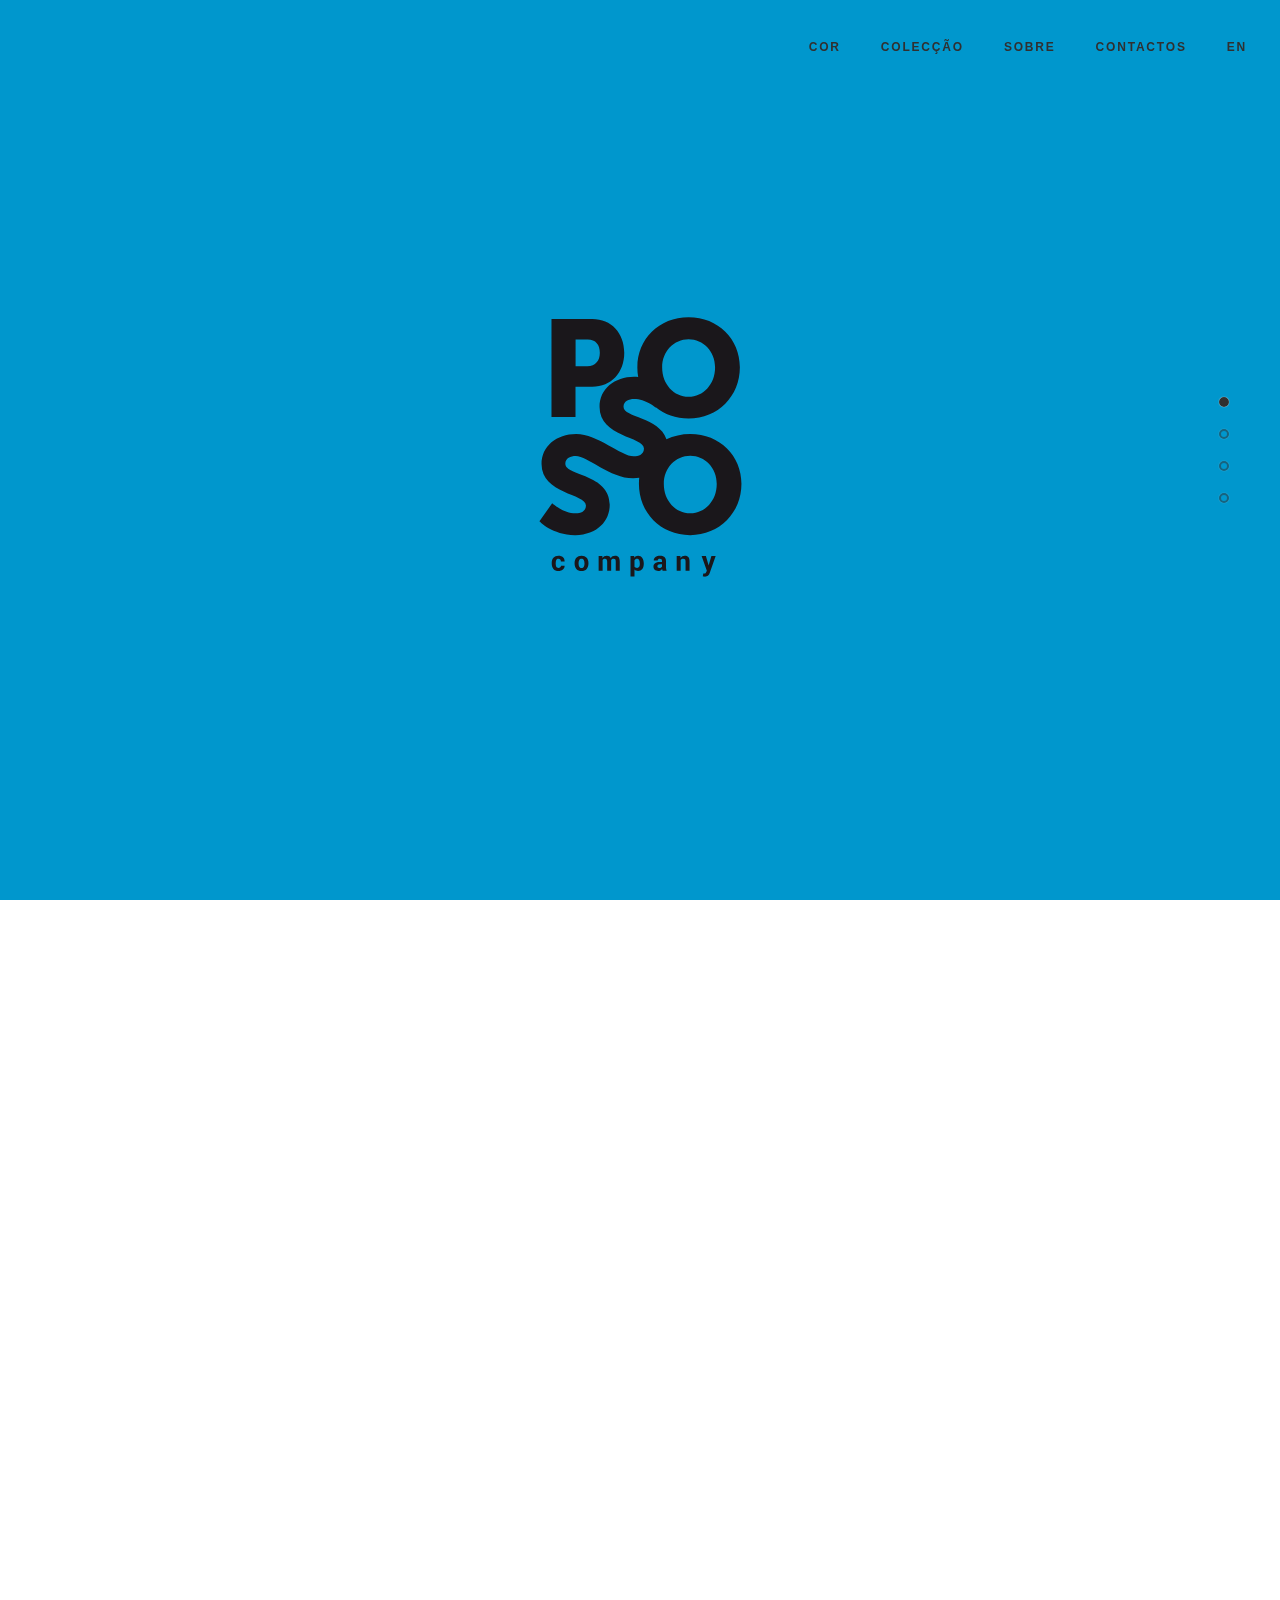
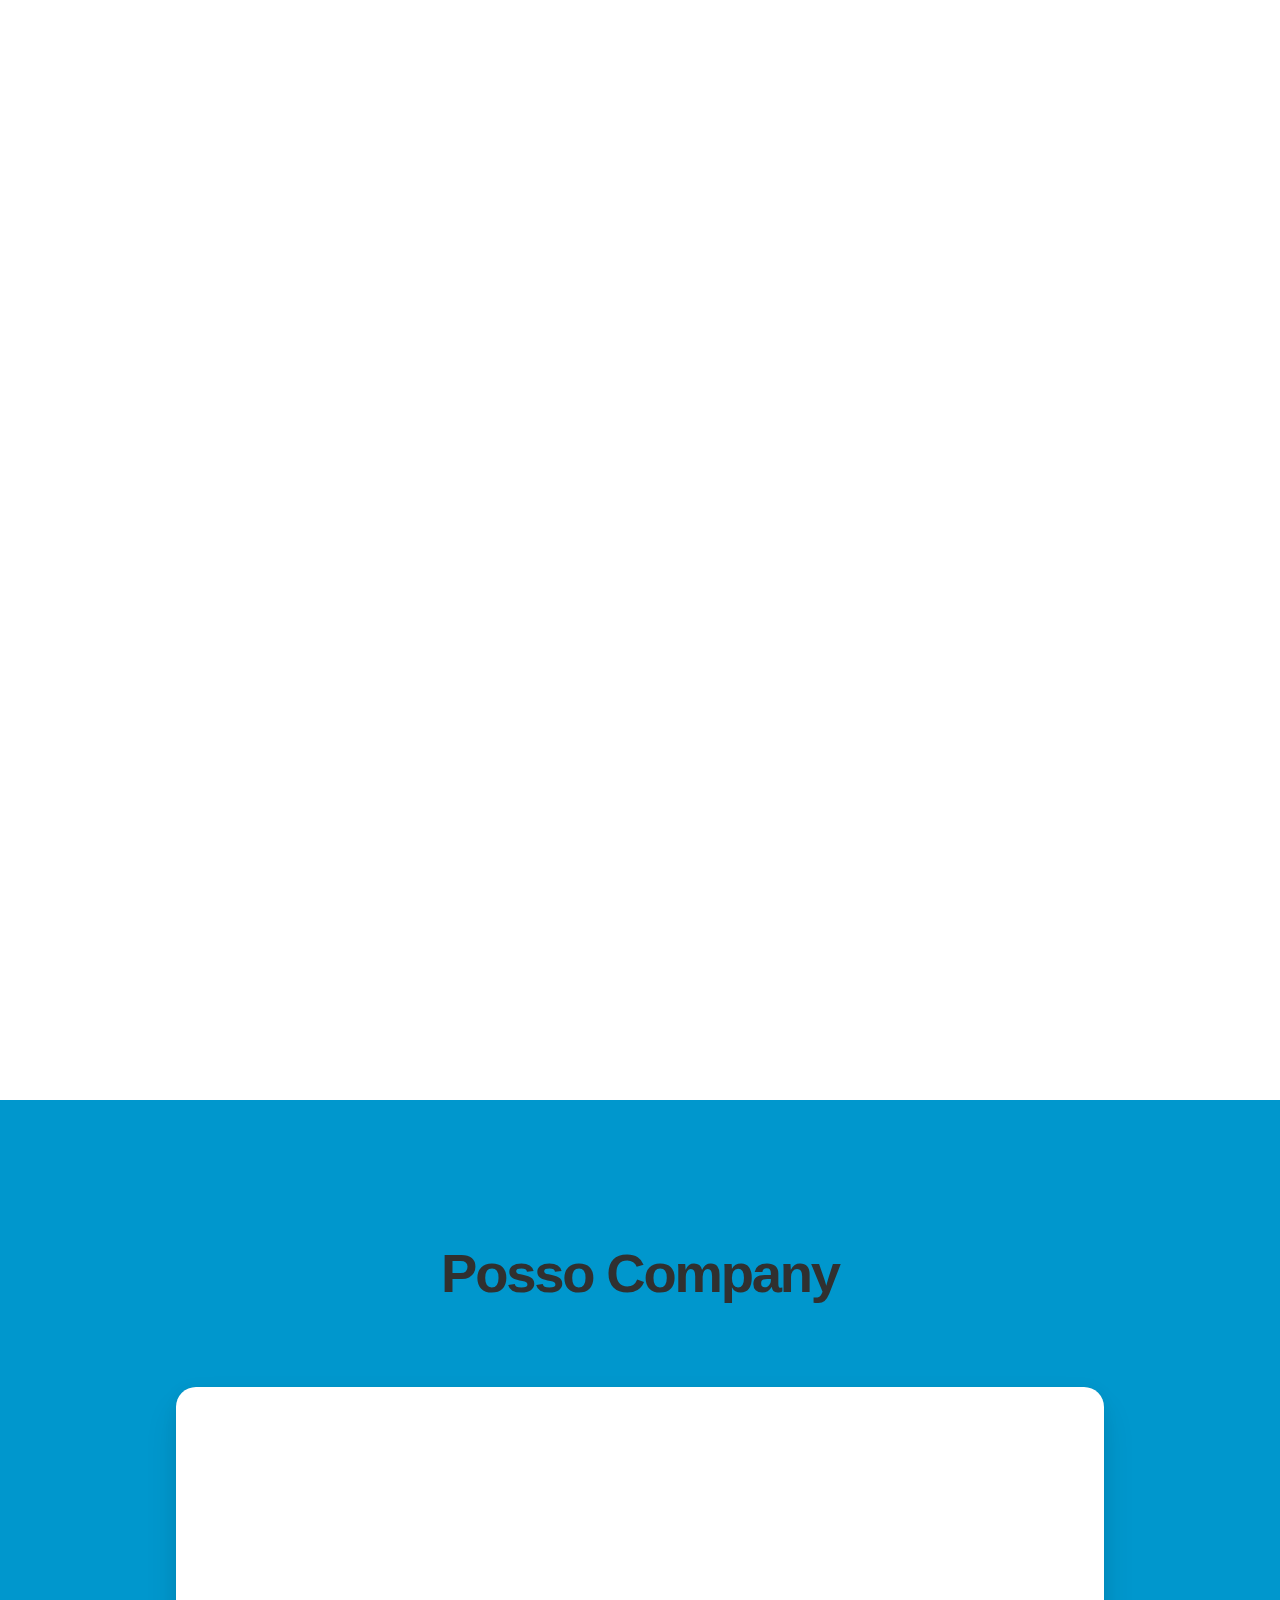
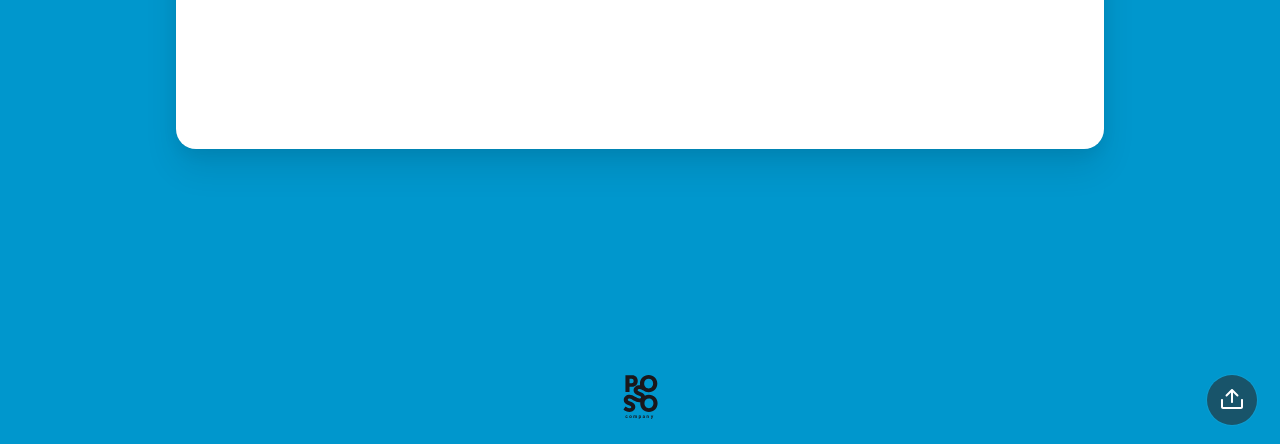
==== commit b664a434: "Add files via upload" ====
--- a/blue.html
+++ b/blue.html
@@ -8,6 +8,9 @@
     <!-- Page title -->
     <title>Posso Company</title>
 
+    <!-- Favicon -->
+    <link rel="icon" href="assets/img/favicon3.png" type="image/png" sizes="16x16">
+    
     <!-- Fonts -->
     <link href="https://fonts.googleapis.com/css?family=Source+Sans+Pro:200,300,400,600,700" rel="stylesheet" type="text/css"/>
 
@@ -229,43 +232,43 @@
 
             <li class="col-3-12 ae-6 fromCenter">
               <a href="#">
-                <img src="assets/img/inner-75-7.jpg" class="selected" title="Blue" alt="Image"/> 
+                <img src="assets/img/400_1.png" class="selected" title="Blue" alt="Image"/> 
               </a>
             </li>
 
             <li class="col-3-12 ae-3 fromCenter">
               <a href="#">
-                <img src="assets/img/inner-75-6.jpg" class="wide" alt="Image"/>
+                <img src="assets/img/400_2.png" class="wide" alt="Image"/>
               </a>
             </li>
 
             <li class="col-3-12">
               <a href="#">
-                <img src="assets/img/inner-75-5.jpg" class="wide" alt="Image"/>
+                <img src="assets/img/800_3.png" class="wide" alt="Image"/>
               </a>
             </li>
 
             <li class="col-3-12 ae-7 fromCenter">
               <a href="#">  
-                <img src="assets/img/inner-75-1.jpg" class="wide" alt="Image"/>
+                <img src="assets/img/400_4.png" class="wide" alt="Image"/>
               </a>
             </li>
 
             <li class="col-3-12 ae-9 fromCenter">
               <a href="#">
-                <img src="assets/img/inner-75-3.jpg" class="wide" alt="Image"/>
+                <img src="assets/img/400_5.png" class="wide" alt="Image"/>
               </a>
             </li>
 
             <li class="col-3-12 ae-5 fromCenter">
               <a href="#">
-                <img src="assets/img/inner-75-4.jpg" class="wide" alt="Image"/>
+                <img src="assets/img/400_6.png" class="wide" alt="Image"/>
               </a>
             </li>
 
             <li class="col-3-12 ae-4 fromCenter">
               <a href="#">
-                <img src="assets/img/inner-75-2.jpg" class="wide" alt="Image"/>
+                <img src="assets/img/400_7.png" class="wide" alt="Image"/>
               </a>
             </li>
 
@@ -286,54 +289,35 @@
       
         <ul class="slider inlineBlock clickable popupContent ae-1 fromCenter disableSelect" data-slider-id="75-1" style="display: inline-block;">
          <li class="selected">
-            <p>this collection is blue</p>
-            <img src="assets/img/inner-75-7.jpg" class="selected" alt="Image"/>
-            <img src="assets/img/inner-75-6.jpg" alt="Image"/>
-            <img src="assets/img/inner-75-1.jpg" alt="Image"/>
-            <img src="assets/img/inner-75-6.jpg" alt="Image"/>
-            <img src="assets/img/inner-75-1.jpg" alt="Image"/>
-          </li>
-          <li>
-            <img src="assets/img/inner-75-6.jpg" alt="Image"/>
-            <img src="assets/img/inner-75-6.jpg" alt="Image"/>
-            <img src="assets/img/inner-75-1.jpg" alt="Image"/>
-            <img src="assets/img/inner-75-6.jpg" alt="Image"/>
-            <img src="assets/img/inner-75-1.jpg" alt="Image"/>
-          </li>
-          <li>
-            <img src="assets/img/inner-75-5.jpg" alt="Image"/>
-            <img src="assets/img/inner-75-6.jpg" alt="Image"/>
-            <img src="assets/img/inner-75-1.jpg" alt="Image"/>
-            <img src="assets/img/inner-75-6.jpg" alt="Image"/>
-            <img src="assets/img/inner-75-1.jpg" alt="Image"/>
-          </li>
-          <li>
-            <img src="assets/img/inner-75-1.jpg" alt="Image"/>
-            <img src="assets/img/inner-75-6.jpg" alt="Image"/>
-            <img src="assets/img/inner-75-1.jpg" alt="Image"/>
-            <img src="assets/img/inner-75-6.jpg" alt="Image"/>
-            <img src="assets/img/inner-75-1.jpg" alt="Image"/>
-          </li>
-          <li>
-            <img src="assets/img/inner-75-3.jpg" alt="Image"/>
-            <img src="assets/img/inner-75-6.jpg" alt="Image"/>
-            <img src="assets/img/inner-75-1.jpg" alt="Image"/>
-            <img src="assets/img/inner-75-6.jpg" alt="Image"/>
-            <img src="assets/img/inner-75-1.jpg" alt="Image"/>
-          </li>
-          <li>
-            <img src="assets/img/inner-75-4.jpg" alt="Image"/>
-            <img src="assets/img/inner-75-6.jpg" alt="Image"/>
-            <img src="assets/img/inner-75-1.jpg" alt="Image"/>
-            <img src="assets/img/inner-75-6.jpg" alt="Image"/>
-            <img src="assets/img/inner-75-1.jpg" alt="Image"/>
-          </li>
-          <li>
-            <img src="assets/img/inner-75-2.jpg" alt="Image"/>
-            <img src="assets/img/inner-75-6.jpg" alt="Image"/>
-            <img src="assets/img/inner-75-1.jpg" alt="Image"/>
-            <img src="assets/img/inner-75-6.jpg" alt="Image"/>
-            <img src="assets/img/inner-75-1.jpg" alt="Image"/>
+            <img src="assets/img/800_posso_ergo_full_2.png" class="selected" alt="Image"/>
+            <img src="assets/img/800_posso_ergo_full.png" alt="Image"/>
+            <img src="assets/img/800_posso_ergo_full_2.png" alt="Image"/>
+            <img src="assets/img/800_posso_ergo_full_3.png" alt="Image"/>
+            <img src="assets/img/800_posso_ergo_full_4.png" alt="Image"/>
+          </li>
+          <li>
+            <img src="assets/img/400_posso_ethnic_full.png" alt="Image"/>
+            <img src="assets/img/400_posso_ethnic_full_2.png" alt="Image"/>
+            <img src="assets/img/400_posso_ethnic_full_3.png" alt="Image"/>
+            <img src="assets/img/400_posso_ethnic_full_4.png" alt="Image"/>
+            <img src="assets/img/400_posso_ethnic_full_5.png" alt="Image"/>
+          </li>
+          <li>
+            <img src="assets/img/800_3.png" alt="Image"/>
+          </li>
+          <li>
+            <img src="assets/img/400_4.png" alt="Image"/>
+          </li>
+          <li>
+            <img src="assets/img/400_5.png" alt="Image"/>
+          </li>
+          <li>
+            <img src="assets/img/400_41_brick.png" alt="Image"/>
+          </li>
+          <li>
+            <img src="assets/img/400_posso_waves_full.png" alt="Image"/>
+            <img src="assets/img/400_posso_waves_full_2.png" alt="Image"/>
+            <img src="assets/img/400_posso_waves_full_3.png" alt="Image"/>
           </li>
         </ul>
         
@@ -381,34 +365,34 @@
 
         <div class="fix-10-12 margin-top-4 ">
         <div class="pad shadow selected ae-3 done">
-          <form action="ajax-email.php" id="contact-form" method="post" class="wide" data-ajax-form="true">
+          <form method="POST" action="https://formspree.io/talk@possocompany.com" class="wide">
             <ul class="flex">
               <li class="col-6-12 col-tablet-1-2 col-phablet-1-1">
 
-                <div class="label uppercase ae-4"><label class="opacity-7" for="name55" data-lang="pt">Nome</label></div>
-                <div class="label uppercase ae-4"><label class="opacity-7" for="name55" data-lang="en" style="display:none;">Your name</label></div>
-
-                <input class="stroke round ae-5 wide" id="name55" type="name" name="name" placeholder="Nome" required data-lang="pt"/>
-                <input class="stroke round ae-5 wide" id="name55" type="name" name="name" placeholder="Name" required data-lang="en" style="display:none;"/>
-
-                <div class="label uppercase ae-6"><label class="opacity-7" for="email55" data-lang="pt">Correio</label></div>
-                <div class="label uppercase ae-6"><label class="opacity-7" for="email55" data-lang="en" style="display:none;">Email address</label></div>
-
-                <input class="stroke round ae-7 wide cropBottom" id="email55" type="email" name="email" placeholder="Correio" required data-lang="pt"/>
-                <input class="stroke round ae-7 wide cropBottom" id="email55" type="email" name="email" placeholder="Email" required data-lang="en" style="display:none;"/>
+                <div class="label uppercase ae-4"><label class="opacity-7" data-lang="pt">Nome</label></div>
+                <div class="label uppercase ae-4"><label class="opacity-7" data-lang="en" style="display:none;">Your name</label></div>
+
+                <input class="stroke round ae-5 wide" type="name" name="name" placeholder=""/>
+                <!-- <input class="stroke round ae-5 wide" type="name" name="name" placeholder="Name" required data-lang="en" style="display:none;"/> -->
+
+                <div class="label uppercase ae-6"><label class="opacity-7" data-lang="pt">Correio</label></div>
+                <div class="label uppercase ae-6"><label class="opacity-7" data-lang="en" style="display:none;">Email address</label></div>
+
+                <input class="stroke round ae-7 wide cropBottom" type="email" name="email" placeholder=""/>
+                <!-- <input class="stroke round ae-7 wide cropBottom" type="email" name="email" placeholder="Email" required data-lang="en" style="display:none;"/> -->
 
               </li>
 
               <li class="col-6-12 col-tablet-1-2 col-phablet-1-1">
 
-                <div class="label uppercase ae-5"><label class="opacity-7" for="message55" data-lang="pt">Mensagem</label></div>
-                <div class="label uppercase ae-5"><label class="opacity-7" for="message55" data-lang="en" style="display:none;">Message</label></div>
-
-                <textarea class="left round ae-6" id="message55" type="text" name="message" placeholder="Mensagem" required data-lang="pt"></textarea>
-                <textarea class="left round ae-6" id="message55" type="text" name="message" placeholder="Message" required data-lang="en" style="display:none;"></textarea>
-
-                <input class="button wide pink round uppercase ae-7 margin-top-2 cropBottom" type="submit" name="submit" value="Enviar mensagem" data-success-text="Done!" data-success-class="green" data-lang="pt"/>
-                <input class="button wide pink round uppercase ae-7 margin-top-2 cropBottom" type="submit" name="submit" value="Send message" data-success-text="Done!" data-success-class="green" data-lang="en" style="display:none;"/>
+                <div class="label uppercase ae-5"><label class="opacity-7" data-lang="pt">Mensagem</label></div>
+                <div class="label uppercase ae-5"><label class="opacity-7" data-lang="en" style="display:none;">Message</label></div>
+
+                <textarea class="left round ae-6" name="message" placeholder=""></textarea>
+                <!-- <textarea class="left round ae-6" name="message" placeholder="Message" required data-lang="en" style="display:none;"></textarea> -->
+
+                <input class="button wide pink round uppercase ae-7 margin-top-2 cropBottom" type="submit" value="Enviar mensagem" data-success-text="Done!" data-success-class="green" data-lang="pt"/>
+                <input class="button wide pink round uppercase ae-7 margin-top-2 cropBottom" type="submit" value="Send message" data-success-text="Done!" data-success-class="green" data-lang="en" style="display:none;"/>
 
               </li>
             </ul>
--- a/css/slides.css
+++ b/css/slides.css
@@ -961,7 +961,7 @@
 }
 
 form * {
-  font-family: "Raleway";
+  font-family: "Raleway", sans-serif;
 }
 
 form textarea {
